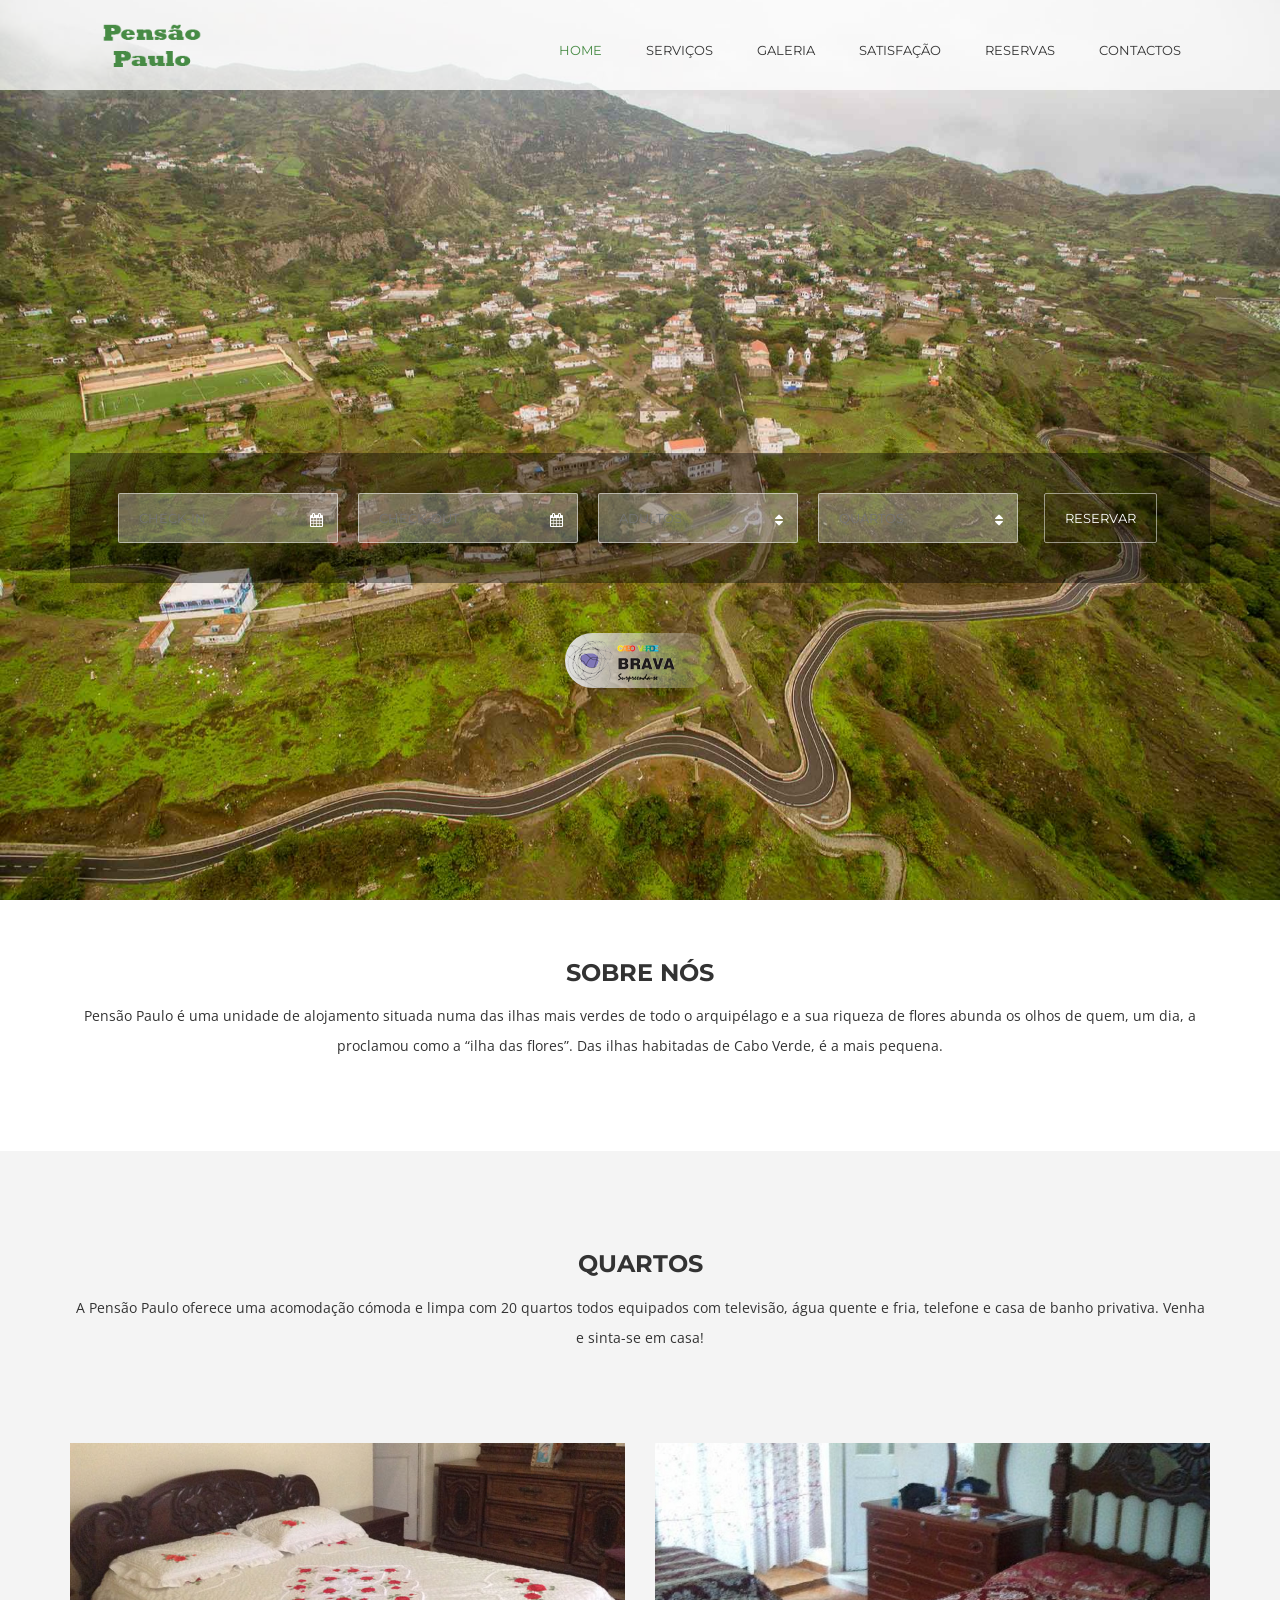
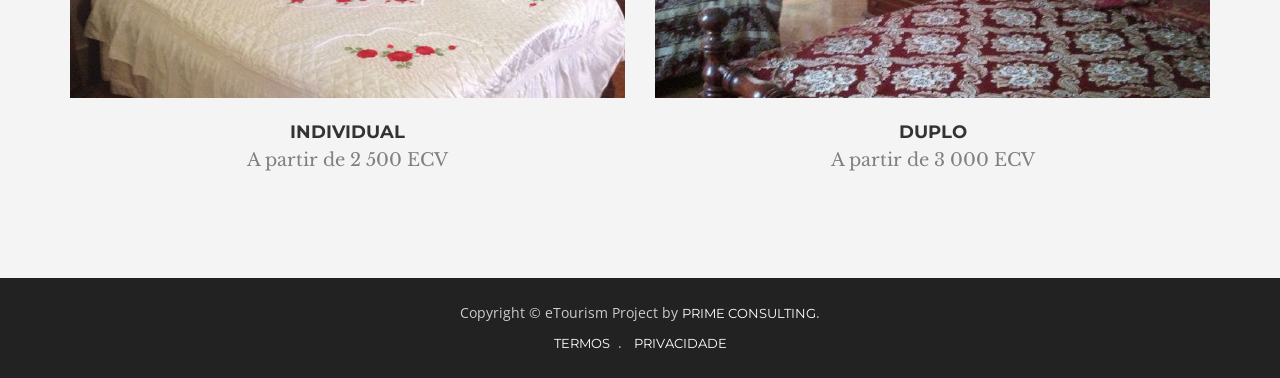
==== index.html @ f97680c7 "1a versao" ====
<!doctype html>
<html lang="en">

<head>
	<meta charset="utf-8">
	<meta name="viewport" content="width=device-width, initial-scale=1.0">
	<meta http-equiv="X-UA-Compatible" content="IE=edge">

	<title>Pensao Paulo</title>
	<link rel="icon" href="img/favicon.ico">
	<!-- Stylesheets -->
	<link rel="stylesheet" href="css/style.css">
	<link rel="stylesheet" href="css/owl.carousel.css">
  
  

	<!-- Google Font -->
	<link href='http://fonts.googleapis.com/css?family=Montserrat:400,700' rel='stylesheet' type='text/css'>
	<link href='http://fonts.googleapis.com/css?family=Open+Sans' rel='stylesheet' type='text/css'>
	<link href='http://fonts.googleapis.com/css?family=Libre+Baskerville:400italic' rel='stylesheet' type='text/css'>
  

	<!--[if IE 9]>
		<script src="js/media.match.min.js"></script>
	<![endif]-->
</head>

<body>

<!-- Start Main-Wrapper -->
<div id="main-wrapper">


	<!-- Start Header -->
	<header id="header">
		<div class="header-navi">
			<div class="container">
				<div class="row">
					<div class="col-md-12" id="bs-example-navbar-collapse-1">
						<div class="row">
							<ul class="nav navbar-nav main-nav pull-right text-right">
								<li class="active"><a href="index.html">Home</a></li>
								<li><a href="servicos.html">Serviços</a></li>
								<li><a href="galeria.html">Galeria</a></li>
								<li><a href="satisfacao.html">Satisfação</a></li>
								<li><a href="reservas.html">Reservas</a></li>
								<li><a href="contactos.html">Contactos</a></li>
								<li><div id="google_translate_element"></div></li>
							</ul>
						</div>
					</div>
				</div>
			</div>
		</div>
	</header>
	<!-- End Header -->

	<!-- Start Header-Toggle -->
	<div id="header-toggle">
		<i class="fa fa-bars"></i>
	</div>
	<!-- End Header-Toggle -->

	<!-- Start Header-Logo -->
	<div class="header-logo visible-lg visible-md">
		<div class="header-logo-inner">
			<div class="css-table">
				<div class="css-table-cell">
					<a href="index.html">
						<img src="img/logo.png" alt="" class="img-responsive center-block">
					</a>
				</div>
			</div>
		</div>
	</div>
	<div class="header-logo header-logo2 hidden-lg hidden-md">
		<div class="header-logo-inner2">
			<div class="css-table">
				<div class="css-table-cell">
					<a href="index.html">
						<img src="img/logo.png" alt="" class="img-responsive center-block">
					</a>
				</div>
			</div>
		</div>
	</div>
	<!-- End Header-Logo -->

	<!-- Start Banner -->
	<section id="banner">
		<div class="banner-bg">
			<div class="banner-bg-item"><img src="img/brava.jpg" alt=""></div>
		</div>
		<div class="css-table">
			<div class="css-table-cell">
				<!-- Start Banner-Search -->
				<div class="banner-search">
					<div class="container">
						<div id="hero-tabs" class="banner-search-inner">
							<ul class="custom-list tab-content-list">
								<!-- Start Hotel -->
								<li class="tab-content active">
									<form action="reservas.html" class="default-form">
										<span class="arrival calendar">
											<input type="text" name="checkin" placeholder="Check-in" data-dateformat="m/d/y">
											<i class="fa fa-calendar"></i>
										</span>
										<span class="departure calendar">
											<input type="text" name="checkout" placeholder="Check-out" data-dateformat="m/d/y">
											<i class="fa fa-calendar"></i>
										</span>
										<span class="adults select-box">
											<select name="adultos" data-placeholder="Adultos" class="form-control">
												<option>Adultos</option>
												<option value="1">1</option>
												<option value="2">2</option>
												<option value="3">3</option>
												<option value="4">4</option>
											</select>
										</span>
										<span class="children select-box">
											<select name="quartos" data-placeholder="Quartos" class="form-control">
												<option>Quartos</option>
												<option value="Individual">Individual</option>
												<option value="Duplo">Duplo</option>
											</select>
										</span>
										<span class="submit-btn">
											<button class="btn btn-transparent">Reservar</button>
										</span>
									</form>
								</li>
								<!-- End Hotel -->
							</ul>
						</div>
					</div>
				</div>
				<!-- End Banner-Search -->
				<img src="img/brava.png" alt="" class="img-responsive center-block shade" style="margin-top: 50px; margin-bottom: -100px; height: 55px;">
			</div>
		</div>
	</section>
	<!-- End Banner -->
  
	<!-- Start About -->
	<section class="supertabs" id="sobrenos" style="padding-bottom: 0px;">
		<div class="container">
		  <div class="row">
			<div class="preamble col-md-12">
			  <h3>Sobre Nós</h3>
			  <p>Pensão Paulo é uma unidade de alojamento situada numa das ilhas mais verdes de todo o arquipélago e a sua riqueza de flores abunda os olhos de quem, um dia, a proclamou como a “ilha das flores”. Das ilhas habitadas de Cabo Verde, é a mais pequena.</p>
			</div>
		  </div>
		</div>
	</section>
	<!-- End About -->
	
	<!-- Start quartos -->
	<section class="team" id="quartos" style="background-color: #F4F4F4;">
		<div class="container">
			<div class="row">
				<div class="preamble col-md-12">
					<h3>Quartos</h3>
					<p>A Pensão Paulo oferece uma acomodação cómoda e limpa com 20 quartos todos equipados com televisão, água quente e fria, telefone e casa de banho privativa. Venha e sinta-se em casa!</p>
				</div>
				<div class="member col-md-6 col-sm-6">
					<div class="avatar">
						<img src="img/rooms/quarto_01.jpg" alt="" class="img-responsive">
					</div>
					<div class="description">
						<h4>Individual</h4>
						<span class="work"> A partir de 2 500 ECV </span>
					</div>
				</div>
				<div class="member col-md-6 col-sm-6">
					<div class="avatar">
						<img src="img/rooms/quarto_03_small.jpg" alt="" class="img-responsive">
					</div>
					<div class="description">
						<h4>Duplo</h4>
						<span class="work">  A partir de 3 000 ECV </span>
					</div>
				</div>
			</div>
		</div>
	</section>
	<!-- End quartos -->
	
	<!-- Start Footer -->
	<footer id="footer">
		<!-- Start Footer-Copyrights -->
		<div class="footer-copyrights">
		  <div class="container">
			<div class="row">
			  <div class="col-md-12">
				<p>Copyright © eTourism Project by <a href="#">Prime Consulting</a>.</p>
				<p><a href="#">Termos</a>&nbsp . &nbsp <a href="#">Privacidade</a></p>
			  </div>
			</div>
		  </div>
		</div>
		<!-- End Footer-Copyrights -->
	</footer>
	<!-- End Footer -->

</div>
<!-- End Main-Wrapper -->


<!-- Scripts -->
<script src="js/jquery-2.1.4.min.js"></script>
<script src="js/scripts.js"></script>
<!--<script src="http://maps.googleapis.com/maps/api/js?sensor=false" type="text/javascript"></script>-->
<script src="js/gmap3.min.js"></script>
<script src="js/owl.carousel.min.js"></script>
<script src="js/jquery-ui-1.10.4.custom.min.js"></script>
<script src="js/jquery.ba-outside-events.min.js"></script>
<script src="js/jqueryui.js"></script>
<script src="js/jquery.vide.min.js"></script>
<script src="js/tab.js"></script>
<script src="js/transition.js"></script>
<script src="js/jquery.matchHeight-min.js"></script>
<!-- Google Translate -->
<script src="http://translate.google.com/translate_a/element.js?cb=googleTranslateElementInit"></script>
<style type="text/css">
	div#google_translate_element div.goog-te-gadget-simple{background-color: transparent; border: transparent;}
	div#google_translate_element div.goog-te-gadget-simple a.goog-te-menu-value span{color:#333333}
</style>
<script>
	function googleTranslateElementInit() {
	  new google.translate.TranslateElement({
		pageLanguage: 'pt',
		includedLanguages: 'ar,de,en,es,fr,it,ja,ms,nl,pl,pt,ru,tr,zh-CN,zh-TW',
		layout: google.translate.TranslateElement.InlineLayout.SIMPLE
	  }, 'google_translate_element');
	}
	
	/*$(document).ready(function(){
		$('#google_translate_element').bind('DOMNodeInserted', function(event) {
		  $('.goog-te-menu-value span:first').html('Translate');
		  $('.goog-te-menu-frame.skiptranslate').load(function(){
			setTimeout(function(){
			  $('.goog-te-menu-frame.skiptranslate').contents().find('.goog-te-menu2-item-selected .text').html('Translate');    
			}, 100);
		  });
		});
	});*/
</script>
	
	
</body>

</html>
---- css/style.css ----
/* LESS BUILD */
/*
  Color Mixins

  Example:
  #777777 lighten(@text-color, 46.5%)
  #bebebe lighten(@text-color, 74.5%)
*/
/* Bootstrap */
/* ====================================================== */
/*! normalize.css v3.0.2 | MIT License | git.io/normalize */
html {
  font-family: sans-serif;
  -ms-text-size-adjust: 100%;
  -webkit-text-size-adjust: 100%;
}
body {
  margin: 0;
}
article,
aside,
details,
figcaption,
figure,
footer,
header,
hgroup,
main,
menu,
nav,
section,
summary {
  display: block;
}
audio,
canvas,
progress,
video {
  display: inline-block;
  vertical-align: baseline;
}
audio:not([controls]) {
  display: none;
  height: 0;
}
[hidden],
template {
  display: none;
}
a {
  background-color: transparent;
}
a:active,
a:hover {
  outline: 0;
}
abbr[title] {
  border-bottom: 1px dotted;
}
b,
strong {
  font-weight: bold;
}
dfn {
  font-style: italic;
}
h1 {
  font-size: 2em;
  margin: 0.67em 0;
}
mark {
  background: #ff0;
  color: #000;
}
small {
  font-size: 80%;
}
sub,
sup {
  font-size: 75%;
  line-height: 0;
  position: relative;
  vertical-align: baseline;
}
sup {
  top: -0.5em;
}
sub {
  bottom: -0.25em;
}
img {
  border: 0;
}
svg:not(:root) {
  overflow: hidden;
}
figure {
  margin: 1em 40px;
}
hr {
  -moz-box-sizing: content-box;
  box-sizing: content-box;
  height: 0;
}
pre {
  overflow: auto;
}
code,
kbd,
pre,
samp {
  font-family: monospace, monospace;
  font-size: 1em;
}
button,
input,
optgroup,
select,
textarea {
  color: inherit;
  font: inherit;
  margin: 0;
}
button {
  overflow: visible;
}
button,
select {
  text-transform: none;
}
button,
html input[type="button"],
input[type="reset"],
input[type="submit"] {
  -webkit-appearance: button;
  cursor: pointer;
}
button[disabled],
html input[disabled] {
  cursor: default;
}
button::-moz-focus-inner,
input::-moz-focus-inner {
  border: 0;
  padding: 0;
}
input {
  line-height: normal;
}
input[type="checkbox"],
input[type="radio"] {
  box-sizing: border-box;
  padding: 0;
}
input[type="number"]::-webkit-inner-spin-button,
input[type="number"]::-webkit-outer-spin-button {
  height: auto;
}
input[type="search"] {
  -webkit-appearance: textfield;
  -moz-box-sizing: content-box;
  -webkit-box-sizing: content-box;
  box-sizing: content-box;
}
input[type="search"]::-webkit-search-cancel-button,
input[type="search"]::-webkit-search-decoration {
  -webkit-appearance: none;
}
fieldset {
  border: 1px solid #c0c0c0;
  margin: 0 2px;
  padding: 0.35em 0.625em 0.75em;
}
legend {
  border: 0;
  padding: 0;
}
textarea {
  overflow: auto;
}
optgroup {
  font-weight: bold;
}
table {
  border-collapse: collapse;
  border-spacing: 0;
}
td,
th {
  padding: 0;
}
h1,
h2,
h3,
h4,
h5,
h6,
.h1,
.h2,
.h3,
.h4,
.h5,
.h6 {
  font-family: inherit;
  font-weight: 500;
  line-height: 1.1;
  color: inherit;
}
h1 small,
h2 small,
h3 small,
h4 small,
h5 small,
h6 small,
.h1 small,
.h2 small,
.h3 small,
.h4 small,
.h5 small,
.h6 small,
h1 .small,
h2 .small,
h3 .small,
h4 .small,
h5 .small,
h6 .small,
.h1 .small,
.h2 .small,
.h3 .small,
.h4 .small,
.h5 .small,
.h6 .small {
  font-weight: normal;
  line-height: 1;
  color: #777777;
}
h1,
.h1,
h2,
.h2,
h3,
.h3 {
  margin-top: 20px;
  margin-bottom: 10px;
}
h1 small,
.h1 small,
h2 small,
.h2 small,
h3 small,
.h3 small,
h1 .small,
.h1 .small,
h2 .small,
.h2 .small,
h3 .small,
.h3 .small {
  font-size: 65%;
}
h4,
.h4,
h5,
.h5,
h6,
.h6 {
  margin-top: 10px;
  margin-bottom: 10px;
}
h4 small,
.h4 small,
h5 small,
.h5 small,
h6 small,
.h6 small,
h4 .small,
.h4 .small,
h5 .small,
.h5 .small,
h6 .small,
.h6 .small {
  font-size: 75%;
}
h1,
.h1 {
  font-size: 36px;
}
h2,
.h2 {
  font-size: 30px;
}
h3,
.h3 {
  font-size: 24px;
}
h4,
.h4 {
  font-size: 18px;
}
h5,
.h5 {
  font-size: 14px;
}
h6,
.h6 {
  font-size: 12px;
}
p {
  margin: 0 0 10px;
}
.lead {
  margin-bottom: 20px;
  font-size: 16px;
  font-weight: 300;
  line-height: 1.4;
}
@media (min-width: 768px) {
  .lead {
    font-size: 21px;
  }
}
small,
.small {
  font-size: 85%;
}
mark,
.mark {
  background-color: #fcf8e3;
  padding: .2em;
}
.text-left {
  text-align: left;
}
.text-right {
  text-align: right;
}
.text-center {
  text-align: center;
}
.text-justify {
  text-align: justify;
}
.text-nowrap {
  white-space: nowrap;
}
.text-lowercase {
  text-transform: lowercase;
}
.text-uppercase {
  text-transform: uppercase;
}
.text-capitalize {
  text-transform: capitalize;
}
.text-muted {
  color: #777777;
}
.text-primary {
  color: #337ab7;
}
a.text-primary:hover {
  color: #286090;
}
.text-success {
  color: #3c763d;
}
a.text-success:hover {
  color: #2b542c;
}
.text-info {
  color: #31708f;
}
a.text-info:hover {
  color: #245269;
}
.text-warning {
  color: #8a6d3b;
}
a.text-warning:hover {
  color: #66512c;
}
.text-danger {
  color: #a94442;
}
a.text-danger:hover {
  color: #843534;
}
.bg-primary {
  color: #fff;
  background-color: #337ab7;
}
a.bg-primary:hover {
  background-color: #286090;
}
.bg-success {
  background-color: #dff0d8;
}
a.bg-success:hover {
  background-color: #c1e2b3;
}
.bg-info {
  background-color: #d9edf7;
}
a.bg-info:hover {
  background-color: #afd9ee;
}
.bg-warning {
  background-color: #fcf8e3;
}
a.bg-warning:hover {
  background-color: #f7ecb5;
}
.bg-danger {
  background-color: #f2dede;
}
a.bg-danger:hover {
  background-color: #e4b9b9;
}
.page-header {
  padding-bottom: 9px;
  margin: 40px 0 20px;
  border-bottom: 1px solid #eeeeee;
}
ul,
ol {
  margin-top: 0;
  margin-bottom: 10px;
}
ul ul,
ol ul,
ul ol,
ol ol {
  margin-bottom: 0;
}
.list-unstyled {
  padding-left: 0;
  list-style: none;
}
.list-inline {
  padding-left: 0;
  list-style: none;
  margin-left: -5px;
}
.list-inline > li {
  display: inline-block;
  padding-left: 5px;
  padding-right: 5px;
}
dl {
  margin-top: 0;
  margin-bottom: 20px;
}
dt,
dd {
  line-height: 1.42857143;
}
dt {
  font-weight: bold;
}
dd {
  margin-left: 0;
}
@media (min-width: 768px) {
  .dl-horizontal dt {
    float: left;
    width: 160px;
    clear: left;
    text-align: right;
    overflow: hidden;
    text-overflow: ellipsis;
    white-space: nowrap;
  }
  .dl-horizontal dd {
    margin-left: 180px;
  }
}
abbr[title],
abbr[data-original-title] {
  cursor: help;
  border-bottom: 1px dotted #777777;
}
.initialism {
  font-size: 90%;
  text-transform: uppercase;
}
blockquote {
  padding: 10px 20px;
  margin: 0 0 20px;
  font-size: 17.5px;
  border-left: 5px solid #eeeeee;
}
blockquote p:last-child,
blockquote ul:last-child,
blockquote ol:last-child {
  margin-bottom: 0;
}
blockquote footer,
blockquote small,
blockquote .small {
  display: block;
  font-size: 80%;
  line-height: 1.42857143;
  color: #777777;
}
blockquote footer:before,
blockquote small:before,
blockquote .small:before {
  content: '\2014 \00A0';
}
.blockquote-reverse,
blockquote.pull-right {
  padding-right: 15px;
  padding-left: 0;
  border-right: 5px solid #eeeeee;
  border-left: 0;
  text-align: right;
}
.blockquote-reverse footer:before,
blockquote.pull-right footer:before,
.blockquote-reverse small:before,
blockquote.pull-right small:before,
.blockquote-reverse .small:before,
blockquote.pull-right .small:before {
  content: '';
}
.blockquote-reverse footer:after,
blockquote.pull-right footer:after,
.blockquote-reverse small:after,
blockquote.pull-right small:after,
.blockquote-reverse .small:after,
blockquote.pull-right .small:after {
  content: '\00A0 \2014';
}
address {
  margin-bottom: 20px;
  font-style: normal;
  line-height: 1.42857143;
}
code,
kbd,
pre,
samp {
  font-family: Menlo, Monaco, Consolas, "Courier New", monospace;
}
code {
  padding: 2px 4px;
  font-size: 90%;
  color: #c7254e;
  background-color: #f9f2f4;
  border-radius: 4px;
}
kbd {
  padding: 2px 4px;
  font-size: 90%;
  color: #fff;
  background-color: #333;
  border-radius: 3px;
  box-shadow: inset 0 -1px 0 rgba(0, 0, 0, 0.25);
}
kbd kbd {
  padding: 0;
  font-size: 100%;
  font-weight: bold;
  box-shadow: none;
}
pre {
  display: block;
  padding: 9.5px;
  margin: 0 0 10px;
  font-size: 13px;
  line-height: 1.42857143;
  word-break: break-all;
  word-wrap: break-word;
  color: #333333;
  background-color: #f5f5f5;
  border: 1px solid #ccc;
  border-radius: 4px;
}
pre code {
  padding: 0;
  font-size: inherit;
  color: inherit;
  white-space: pre-wrap;
  background-color: transparent;
  border-radius: 0;
}
.pre-scrollable {
  max-height: 340px;
  overflow-y: scroll;
}
.container {
  margin-right: auto;
  margin-left: auto;
  padding-left: 15px;
  padding-right: 15px;
}
@media (min-width: 768px) {
  .container {
    width: 750px;
  }
}
@media (min-width: 992px) {
  .container {
    width: 970px;
  }
}
@media (min-width: 1200px) {
  .container {
    width: 1170px;
  }
}
.container-fluid {
  margin-right: auto;
  margin-left: auto;
  padding-left: 15px;
  padding-right: 15px;
}
.row {
  margin-left: -15px;
  margin-right: -15px;
}
.col-xs-1, .col-sm-1, .col-md-1, .col-lg-1, .col-xs-2, .col-sm-2, .col-md-2, .col-lg-2, .col-xs-3, .col-sm-3, .col-md-3, .col-lg-3, .col-xs-4, .col-sm-4, .col-md-4, .col-lg-4, .col-xs-5, .col-sm-5, .col-md-5, .col-lg-5, .col-xs-6, .col-sm-6, .col-md-6, .col-lg-6, .col-xs-7, .col-sm-7, .col-md-7, .col-lg-7, .col-xs-8, .col-sm-8, .col-md-8, .col-lg-8, .col-xs-9, .col-sm-9, .col-md-9, .col-lg-9, .col-xs-10, .col-sm-10, .col-md-10, .col-lg-10, .col-xs-11, .col-sm-11, .col-md-11, .col-lg-11, .col-xs-12, .col-sm-12, .col-md-12, .col-lg-12 {
  position: relative;
  min-height: 1px;
  padding-left: 15px;
  padding-right: 15px;
}
.col-xs-1, .col-xs-2, .col-xs-3, .col-xs-4, .col-xs-5, .col-xs-6, .col-xs-7, .col-xs-8, .col-xs-9, .col-xs-10, .col-xs-11, .col-xs-12 {
  float: left;
}
.col-xs-12 {
  width: 100%;
}
.col-xs-11 {
  width: 91.66666667%;
}
.col-xs-10 {
  width: 83.33333333%;
}
.col-xs-9 {
  width: 75%;
}
.col-xs-8 {
  width: 66.66666667%;
}
.col-xs-7 {
  width: 58.33333333%;
}
.col-xs-6 {
  width: 50%;
}
.col-xs-5 {
  width: 41.66666667%;
}
.col-xs-4 {
  width: 33.33333333%;
}
.col-xs-3 {
  width: 25%;
}
.col-xs-2 {
  width: 16.66666667%;
}
.col-xs-1 {
  width: 8.33333333%;
}
.col-xs-pull-12 {
  right: 100%;
}
.col-xs-pull-11 {
  right: 91.66666667%;
}
.col-xs-pull-10 {
  right: 83.33333333%;
}
.col-xs-pull-9 {
  right: 75%;
}
.col-xs-pull-8 {
  right: 66.66666667%;
}
.col-xs-pull-7 {
  right: 58.33333333%;
}
.col-xs-pull-6 {
  right: 50%;
}
.col-xs-pull-5 {
  right: 41.66666667%;
}
.col-xs-pull-4 {
  right: 33.33333333%;
}
.col-xs-pull-3 {
  right: 25%;
}
.col-xs-pull-2 {
  right: 16.66666667%;
}
.col-xs-pull-1 {
  right: 8.33333333%;
}
.col-xs-pull-0 {
  right: auto;
}
.col-xs-push-12 {
  left: 100%;
}
.col-xs-push-11 {
  left: 91.66666667%;
}
.col-xs-push-10 {
  left: 83.33333333%;
}
.col-xs-push-9 {
  left: 75%;
}
.col-xs-push-8 {
  left: 66.66666667%;
}
.col-xs-push-7 {
  left: 58.33333333%;
}
.col-xs-push-6 {
  left: 50%;
}
.col-xs-push-5 {
  left: 41.66666667%;
}
.col-xs-push-4 {
  left: 33.33333333%;
}
.col-xs-push-3 {
  left: 25%;
}
.col-xs-push-2 {
  left: 16.66666667%;
}
.col-xs-push-1 {
  left: 8.33333333%;
}
.col-xs-push-0 {
  left: auto;
}
.col-xs-offset-12 {
  margin-left: 100%;
}
.col-xs-offset-11 {
  margin-left: 91.66666667%;
}
.col-xs-offset-10 {
  margin-left: 83.33333333%;
}
.col-xs-offset-9 {
  margin-left: 75%;
}
.col-xs-offset-8 {
  margin-left: 66.66666667%;
}
.col-xs-offset-7 {
  margin-left: 58.33333333%;
}
.col-xs-offset-6 {
  margin-left: 50%;
}
.col-xs-offset-5 {
  margin-left: 41.66666667%;
}
.col-xs-offset-4 {
  margin-left: 33.33333333%;
}
.col-xs-offset-3 {
  margin-left: 25%;
}
.col-xs-offset-2 {
  margin-left: 16.66666667%;
}
.col-xs-offset-1 {
  margin-left: 8.33333333%;
}
.col-xs-offset-0 {
  margin-left: 0%;
}
@media (min-width: 768px) {
  .col-sm-1, .col-sm-2, .col-sm-3, .col-sm-4, .col-sm-5, .col-sm-6, .col-sm-7, .col-sm-8, .col-sm-9, .col-sm-10, .col-sm-11, .col-sm-12 {
    float: left;
  }
  .col-sm-12 {
    width: 100%;
  }
  .col-sm-11 {
    width: 91.66666667%;
  }
  .col-sm-10 {
    width: 83.33333333%;
  }
  .col-sm-9 {
    width: 75%;
  }
  .col-sm-8 {
    width: 66.66666667%;
  }
  .col-sm-7 {
    width: 58.33333333%;
  }
  .col-sm-6 {
    width: 50%;
  }
  .col-sm-5 {
    width: 41.66666667%;
  }
  .col-sm-4 {
    width: 33.33333333%;
  }
  .col-sm-3 {
    width: 25%;
  }
  .col-sm-2 {
    width: 16.66666667%;
  }
  .col-sm-1 {
    width: 8.33333333%;
  }
  .col-sm-pull-12 {
    right: 100%;
  }
  .col-sm-pull-11 {
    right: 91.66666667%;
  }
  .col-sm-pull-10 {
    right: 83.33333333%;
  }
  .col-sm-pull-9 {
    right: 75%;
  }
  .col-sm-pull-8 {
    right: 66.66666667%;
  }
  .col-sm-pull-7 {
    right: 58.33333333%;
  }
  .col-sm-pull-6 {
    right: 50%;
  }
  .col-sm-pull-5 {
    right: 41.66666667%;
  }
  .col-sm-pull-4 {
    right: 33.33333333%;
  }
  .col-sm-pull-3 {
    right: 25%;
  }
  .col-sm-pull-2 {
    right: 16.66666667%;
  }
  .col-sm-pull-1 {
    right: 8.33333333%;
  }
  .col-sm-pull-0 {
    right: auto;
  }
  .col-sm-push-12 {
    left: 100%;
  }
  .col-sm-push-11 {
    left: 91.66666667%;
  }
  .col-sm-push-10 {
    left: 83.33333333%;
  }
  .col-sm-push-9 {
    left: 75%;
  }
  .col-sm-push-8 {
    left: 66.66666667%;
  }
  .col-sm-push-7 {
    left: 58.33333333%;
  }
  .col-sm-push-6 {
    left: 50%;
  }
  .col-sm-push-5 {
    left: 41.66666667%;
  }
  .col-sm-push-4 {
    left: 33.33333333%;
  }
  .col-sm-push-3 {
    left: 25%;
  }
  .col-sm-push-2 {
    left: 16.66666667%;
  }
  .col-sm-push-1 {
    left: 8.33333333%;
  }
  .col-sm-push-0 {
    left: auto;
  }
  .col-sm-offset-12 {
    margin-left: 100%;
  }
  .col-sm-offset-11 {
    margin-left: 91.66666667%;
  }
  .col-sm-offset-10 {
    margin-left: 83.33333333%;
  }
  .col-sm-offset-9 {
    margin-left: 75%;
  }
  .col-sm-offset-8 {
    margin-left: 66.66666667%;
  }
  .col-sm-offset-7 {
    margin-left: 58.33333333%;
  }
  .col-sm-offset-6 {
    margin-left: 50%;
  }
  .col-sm-offset-5 {
    margin-left: 41.66666667%;
  }
  .col-sm-offset-4 {
    margin-left: 33.33333333%;
  }
  .col-sm-offset-3 {
    margin-left: 25%;
  }
  .col-sm-offset-2 {
    margin-left: 16.66666667%;
  }
  .col-sm-offset-1 {
    margin-left: 8.33333333%;
  }
  .col-sm-offset-0 {
    margin-left: 0%;
  }
}
@media (min-width: 992px) {
  .col-md-1, .col-md-2, .col-md-3, .col-md-4, .col-md-5, .col-md-6, .col-md-7, .col-md-8, .col-md-9, .col-md-10, .col-md-11, .col-md-12 {
    float: left;
  }
  .col-md-12 {
    width: 100%;
  }
  .col-md-11 {
    width: 91.66666667%;
  }
  .col-md-10 {
    width: 83.33333333%;
  }
  .col-md-9 {
    width: 75%;
  }
  .col-md-8 {
    width: 66.66666667%;
  }
  .col-md-7 {
    width: 58.33333333%;
  }
  .col-md-6 {
    width: 50%;
  }
  .col-md-5 {
    width: 41.66666667%;
  }
  .col-md-4 {
    width: 33.33333333%;
  }
  .col-md-3 {
    width: 25%;
  }
  .col-md-2 {
    width: 16.66666667%;
  }
  .col-md-1 {
    width: 8.33333333%;
  }
  .col-md-pull-12 {
    right: 100%;
  }
  .col-md-pull-11 {
    right: 91.66666667%;
  }
  .col-md-pull-10 {
    right: 83.33333333%;
  }
  .col-md-pull-9 {
    right: 75%;
  }
  .col-md-pull-8 {
    right: 66.66666667%;
  }
  .col-md-pull-7 {
    right: 58.33333333%;
  }
  .col-md-pull-6 {
    right: 50%;
  }
  .col-md-pull-5 {
    right: 41.66666667%;
  }
  .col-md-pull-4 {
    right: 33.33333333%;
  }
  .col-md-pull-3 {
    right: 25%;
  }
  .col-md-pull-2 {
    right: 16.66666667%;
  }
  .col-md-pull-1 {
    right: 8.33333333%;
  }
  .col-md-pull-0 {
    right: auto;
  }
  .col-md-push-12 {
    left: 100%;
  }
  .col-md-push-11 {
    left: 91.66666667%;
  }
  .col-md-push-10 {
    left: 83.33333333%;
  }
  .col-md-push-9 {
    left: 75%;
  }
  .col-md-push-8 {
    left: 66.66666667%;
  }
  .col-md-push-7 {
    left: 58.33333333%;
  }
  .col-md-push-6 {
    left: 50%;
  }
  .col-md-push-5 {
    left: 41.66666667%;
  }
  .col-md-push-4 {
    left: 33.33333333%;
  }
  .col-md-push-3 {
    left: 25%;
  }
  .col-md-push-2 {
    left: 16.66666667%;
  }
  .col-md-push-1 {
    left: 8.33333333%;
  }
  .col-md-push-0 {
    left: auto;
  }
  .col-md-offset-12 {
    margin-left: 100%;
  }
  .col-md-offset-11 {
    margin-left: 91.66666667%;
  }
  .col-md-offset-10 {
    margin-left: 83.33333333%;
  }
  .col-md-offset-9 {
    margin-left: 75%;
  }
  .col-md-offset-8 {
    margin-left: 66.66666667%;
  }
  .col-md-offset-7 {
    margin-left: 58.33333333%;
  }
  .col-md-offset-6 {
    margin-left: 50%;
  }
  .col-md-offset-5 {
    margin-left: 41.66666667%;
  }
  .col-md-offset-4 {
    margin-left: 33.33333333%;
  }
  .col-md-offset-3 {
    margin-left: 25%;
  }
  .col-md-offset-2 {
    margin-left: 16.66666667%;
  }
  .col-md-offset-1 {
    margin-left: 8.33333333%;
  }
  .col-md-offset-0 {
    margin-left: 0%;
  }
}
@media (min-width: 1200px) {
  .col-lg-1, .col-lg-2, .col-lg-3, .col-lg-4, .col-lg-5, .col-lg-6, .col-lg-7, .col-lg-8, .col-lg-9, .col-lg-10, .col-lg-11, .col-lg-12 {
    float: left;
  }
  .col-lg-12 {
    width: 100%;
  }
  .col-lg-11 {
    width: 91.66666667%;
  }
  .col-lg-10 {
    width: 83.33333333%;
  }
  .col-lg-9 {
    width: 75%;
  }
  .col-lg-8 {
    width: 66.66666667%;
  }
  .col-lg-7 {
    width: 58.33333333%;
  }
  .col-lg-6 {
    width: 50%;
  }
  .col-lg-5 {
    width: 41.66666667%;
  }
  .col-lg-4 {
    width: 33.33333333%;
  }
  .col-lg-3 {
    width: 25%;
  }
  .col-lg-2 {
    width: 16.66666667%;
  }
  .col-lg-1 {
    width: 8.33333333%;
  }
  .col-lg-pull-12 {
    right: 100%;
  }
  .col-lg-pull-11 {
    right: 91.66666667%;
  }
  .col-lg-pull-10 {
    right: 83.33333333%;
  }
  .col-lg-pull-9 {
    right: 75%;
  }
  .col-lg-pull-8 {
    right: 66.66666667%;
  }
  .col-lg-pull-7 {
    right: 58.33333333%;
  }
  .col-lg-pull-6 {
    right: 50%;
  }
  .col-lg-pull-5 {
    right: 41.66666667%;
  }
  .col-lg-pull-4 {
    right: 33.33333333%;
  }
  .col-lg-pull-3 {
    right: 25%;
  }
  .col-lg-pull-2 {
    right: 16.66666667%;
  }
  .col-lg-pull-1 {
    right: 8.33333333%;
  }
  .col-lg-pull-0 {
    right: auto;
  }
  .col-lg-push-12 {
    left: 100%;
  }
  .col-lg-push-11 {
    left: 91.66666667%;
  }
  .col-lg-push-10 {
    left: 83.33333333%;
  }
  .col-lg-push-9 {
    left: 75%;
  }
  .col-lg-push-8 {
    left: 66.66666667%;
  }
  .col-lg-push-7 {
    left: 58.33333333%;
  }
  .col-lg-push-6 {
    left: 50%;
  }
  .col-lg-push-5 {
    left: 41.66666667%;
  }
  .col-lg-push-4 {
    left: 33.33333333%;
  }
  .col-lg-push-3 {
    left: 25%;
  }
  .col-lg-push-2 {
    left: 16.66666667%;
  }
  .col-lg-push-1 {
    left: 8.33333333%;
  }
  .col-lg-push-0 {
    left: auto;
  }
  .col-lg-offset-12 {
    margin-left: 100%;
  }
  .col-lg-offset-11 {
    margin-left: 91.66666667%;
  }
  .col-lg-offset-10 {
    margin-left: 83.33333333%;
  }
  .col-lg-offset-9 {
    margin-left: 75%;
  }
  .col-lg-offset-8 {
    margin-left: 66.66666667%;
  }
  .col-lg-offset-7 {
    margin-left: 58.33333333%;
  }
  .col-lg-offset-6 {
    margin-left: 50%;
  }
  .col-lg-offset-5 {
    margin-left: 41.66666667%;
  }
  .col-lg-offset-4 {
    margin-left: 33.33333333%;
  }
  .col-lg-offset-3 {
    margin-left: 25%;
  }
  .col-lg-offset-2 {
    margin-left: 16.66666667%;
  }
  .col-lg-offset-1 {
    margin-left: 8.33333333%;
  }
  .col-lg-offset-0 {
    margin-left: 0%;
  }
}
fieldset {
  padding: 0;
  margin: 0;
  border: 0;
  min-width: 0;
}
legend {
  display: block;
  width: 100%;
  padding: 0;
  margin-bottom: 20px;
  font-size: 21px;
  line-height: inherit;
  color: #333333;
  border: 0;
  border-bottom: 1px solid #e5e5e5;
}
label {
  display: inline-block;
  max-width: 100%;
  margin-bottom: 5px;
  font-weight: bold;
}
input[type="search"] {
  -ms-box-sizing: border-box;
  -moz-box-sizing: border-box;
  -webkit-box-sizing: border-box;
  box-sizing: border-box;
}
input[type="radio"],
input[type="checkbox"] {
  margin: 4px 0 0;
  margin-top: 1px \9;
  line-height: normal;
}
input[type="file"] {
  display: block;
}
input[type="range"] {
  display: block;
  width: 100%;
}
select[multiple],
select[size] {
  height: auto;
}
input[type="file"]:focus,
input[type="radio"]:focus,
input[type="checkbox"]:focus {
  outline: thin dotted;
  outline: 5px auto -webkit-focus-ring-color;
  outline-offset: -2px;
}
output {
  display: block;
  padding-top: 7px;
  font-size: 14px;
  line-height: 1.42857143;
  color: #555555;
}
.form-control {
  display: block;
  width: 100%;
  height: 34px;
  padding: 6px 12px;
  font-size: 14px;
  line-height: 1.42857143;
  color: #555555;
  background-color: #fff;
  background-image: none;
  border: 1px solid #ccc;
  border-radius: 4px;
  -webkit-box-shadow: inset 0 1px 1px rgba(0, 0, 0, 0.075);
  -moz-box-shadow: inset 0 1px 1px rgba(0, 0, 0, 0.075);
  box-shadow: inset 0 1px 1px rgba(0, 0, 0, 0.075);
  -webkit-transition: border-color ease-in-out .15s, box-shadow ease-in-out .15s;
  -o-transition: border-color ease-in-out .15s, box-shadow ease-in-out .15s;
  transition: border-color ease-in-out .15s, box-shadow ease-in-out .15s;
  -webkit-transition: all border-color ease-in-out .15s, box-shadow ease-in-out .15s ease-out;
  -moz-transition: all border-color ease-in-out .15s, box-shadow ease-in-out .15s ease-out;
  -o-transition: all border-color ease-in-out .15s, box-shadow ease-in-out .15s ease-out;
  transition: all border-color ease-in-out .15s, box-shadow ease-in-out .15s ease-out;
}
.form-control:focus {
  border-color: #66afe9;
  outline: 0;
  -webkit-box-shadow: inset 0 1px 1px rgba(0,0,0,.075), 0 0 8px rgba(102, 175, 233, 0.6);
  -moz-box-shadow: inset 0 1px 1px rgba(0,0,0,.075), 0 0 8px rgba(102, 175, 233, 0.6);
  box-shadow: inset 0 1px 1px rgba(0,0,0,.075), 0 0 8px rgba(102, 175, 233, 0.6);
}
.form-control::-moz-placeholder {
  color: #999;
  opacity: 1;
}
.form-control:-ms-input-placeholder {
  color: #999;
}
.form-control::-webkit-input-placeholder {
  color: #999;
}
.form-control[disabled],
.form-control[readonly],
fieldset[disabled] .form-control {
  background-color: #eeeeee;
  opacity: 1;
}
.form-control[disabled],
fieldset[disabled] .form-control {
  cursor: not-allowed;
}
textarea.form-control {
  height: auto;
}
input[type="search"] {
  -webkit-appearance: none;
}
@media screen and (-webkit-min-device-pixel-ratio: 0) {
  input[type="date"],
  input[type="time"],
  input[type="datetime-local"],
  input[type="month"] {
    line-height: 34px;
  }
  input[type="date"].input-sm,
  input[type="time"].input-sm,
  input[type="datetime-local"].input-sm,
  input[type="month"].input-sm,
  .input-group-sm input[type="date"],
  .input-group-sm input[type="time"],
  .input-group-sm input[type="datetime-local"],
  .input-group-sm input[type="month"] {
    line-height: 30px;
  }
  input[type="date"].input-lg,
  input[type="time"].input-lg,
  input[type="datetime-local"].input-lg,
  input[type="month"].input-lg,
  .input-group-lg input[type="date"],
  .input-group-lg input[type="time"],
  .input-group-lg input[type="datetime-local"],
  .input-group-lg input[type="month"] {
    line-height: 46px;
  }
}
.form-group {
  margin-bottom: 15px;
}
.radio,
.checkbox {
  position: relative;
  display: block;
  margin-top: 10px;
  margin-bottom: 10px;
}
.radio label,
.checkbox label {
  min-height: 20px;
  padding-left: 20px;
  margin-bottom: 0;
  font-weight: normal;
  cursor: pointer;
}
.radio input[type="radio"],
.radio-inline input[type="radio"],
.checkbox input[type="checkbox"],
.checkbox-inline input[type="checkbox"] {
  position: absolute;
  margin-left: -20px;
  margin-top: 4px \9;
}
.radio + .radio,
.checkbox + .checkbox {
  margin-top: -5px;
}
.radio-inline,
.checkbox-inline {
  position: relative;
  display: inline-block;
  padding-left: 20px;
  margin-bottom: 0;
  vertical-align: middle;
  font-weight: normal;
  cursor: pointer;
}
.radio-inline + .radio-inline,
.checkbox-inline + .checkbox-inline {
  margin-top: 0;
  margin-left: 10px;
}
input[type="radio"][disabled],
input[type="checkbox"][disabled],
input[type="radio"].disabled,
input[type="checkbox"].disabled,
fieldset[disabled] input[type="radio"],
fieldset[disabled] input[type="checkbox"] {
  cursor: not-allowed;
}
.radio-inline.disabled,
.checkbox-inline.disabled,
fieldset[disabled] .radio-inline,
fieldset[disabled] .checkbox-inline {
  cursor: not-allowed;
}
.radio.disabled label,
.checkbox.disabled label,
fieldset[disabled] .radio label,
fieldset[disabled] .checkbox label {
  cursor: not-allowed;
}
.form-control-static {
  padding-top: 7px;
  padding-bottom: 7px;
  margin-bottom: 0;
  min-height: 34px;
}
.form-control-static.input-lg,
.form-control-static.input-sm {
  padding-left: 0;
  padding-right: 0;
}
.input-sm {
  height: 30px;
  padding: 5px 10px;
  font-size: 12px;
  line-height: 1.5;
  border-radius: 3px;
}
select.input-sm {
  height: 30px;
  line-height: 30px;
}
textarea.input-sm,
select[multiple].input-sm {
  height: auto;
}
.form-group-sm .form-control {
  height: 30px;
  padding: 5px 10px;
  font-size: 12px;
  line-height: 1.5;
  border-radius: 3px;
}
select.form-group-sm .form-control {
  height: 30px;
  line-height: 30px;
}
textarea.form-group-sm .form-control,
select[multiple].form-group-sm .form-control {
  height: auto;
}
.form-group-sm .form-control-static {
  height: 30px;
  padding: 5px 10px;
  font-size: 12px;
  line-height: 1.5;
  min-height: 32px;
}
.input-lg {
  height: 46px;
  padding: 10px 16px;
  font-size: 18px;
  line-height: 1.3333333;
  border-radius: 6px;
}
select.input-lg {
  height: 46px;
  line-height: 46px;
}
textarea.input-lg,
select[multiple].input-lg {
  height: auto;
}
.form-group-lg .form-control {
  height: 46px;
  padding: 10px 16px;
  font-size: 18px;
  line-height: 1.3333333;
  border-radius: 6px;
}
select.form-group-lg .form-control {
  height: 46px;
  line-height: 46px;
}
textarea.form-group-lg .form-control,
select[multiple].form-group-lg .form-control {
  height: auto;
}
.form-group-lg .form-control-static {
  height: 46px;
  padding: 10px 16px;
  font-size: 18px;
  line-height: 1.3333333;
  min-height: 38px;
}
.has-feedback {
  position: relative;
}
.has-feedback .form-control {
  padding-right: 42.5px;
}
.form-control-feedback {
  position: absolute;
  top: 0;
  right: 0;
  z-index: 2;
  display: block;
  width: 34px;
  height: 34px;
  line-height: 34px;
  text-align: center;
  pointer-events: none;
}
.input-lg + .form-control-feedback {
  width: 46px;
  height: 46px;
  line-height: 46px;
}
.input-sm + .form-control-feedback {
  width: 30px;
  height: 30px;
  line-height: 30px;
}
.has-success .help-block,
.has-success .control-label,
.has-success .radio,
.has-success .checkbox,
.has-success .radio-inline,
.has-success .checkbox-inline,
.has-success.radio label,
.has-success.checkbox label,
.has-success.radio-inline label,
.has-success.checkbox-inline label {
  color: #3c763d;
}
.has-success .form-control {
  border-color: #3c763d;
  -webkit-box-shadow: inset 0 1px 1px rgba(0, 0, 0, 0.075);
  -moz-box-shadow: inset 0 1px 1px rgba(0, 0, 0, 0.075);
  box-shadow: inset 0 1px 1px rgba(0, 0, 0, 0.075);
}
.has-success .form-control:focus {
  border-color: #2b542c;
  -webkit-box-shadow: inset 0 1px 1px rgba(0, 0, 0, 0.075), 0 0 6px #67b168;
  -moz-box-shadow: inset 0 1px 1px rgba(0, 0, 0, 0.075), 0 0 6px #67b168;
  box-shadow: inset 0 1px 1px rgba(0, 0, 0, 0.075), 0 0 6px #67b168;
}
.has-success .input-group-addon {
  color: #3c763d;
  border-color: #3c763d;
  background-color: #dff0d8;
}
.has-success .form-control-feedback {
  color: #3c763d;
}
.has-warning .help-block,
.has-warning .control-label,
.has-warning .radio,
.has-warning .checkbox,
.has-warning .radio-inline,
.has-warning .checkbox-inline,
.has-warning.radio label,
.has-warning.checkbox label,
.has-warning.radio-inline label,
.has-warning.checkbox-inline label {
  color: #8a6d3b;
}
.has-warning .form-control {
  border-color: #8a6d3b;
  -webkit-box-shadow: inset 0 1px 1px rgba(0, 0, 0, 0.075);
  -moz-box-shadow: inset 0 1px 1px rgba(0, 0, 0, 0.075);
  box-shadow: inset 0 1px 1px rgba(0, 0, 0, 0.075);
}
.has-warning .form-control:focus {
  border-color: #66512c;
  -webkit-box-shadow: inset 0 1px 1px rgba(0, 0, 0, 0.075), 0 0 6px #c0a16b;
  -moz-box-shadow: inset 0 1px 1px rgba(0, 0, 0, 0.075), 0 0 6px #c0a16b;
  box-shadow: inset 0 1px 1px rgba(0, 0, 0, 0.075), 0 0 6px #c0a16b;
}
.has-warning .input-group-addon {
  color: #8a6d3b;
  border-color: #8a6d3b;
  background-color: #fcf8e3;
}
.has-warning .form-control-feedback {
  color: #8a6d3b;
}
.has-error .help-block,
.has-error .control-label,
.has-error .radio,
.has-error .checkbox,
.has-error .radio-inline,
.has-error .checkbox-inline,
.has-error.radio label,
.has-error.checkbox label,
.has-error.radio-inline label,
.has-error.checkbox-inline label {
  color: #a94442;
}
.has-error .form-control {
  border-color: #a94442;
  -webkit-box-shadow: inset 0 1px 1px rgba(0, 0, 0, 0.075);
  -moz-box-shadow: inset 0 1px 1px rgba(0, 0, 0, 0.075);
  box-shadow: inset 0 1px 1px rgba(0, 0, 0, 0.075);
}
.has-error .form-control:focus {
  border-color: #843534;
  -webkit-box-shadow: inset 0 1px 1px rgba(0, 0, 0, 0.075), 0 0 6px #ce8483;
  -moz-box-shadow: inset 0 1px 1px rgba(0, 0, 0, 0.075), 0 0 6px #ce8483;
  box-shadow: inset 0 1px 1px rgba(0, 0, 0, 0.075), 0 0 6px #ce8483;
}
.has-error .input-group-addon {
  color: #a94442;
  border-color: #a94442;
  background-color: #f2dede;
}
.has-error .form-control-feedback {
  color: #a94442;
}
.has-feedback label ~ .form-control-feedback {
  top: 25px;
}
.has-feedback label.sr-only ~ .form-control-feedback {
  top: 0;
}
.help-block {
  display: block;
  margin-top: 5px;
  margin-bottom: 10px;
  color: #737373;
}
@media (min-width: 768px) {
  .form-inline .form-group {
    display: inline-block;
    margin-bottom: 0;
    vertical-align: middle;
  }
  .form-inline .form-control {
    display: inline-block;
    width: auto;
    vertical-align: middle;
  }
  .form-inline .form-control-static {
    display: inline-block;
  }
  .form-inline .input-group {
    display: inline-table;
    vertical-align: middle;
  }
  .form-inline .input-group .input-group-addon,
  .form-inline .input-group .input-group-btn,
  .form-inline .input-group .form-control {
    width: auto;
  }
  .form-inline .input-group > .form-control {
    width: 100%;
  }
  .form-inline .control-label {
    margin-bottom: 0;
    vertical-align: middle;
  }
  .form-inline .radio,
  .form-inline .checkbox {
    display: inline-block;
    margin-top: 0;
    margin-bottom: 0;
    vertical-align: middle;
  }
  .form-inline .radio label,
  .form-inline .checkbox label {
    padding-left: 0;
  }
  .form-inline .radio input[type="radio"],
  .form-inline .checkbox input[type="checkbox"] {
    position: relative;
    margin-left: 0;
  }
  .form-inline .has-feedback .form-control-feedback {
    top: 0;
  }
}
.form-horizontal .radio,
.form-horizontal .checkbox,
.form-horizontal .radio-inline,
.form-horizontal .checkbox-inline {
  margin-top: 0;
  margin-bottom: 0;
  padding-top: 7px;
}
.form-horizontal .radio,
.form-horizontal .checkbox {
  min-height: 27px;
}
.form-horizontal .form-group {
  margin-left: -15px;
  margin-right: -15px;
}
@media (min-width: 768px) {
  .form-horizontal .control-label {
    text-align: right;
    margin-bottom: 0;
    padding-top: 7px;
  }
}
.form-horizontal .has-feedback .form-control-feedback {
  right: 15px;
}
@media (min-width: 768px) {
  .form-horizontal .form-group-lg .control-label {
    padding-top: 14.333333px;
  }
}
@media (min-width: 768px) {
  .form-horizontal .form-group-sm .control-label {
    padding-top: 6px;
  }
}
.nav {
  margin-bottom: 0;
  padding-left: 0;
  list-style: none;
}
.nav > li {
  position: relative;
  display: block;
}
.nav > li > a {
  position: relative;
  display: block;
  padding: 10px 15px;
}
.nav > li > a:hover,
.nav > li > a:focus {
  text-decoration: none;
  background-color: #eeeeee;
}
.nav > li.disabled > a {
  color: #777777;
}
.nav > li.disabled > a:hover,
.nav > li.disabled > a:focus {
  color: #777777;
  text-decoration: none;
  background-color: transparent;
  cursor: not-allowed;
}
.nav .open > a,
.nav .open > a:hover,
.nav .open > a:focus {
  background-color: #eeeeee;
  border-color: #337ab7;
}
.nav .nav-divider {
  height: 1px;
  margin: 9px 0;
  overflow: hidden;
  background-color: #e5e5e5;
}
.nav > li > a > img {
  max-width: none;
}
.nav-tabs {
  border-bottom: 1px solid #ddd;
}
.nav-tabs > li {
  float: left;
  margin-bottom: -1px;
}
.nav-tabs > li > a {
  margin-right: 2px;
  line-height: 1.42857143;
  border: 1px solid transparent;
  border-radius: 4px 4px 0 0;
}
.nav-tabs > li > a:hover {
  border-color: #eeeeee #eeeeee #ddd;
}
.nav-tabs > li.active > a,
.nav-tabs > li.active > a:hover,
.nav-tabs > li.active > a:focus {
  color: #555555;
  background-color: #fff;
  border: 1px solid #ddd;
  border-bottom-color: transparent;
  cursor: default;
}
.nav-tabs.nav-justified {
  width: 100%;
  border-bottom: 0;
}
.nav-tabs.nav-justified > li {
  float: none;
}
.nav-tabs.nav-justified > li > a {
  text-align: center;
  margin-bottom: 5px;
}
.nav-tabs.nav-justified > .dropdown .dropdown-menu {
  top: auto;
  left: auto;
}
@media (min-width: 768px) {
  .nav-tabs.nav-justified > li {
    display: table-cell;
    width: 1%;
  }
  .nav-tabs.nav-justified > li > a {
    margin-bottom: 0;
  }
}
.nav-tabs.nav-justified > li > a {
  margin-right: 0;
  border-radius: 4px;
}
.nav-tabs.nav-justified > .active > a,
.nav-tabs.nav-justified > .active > a:hover,
.nav-tabs.nav-justified > .active > a:focus {
  border: 1px solid #ddd;
}
@media (min-width: 768px) {
  .nav-tabs.nav-justified > li > a {
    border-bottom: 1px solid #ddd;
    border-radius: 4px 4px 0 0;
  }
  .nav-tabs.nav-justified > .active > a,
  .nav-tabs.nav-justified > .active > a:hover,
  .nav-tabs.nav-justified > .active > a:focus {
    border-bottom-color: #fff;
  }
}
.nav-pills > li {
  float: left;
}
.nav-pills > li > a {
  border-radius: 4px;
}
.nav-pills > li + li {
  margin-left: 2px;
}
.nav-pills > li.active > a,
.nav-pills > li.active > a:hover,
.nav-pills > li.active > a:focus {
  color: #fff;
  background-color: #337ab7;
}
.nav-stacked > li {
  float: none;
}
.nav-stacked > li + li {
  margin-top: 2px;
  margin-left: 0;
}
.nav-justified {
  width: 100%;
}
.nav-justified > li {
  float: none;
}
.nav-justified > li > a {
  text-align: center;
  margin-bottom: 5px;
}
.nav-justified > .dropdown .dropdown-menu {
  top: auto;
  left: auto;
}
@media (min-width: 768px) {
  .nav-justified > li {
    display: table-cell;
    width: 1%;
  }
  .nav-justified > li > a {
    margin-bottom: 0;
  }
}
.nav-tabs-justified {
  border-bottom: 0;
}
.nav-tabs-justified > li > a {
  margin-right: 0;
  border-radius: 4px;
}
.nav-tabs-justified > .active > a,
.nav-tabs-justified > .active > a:hover,
.nav-tabs-justified > .active > a:focus {
  border: 1px solid #ddd;
}
@media (min-width: 768px) {
  .nav-tabs-justified > li > a {
    border-bottom: 1px solid #ddd;
    border-radius: 4px 4px 0 0;
  }
  .nav-tabs-justified > .active > a,
  .nav-tabs-justified > .active > a:hover,
  .nav-tabs-justified > .active > a:focus {
    border-bottom-color: #fff;
  }
}
.tab-content > .tab-pane {
  display: none;
}
.tab-content > .active {
  display: block;
}
.nav-tabs .dropdown-menu {
  margin-top: -1px;
  border-top-right-radius: 0;
  border-top-left-radius: 0;
}
.navbar {
  position: relative;
  min-height: 50px;
  margin-bottom: 20px;
  border: 1px solid transparent;
}
@media (min-width: 768px) {
  .navbar {
    border-radius: 4px;
  }
}
@media (min-width: 768px) {
  .navbar-header {
    float: left;
  }
}
.navbar-collapse {
  overflow-x: visible;
  padding-right: 15px;
  padding-left: 15px;
  border-top: 1px solid transparent;
  box-shadow: inset 0 1px 0 rgba(255, 255, 255, 0.1);
  -webkit-overflow-scrolling: touch;
}
.navbar-collapse.in {
  overflow-y: auto;
}
@media (min-width: 768px) {
  .navbar-collapse {
    width: auto;
    border-top: 0;
    box-shadow: none;
  }
  .navbar-collapse.collapse {
    display: block !important;
    height: auto !important;
    padding-bottom: 0;
    overflow: visible !important;
  }
  .navbar-collapse.in {
    overflow-y: visible;
  }
  .navbar-fixed-top .navbar-collapse,
  .navbar-static-top .navbar-collapse,
  .navbar-fixed-bottom .navbar-collapse {
    padding-left: 0;
    padding-right: 0;
  }
}
.navbar-fixed-top .navbar-collapse,
.navbar-fixed-bottom .navbar-collapse {
  max-height: 340px;
}
@media (max-device-width: 480px) and (orientation: landscape) {
  .navbar-fixed-top .navbar-collapse,
  .navbar-fixed-bottom .navbar-collapse {
    max-height: 200px;
  }
}
.container > .navbar-header,
.container-fluid > .navbar-header,
.container > .navbar-collapse,
.container-fluid > .navbar-collapse {
  margin-right: -15px;
  margin-left: -15px;
}
@media (min-width: 768px) {
  .container > .navbar-header,
  .container-fluid > .navbar-header,
  .container > .navbar-collapse,
  .container-fluid > .navbar-collapse {
    margin-right: 0;
    margin-left: 0;
  }
}
.navbar-static-top {
  z-index: 1000;
  border-width: 0 0 1px;
}
@media (min-width: 768px) {
  .navbar-static-top {
    border-radius: 0;
  }
}
.navbar-fixed-top,
.navbar-fixed-bottom {
  position: fixed;
  right: 0;
  left: 0;
  z-index: 1030;
}
@media (min-width: 768px) {
  .navbar-fixed-top,
  .navbar-fixed-bottom {
    border-radius: 0;
  }
}
.navbar-fixed-top {
  top: 0;
  border-width: 0 0 1px;
}
.navbar-fixed-bottom {
  bottom: 0;
  margin-bottom: 0;
  border-width: 1px 0 0;
}
.navbar-brand {
  float: left;
  padding: 15px 15px;
  font-size: 18px;
  line-height: 20px;
  height: 50px;
}
.navbar-brand:hover,
.navbar-brand:focus {
  text-decoration: none;
}
.navbar-brand > img {
  display: block;
}
@media (min-width: 768px) {
  .navbar > .container .navbar-brand,
  .navbar > .container-fluid .navbar-brand {
    margin-left: -15px;
  }
}
.navbar-toggle {
  position: relative;
  float: right;
  margin-right: 15px;
  padding: 9px 10px;
  margin-top: 8px;
  margin-bottom: 8px;
  background-color: transparent;
  background-image: none;
  border: 1px solid transparent;
  border-radius: 4px;
}
.navbar-toggle:focus {
  outline: 0;
}
.navbar-toggle .icon-bar {
  display: block;
  width: 22px;
  height: 2px;
  border-radius: 1px;
}
.navbar-toggle .icon-bar + .icon-bar {
  margin-top: 4px;
}
@media (min-width: 768px) {
  .navbar-toggle {
    display: none;
  }
}
.navbar-nav {
  margin: 7.5px -15px;
}
.navbar-nav > li > a {
  padding-top: 10px;
  padding-bottom: 10px;
  line-height: 20px;
}
@media (max-width: 767px) {
  .navbar-nav .open .dropdown-menu {
    position: static;
    float: none;
    width: auto;
    margin-top: 0;
    background-color: transparent;
    border: 0;
    box-shadow: none;
  }
  .navbar-nav .open .dropdown-menu > li > a,
  .navbar-nav .open .dropdown-menu .dropdown-header {
    padding: 5px 15px 5px 25px;
  }
  .navbar-nav .open .dropdown-menu > li > a {
    line-height: 20px;
  }
  .navbar-nav .open .dropdown-menu > li > a:hover,
  .navbar-nav .open .dropdown-menu > li > a:focus {
    background-image: none;
  }
}
@media (min-width: 768px) {
  .navbar-nav {
    float: left;
    margin: 0;
  }
  .navbar-nav > li {
    float: left;
  }
  .navbar-nav > li > a {
    padding-top: 15px;
    padding-bottom: 15px;
  }
}
.navbar-form {
  margin-left: -15px;
  margin-right: -15px;
  padding: 10px 15px;
  border-top: 1px solid transparent;
  border-bottom: 1px solid transparent;
  -webkit-box-shadow: inset 0 1px 0 rgba(255, 255, 255, 0.1), 0 1px 0 rgba(255, 255, 255, 0.1);
  -moz-box-shadow: inset 0 1px 0 rgba(255, 255, 255, 0.1), 0 1px 0 rgba(255, 255, 255, 0.1);
  box-shadow: inset 0 1px 0 rgba(255, 255, 255, 0.1), 0 1px 0 rgba(255, 255, 255, 0.1);
  margin-top: 8px;
  margin-bottom: 8px;
}
@media (min-width: 768px) {
  .navbar-form .form-group {
    display: inline-block;
    margin-bottom: 0;
    vertical-align: middle;
  }
  .navbar-form .form-control {
    display: inline-block;
    width: auto;
    vertical-align: middle;
  }
  .navbar-form .form-control-static {
    display: inline-block;
  }
  .navbar-form .input-group {
    display: inline-table;
    vertical-align: middle;
  }
  .navbar-form .input-group .input-group-addon,
  .navbar-form .input-group .input-group-btn,
  .navbar-form .input-group .form-control {
    width: auto;
  }
  .navbar-form .input-group > .form-control {
    width: 100%;
  }
  .navbar-form .control-label {
    margin-bottom: 0;
    vertical-align: middle;
  }
  .navbar-form .radio,
  .navbar-form .checkbox {
    display: inline-block;
    margin-top: 0;
    margin-bottom: 0;
    vertical-align: middle;
  }
  .navbar-form .radio label,
  .navbar-form .checkbox label {
    padding-left: 0;
  }
  .navbar-form .radio input[type="radio"],
  .navbar-form .checkbox input[type="checkbox"] {
    position: relative;
    margin-left: 0;
  }
  .navbar-form .has-feedback .form-control-feedback {
    top: 0;
  }
}
@media (max-width: 767px) {
  .navbar-form .form-group {
    margin-bottom: 5px;
  }
  .navbar-form .form-group:last-child {
    margin-bottom: 0;
  }
}
@media (min-width: 768px) {
  .navbar-form {
    width: auto;
    border: 0;
    margin-left: 0;
    margin-right: 0;
    padding-top: 0;
    padding-bottom: 0;
    -webkit-box-shadow: none;
    -moz-box-shadow: none;
    box-shadow: none;
  }
}
.navbar-nav > li > .dropdown-menu {
  margin-top: 0;
  border-top-right-radius: 0;
  border-top-left-radius: 0;
}
.navbar-fixed-bottom .navbar-nav > li > .dropdown-menu {
  margin-bottom: 0;
  border-top-right-radius: 4px;
  border-top-left-radius: 4px;
  border-bottom-right-radius: 0;
  border-bottom-left-radius: 0;
}
.navbar-btn {
  margin-top: 8px;
  margin-bottom: 8px;
}
.navbar-btn.btn-sm {
  margin-top: 10px;
  margin-bottom: 10px;
}
.navbar-btn.btn-xs {
  margin-top: 14px;
  margin-bottom: 14px;
}
.navbar-text {
  margin-top: 15px;
  margin-bottom: 15px;
}
@media (min-width: 768px) {
  .navbar-text {
    float: left;
    margin-left: 15px;
    margin-right: 15px;
  }
}
@media (min-width: 768px) {
  .navbar-left {
    float: left !important;
  }
  .navbar-right {
    float: right !important;
    margin-right: -15px;
  }
  .navbar-right ~ .navbar-right {
    margin-right: 0;
  }
}
.navbar-default {
  background-color: #f8f8f8;
  border-color: #e7e7e7;
}
.navbar-default .navbar-brand {
  color: #777;
}
.navbar-default .navbar-brand:hover,
.navbar-default .navbar-brand:focus {
  color: #5e5e5e;
  background-color: transparent;
}
.navbar-default .navbar-text {
  color: #777;
}
.navbar-default .navbar-nav > li > a {
  color: #777;
}
.navbar-default .navbar-nav > li > a:hover,
.navbar-default .navbar-nav > li > a:focus {
  color: #333;
  background-color: transparent;
}
.navbar-default .navbar-nav > .active > a,
.navbar-default .navbar-nav > .active > a:hover,
.navbar-default .navbar-nav > .active > a:focus {
  color: #555;
  background-color: #e7e7e7;
}
.navbar-default .navbar-nav > .disabled > a,
.navbar-default .navbar-nav > .disabled > a:hover,
.navbar-default .navbar-nav > .disabled > a:focus {
  color: #ccc;
  background-color: transparent;
}
.navbar-default .navbar-toggle {
  border-color: #ddd;
}
.navbar-default .navbar-toggle:hover,
.navbar-default .navbar-toggle:focus {
  background-color: #ddd;
}
.navbar-default .navbar-toggle .icon-bar {
  background-color: #888;
}
.navbar-default .navbar-collapse,
.navbar-default .navbar-form {
  border-color: #e7e7e7;
}
.navbar-default .navbar-nav > .open > a,
.navbar-default .navbar-nav > .open > a:hover,
.navbar-default .navbar-nav > .open > a:focus {
  background-color: #e7e7e7;
  color: #555;
}
@media (max-width: 767px) {
  .navbar-default .navbar-nav .open .dropdown-menu > li > a {
    color: #777;
  }
  .navbar-default .navbar-nav .open .dropdown-menu > li > a:hover,
  .navbar-default .navbar-nav .open .dropdown-menu > li > a:focus {
    color: #333;
    background-color: transparent;
  }
  .navbar-default .navbar-nav .open .dropdown-menu > .active > a,
  .navbar-default .navbar-nav .open .dropdown-menu > .active > a:hover,
  .navbar-default .navbar-nav .open .dropdown-menu > .active > a:focus {
    color: #555;
    background-color: #e7e7e7;
  }
  .navbar-default .navbar-nav .open .dropdown-menu > .disabled > a,
  .navbar-default .navbar-nav .open .dropdown-menu > .disabled > a:hover,
  .navbar-default .navbar-nav .open .dropdown-menu > .disabled > a:focus {
    color: #ccc;
    background-color: transparent;
  }
}
.navbar-default .navbar-link {
  color: #777;
}
.navbar-default .navbar-link:hover {
  color: #333;
}
.navbar-default .btn-link {
  color: #777;
}
.navbar-default .btn-link:hover,
.navbar-default .btn-link:focus {
  color: #333;
}
.navbar-default .btn-link[disabled]:hover,
fieldset[disabled] .navbar-default .btn-link:hover,
.navbar-default .btn-link[disabled]:focus,
fieldset[disabled] .navbar-default .btn-link:focus {
  color: #ccc;
}
.navbar-inverse {
  background-color: #222;
  border-color: #080808;
}
.navbar-inverse .navbar-brand {
  color: #9d9d9d;
}
.navbar-inverse .navbar-brand:hover,
.navbar-inverse .navbar-brand:focus {
  color: #fff;
  background-color: transparent;
}
.navbar-inverse .navbar-text {
  color: #9d9d9d;
}
.navbar-inverse .navbar-nav > li > a {
  color: #9d9d9d;
}
.navbar-inverse .navbar-nav > li > a:hover,
.navbar-inverse .navbar-nav > li > a:focus {
  color: #fff;
  background-color: transparent;
}
.navbar-inverse .navbar-nav > .active > a,
.navbar-inverse .navbar-nav > .active > a:hover,
.navbar-inverse .navbar-nav > .active > a:focus {
  color: #fff;
  background-color: #080808;
}
.navbar-inverse .navbar-nav > .disabled > a,
.navbar-inverse .navbar-nav > .disabled > a:hover,
.navbar-inverse .navbar-nav > .disabled > a:focus {
  color: #444;
  background-color: transparent;
}
.navbar-inverse .navbar-toggle {
  border-color: #333;
}
.navbar-inverse .navbar-toggle:hover,
.navbar-inverse .navbar-toggle:focus {
  background-color: #333;
}
.navbar-inverse .navbar-toggle .icon-bar {
  background-color: #fff;
}
.navbar-inverse .navbar-collapse,
.navbar-inverse .navbar-form {
  border-color: #101010;
}
.navbar-inverse .navbar-nav > .open > a,
.navbar-inverse .navbar-nav > .open > a:hover,
.navbar-inverse .navbar-nav > .open > a:focus {
  background-color: #080808;
  color: #fff;
}
@media (max-width: 767px) {
  .navbar-inverse .navbar-nav .open .dropdown-menu > .dropdown-header {
    border-color: #080808;
  }
  .navbar-inverse .navbar-nav .open .dropdown-menu .divider {
    background-color: #080808;
  }
  .navbar-inverse .navbar-nav .open .dropdown-menu > li > a {
    color: #9d9d9d;
  }
  .navbar-inverse .navbar-nav .open .dropdown-menu > li > a:hover,
  .navbar-inverse .navbar-nav .open .dropdown-menu > li > a:focus {
    color: #fff;
    background-color: transparent;
  }
  .navbar-inverse .navbar-nav .open .dropdown-menu > .active > a,
  .navbar-inverse .navbar-nav .open .dropdown-menu > .active > a:hover,
  .navbar-inverse .navbar-nav .open .dropdown-menu > .active > a:focus {
    color: #fff;
    background-color: #080808;
  }
  .navbar-inverse .navbar-nav .open .dropdown-menu > .disabled > a,
  .navbar-inverse .navbar-nav .open .dropdown-menu > .disabled > a:hover,
  .navbar-inverse .navbar-nav .open .dropdown-menu > .disabled > a:focus {
    color: #444;
    background-color: transparent;
  }
}
.navbar-inverse .navbar-link {
  color: #9d9d9d;
}
.navbar-inverse .navbar-link:hover {
  color: #fff;
}
.navbar-inverse .btn-link {
  color: #9d9d9d;
}
.navbar-inverse .btn-link:hover,
.navbar-inverse .btn-link:focus {
  color: #fff;
}
.navbar-inverse .btn-link[disabled]:hover,
fieldset[disabled] .navbar-inverse .btn-link:hover,
.navbar-inverse .btn-link[disabled]:focus,
fieldset[disabled] .navbar-inverse .btn-link:focus {
  color: #444;
}
.modal-open {
  overflow: hidden;
}
.modal {
  display: none;
  overflow: hidden;
  position: fixed;
  top: 0;
  right: 0;
  bottom: 0;
  left: 0;
  z-index: 1050;
  -webkit-overflow-scrolling: touch;
  outline: 0;
}
.modal.fade .modal-dialog {
  -webkit-transform: translate(0, -25%);
  -moz-transform: translate(0, -25%);
  -o-transform: translate(0, -25%);
  -ms-transform: translate(0, -25%);
  transform: translate(0, -25%);
  -webkit-transition: -webkit-transform 0.3s ease-out;
  -moz-transition: -moz-transform 0.3s ease-out;
  -o-transition: -o-transform 0.3s ease-out;
  transition: transform 0.3s ease-out;
}
.modal.in .modal-dialog {
  -webkit-transform: translate(0, 0);
  -moz-transform: translate(0, 0);
  -o-transform: translate(0, 0);
  -ms-transform: translate(0, 0);
  transform: translate(0, 0);
}
.modal-open .modal {
  overflow-x: hidden;
  overflow-y: auto;
}
.modal-dialog {
  position: relative;
  width: auto;
  margin: 10px;
}
.modal-content {
  position: relative;
  background-color: #fff;
  border: 1px solid #999;
  border: 1px solid rgba(0, 0, 0, 0.2);
  border-radius: 6px;
  -webkit-box-shadow: 0 3px 9px rgba(0, 0, 0, 0.5);
  -moz-box-shadow: 0 3px 9px rgba(0, 0, 0, 0.5);
  box-shadow: 0 3px 9px rgba(0, 0, 0, 0.5);
  background-clip: padding-box;
  outline: 0;
}
.modal-backdrop {
  position: fixed;
  top: 0;
  right: 0;
  bottom: 0;
  left: 0;
  z-index: 1040;
  background-color: #000;
}
.modal-backdrop.fade {
  -moz-opacity: 0;
  -khtml-opacity: 0;
  -webkit-opacity: 0;
  opacity: 0;
  -ms-filter: progid:DXImageTransform.Microsoft.Alpha(opacity=0);
  filter: alpha(opacity=0);
}
.modal-backdrop.in {
  -moz-opacity: 0.5;
  -khtml-opacity: 0.5;
  -webkit-opacity: 0.5;
  opacity: 0.5;
  -ms-filter: progid:DXImageTransform.Microsoft.Alpha(opacity=50);
  filter: alpha(opacity=50);
}
.modal-header {
  padding: 15px;
  border-bottom: 1px solid #e5e5e5;
  min-height: 16.42857143px;
}
.modal-header .close {
  margin-top: -2px;
}
.modal-title {
  margin: 0;
  line-height: 1.42857143;
}
.modal-body {
  position: relative;
  padding: 15px;
}
.modal-footer {
  padding: 15px;
  text-align: right;
  border-top: 1px solid #e5e5e5;
}
.modal-footer .btn + .btn {
  margin-left: 5px;
  margin-bottom: 0;
}
.modal-footer .btn-group .btn + .btn {
  margin-left: -1px;
}
.modal-footer .btn-block + .btn-block {
  margin-left: 0;
}
.modal-scrollbar-measure {
  position: absolute;
  top: -9999px;
  width: 50px;
  height: 50px;
  overflow: scroll;
}
@media (min-width: 768px) {
  .modal-dialog {
    width: 600px;
    margin: 30px auto;
  }
  .modal-content {
    -webkit-box-shadow: 0 5px 15px rgba(0, 0, 0, 0.5);
    -moz-box-shadow: 0 5px 15px rgba(0, 0, 0, 0.5);
    box-shadow: 0 5px 15px rgba(0, 0, 0, 0.5);
  }
  .modal-sm {
    width: 300px;
  }
}
@media (min-width: 992px) {
  .modal-lg {
    width: 900px;
  }
}
.clearfix:before,
.clearfix:after,
.dl-horizontal dd:before,
.dl-horizontal dd:after,
.container:before,
.container:after,
.container-fluid:before,
.container-fluid:after,
.row:before,
.row:after,
.form-horizontal .form-group:before,
.form-horizontal .form-group:after,
.nav:before,
.nav:after,
.navbar:before,
.navbar:after,
.navbar-header:before,
.navbar-header:after,
.navbar-collapse:before,
.navbar-collapse:after,
.modal-footer:before,
.modal-footer:after {
  content: " ";
  display: table;
}
.clearfix:after,
.dl-horizontal dd:after,
.container:after,
.container-fluid:after,
.row:after,
.form-horizontal .form-group:after,
.nav:after,
.navbar:after,
.navbar-header:after,
.navbar-collapse:after,
.modal-footer:after {
  clear: both;
}
.center-block {
  display: block;
  margin-left: auto;
  margin-right: auto;
}
.pull-right {
  float: right !important;
}
.pull-left {
  float: left !important;
}
.hide {
  display: none !important;
}
.show {
  display: block !important;
}
.invisible {
  visibility: hidden;
}
.text-hide {
  font: 0/0 a;
  color: transparent;
  text-shadow: none;
  background-color: transparent;
  border: 0;
}
.hidden {
  display: none !important;
}
.affix {
  position: fixed;
}
@-ms-viewport {
  width: device-width;
}
.visible-xs,
.visible-sm,
.visible-md,
.visible-lg {
  display: none !important;
}
.visible-xs-block,
.visible-xs-inline,
.visible-xs-inline-block,
.visible-sm-block,
.visible-sm-inline,
.visible-sm-inline-block,
.visible-md-block,
.visible-md-inline,
.visible-md-inline-block,
.visible-lg-block,
.visible-lg-inline,
.visible-lg-inline-block {
  display: none !important;
}
@media (max-width: 767px) {
  .visible-xs {
    display: block !important;
  }
  table.visible-xs {
    display: table;
  }
  tr.visible-xs {
    display: table-row !important;
  }
  th.visible-xs,
  td.visible-xs {
    display: table-cell !important;
  }
}
@media (max-width: 767px) {
  .visible-xs-block {
    display: block !important;
  }
}
@media (max-width: 767px) {
  .visible-xs-inline {
    display: inline !important;
  }
}
@media (max-width: 767px) {
  .visible-xs-inline-block {
    display: inline-block !important;
  }
}
@media (min-width: 768px) and (max-width: 991px) {
  .visible-sm {
    display: block !important;
  }
  table.visible-sm {
    display: table;
  }
  tr.visible-sm {
    display: table-row !important;
  }
  th.visible-sm,
  td.visible-sm {
    display: table-cell !important;
  }
}
@media (min-width: 768px) and (max-width: 991px) {
  .visible-sm-block {
    display: block !important;
  }
}
@media (min-width: 768px) and (max-width: 991px) {
  .visible-sm-inline {
    display: inline !important;
  }
}
@media (min-width: 768px) and (max-width: 991px) {
  .visible-sm-inline-block {
    display: inline-block !important;
  }
}
@media (min-width: 992px) and (max-width: 1199px) {
  .visible-md {
    display: block !important;
  }
  table.visible-md {
    display: table;
  }
  tr.visible-md {
    display: table-row !important;
  }
  th.visible-md,
  td.visible-md {
    display: table-cell !important;
  }
}
@media (min-width: 992px) and (max-width: 1199px) {
  .visible-md-block {
    display: block !important;
  }
}
@media (min-width: 992px) and (max-width: 1199px) {
  .visible-md-inline {
    display: inline !important;
  }
}
@media (min-width: 992px) and (max-width: 1199px) {
  .visible-md-inline-block {
    display: inline-block !important;
  }
}
@media (min-width: 1200px) {
  .visible-lg {
    display: block !important;
  }
  table.visible-lg {
    display: table;
  }
  tr.visible-lg {
    display: table-row !important;
  }
  th.visible-lg,
  td.visible-lg {
    display: table-cell !important;
  }
}
@media (min-width: 1200px) {
  .visible-lg-block {
    display: block !important;
  }
}
@media (min-width: 1200px) {
  .visible-lg-inline {
    display: inline !important;
  }
}
@media (min-width: 1200px) {
  .visible-lg-inline-block {
    display: inline-block !important;
  }
}
@media (max-width: 767px) {
  .hidden-xs {
    display: none !important;
  }
}
@media (min-width: 768px) and (max-width: 991px) {
  .hidden-sm {
    display: none !important;
  }
}
@media (min-width: 992px) and (max-width: 1199px) {
  .hidden-md {
    display: none !important;
  }
}
@media (min-width: 1200px) {
  .hidden-lg {
    display: none !important;
  }
}
.visible-print {
  display: none !important;
}
@media print {
  .visible-print {
    display: block !important;
  }
  table.visible-print {
    display: table;
  }
  tr.visible-print {
    display: table-row !important;
  }
  th.visible-print,
  td.visible-print {
    display: table-cell !important;
  }
}
.visible-print-block {
  display: none !important;
}
@media print {
  .visible-print-block {
    display: block !important;
  }
}
.visible-print-inline {
  display: none !important;
}
@media print {
  .visible-print-inline {
    display: inline !important;
  }
}
.visible-print-inline-block {
  display: none !important;
}
@media print {
  .visible-print-inline-block {
    display: inline-block !important;
  }
}
@media print {
  .hidden-print {
    display: none !important;
  }
}
/* Font Awesome */
/* ====================================================== */
/* FONT PATH
 * -------------------------- */
@font-face {
  font-family: 'FontAwesome';
  src: url('../fonts/fontawesome-webfont78ce.eot?v=4.2.0');
  src: url('../fonts/fontawesome-webfontd41d.eot?#iefix&v=4.2.0') format('embedded-opentype'), url('../fonts/fontawesome-webfont78ce.woff?v=4.2.0') format('woff'), url('../fonts/fontawesome-webfont78ce.ttf?v=4.2.0') format('truetype'), url('../fonts/fontawesome-webfont78ce.svg?v=4.2.0#fontawesomeregular') format('svg');
  font-weight: normal;
  font-style: normal;
}
.fa {
  display: inline-block;
  font: normal normal normal 14px/1 FontAwesome;
  font-size: inherit;
  text-rendering: auto;
  -webkit-font-smoothing: antialiased;
  -moz-osx-font-smoothing: grayscale;
}
/* Font Awesome uses the Unicode Private Use Area (PUA) to ensure screen
   readers do not read off random characters that represent icons */
.fa-glass:before {
  content: "\f000";
}
.fa-music:before {
  content: "\f001";
}
.fa-search:before {
  content: "\f002";
}
.fa-envelope-o:before {
  content: "\f003";
}
.fa-heart:before {
  content: "\f004";
}
.fa-star:before {
  content: "\f005";
}
.fa-star-o:before {
  content: "\f006";
}
.fa-user:before {
  content: "\f007";
}
.fa-film:before {
  content: "\f008";
}
.fa-th-large:before {
  content: "\f009";
}
.fa-th:before {
  content: "\f00a";
}
.fa-th-list:before {
  content: "\f00b";
}
.fa-check:before {
  content: "\f00c";
}
.fa-remove:before,
.fa-close:before,
.fa-times:before {
  content: "\f00d";
}
.fa-search-plus:before {
  content: "\f00e";
}
.fa-search-minus:before {
  content: "\f010";
}
.fa-power-off:before {
  content: "\f011";
}
.fa-signal:before {
  content: "\f012";
}
.fa-gear:before,
.fa-cog:before {
  content: "\f013";
}
.fa-trash-o:before {
  content: "\f014";
}
.fa-home:before {
  content: "\f015";
}
.fa-file-o:before {
  content: "\f016";
}
.fa-clock-o:before {
  content: "\f017";
}
.fa-road:before {
  content: "\f018";
}
.fa-download:before {
  content: "\f019";
}
.fa-arrow-circle-o-down:before {
  content: "\f01a";
}
.fa-arrow-circle-o-up:before {
  content: "\f01b";
}
.fa-inbox:before {
  content: "\f01c";
}
.fa-play-circle-o:before {
  content: "\f01d";
}
.fa-rotate-right:before,
.fa-repeat:before {
  content: "\f01e";
}
.fa-refresh:before {
  content: "\f021";
}
.fa-list-alt:before {
  content: "\f022";
}
.fa-lock:before {
  content: "\f023";
}
.fa-flag:before {
  content: "\f024";
}
.fa-headphones:before {
  content: "\f025";
}
.fa-volume-off:before {
  content: "\f026";
}
.fa-volume-down:before {
  content: "\f027";
}
.fa-volume-up:before {
  content: "\f028";
}
.fa-qrcode:before {
  content: "\f029";
}
.fa-barcode:before {
  content: "\f02a";
}
.fa-tag:before {
  content: "\f02b";
}
.fa-tags:before {
  content: "\f02c";
}
.fa-book:before {
  content: "\f02d";
}
.fa-bookmark:before {
  content: "\f02e";
}
.fa-print:before {
  content: "\f02f";
}
.fa-camera:before {
  content: "\f030";
}
.fa-font:before {
  content: "\f031";
}
.fa-bold:before {
  content: "\f032";
}
.fa-italic:before {
  content: "\f033";
}
.fa-text-height:before {
  content: "\f034";
}
.fa-text-width:before {
  content: "\f035";
}
.fa-align-left:before {
  content: "\f036";
}
.fa-align-center:before {
  content: "\f037";
}
.fa-align-right:before {
  content: "\f038";
}
.fa-align-justify:before {
  content: "\f039";
}
.fa-list:before {
  content: "\f03a";
}
.fa-dedent:before,
.fa-outdent:before {
  content: "\f03b";
}
.fa-indent:before {
  content: "\f03c";
}
.fa-video-camera:before {
  content: "\f03d";
}
.fa-photo:before,
.fa-image:before,
.fa-picture-o:before {
  content: "\f03e";
}
.fa-pencil:before {
  content: "\f040";
}
.fa-map-marker:before {
  content: "\f041";
}
.fa-adjust:before {
  content: "\f042";
}
.fa-tint:before {
  content: "\f043";
}
.fa-edit:before,
.fa-pencil-square-o:before {
  content: "\f044";
}
.fa-share-square-o:before {
  content: "\f045";
}
.fa-check-square-o:before {
  content: "\f046";
}
.fa-arrows:before {
  content: "\f047";
}
.fa-step-backward:before {
  content: "\f048";
}
.fa-fast-backward:before {
  content: "\f049";
}
.fa-backward:before {
  content: "\f04a";
}
.fa-play:before {
  content: "\f04b";
}
.fa-pause:before {
  content: "\f04c";
}
.fa-stop:before {
  content: "\f04d";
}
.fa-forward:before {
  content: "\f04e";
}
.fa-fast-forward:before {
  content: "\f050";
}
.fa-step-forward:before {
  content: "\f051";
}
.fa-eject:before {
  content: "\f052";
}
.fa-chevron-left:before {
  content: "\f053";
}
.fa-chevron-right:before {
  content: "\f054";
}
.fa-plus-circle:before {
  content: "\f055";
}
.fa-minus-circle:before {
  content: "\f056";
}
.fa-times-circle:before {
  content: "\f057";
}
.fa-check-circle:before {
  content: "\f058";
}
.fa-question-circle:before {
  content: "\f059";
}
.fa-info-circle:before {
  content: "\f05a";
}
.fa-crosshairs:before {
  content: "\f05b";
}
.fa-times-circle-o:before {
  content: "\f05c";
}
.fa-check-circle-o:before {
  content: "\f05d";
}
.fa-ban:before {
  content: "\f05e";
}
.fa-arrow-left:before {
  content: "\f060";
}
.fa-arrow-right:before {
  content: "\f061";
}
.fa-arrow-up:before {
  content: "\f062";
}
.fa-arrow-down:before {
  content: "\f063";
}
.fa-mail-forward:before,
.fa-share:before {
  content: "\f064";
}
.fa-expand:before {
  content: "\f065";
}
.fa-compress:before {
  content: "\f066";
}
.fa-plus:before {
  content: "\f067";
}
.fa-minus:before {
  content: "\f068";
}
.fa-asterisk:before {
  content: "\f069";
}
.fa-exclamation-circle:before {
  content: "\f06a";
}
.fa-gift:before {
  content: "\f06b";
}
.fa-leaf:before {
  content: "\f06c";
}
.fa-fire:before {
  content: "\f06d";
}
.fa-eye:before {
  content: "\f06e";
}
.fa-eye-slash:before {
  content: "\f070";
}
.fa-warning:before,
.fa-exclamation-triangle:before {
  content: "\f071";
}
.fa-plane:before {
  content: "\f072";
}
.fa-calendar:before {
  content: "\f073";
}
.fa-random:before {
  content: "\f074";
}
.fa-comment:before {
  content: "\f075";
}
.fa-magnet:before {
  content: "\f076";
}
.fa-chevron-up:before {
  content: "\f077";
}
.fa-chevron-down:before {
  content: "\f078";
}
.fa-retweet:before {
  content: "\f079";
}
.fa-shopping-cart:before {
  content: "\f07a";
}
.fa-folder:before {
  content: "\f07b";
}
.fa-folder-open:before {
  content: "\f07c";
}
.fa-arrows-v:before {
  content: "\f07d";
}
.fa-arrows-h:before {
  content: "\f07e";
}
.fa-bar-chart-o:before,
.fa-bar-chart:before {
  content: "\f080";
}
.fa-twitter-square:before {
  content: "\f081";
}
.fa-facebook-square:before {
  content: "\f082";
}
.fa-camera-retro:before {
  content: "\f083";
}
.fa-key:before {
  content: "\f084";
}
.fa-gears:before,
.fa-cogs:before {
  content: "\f085";
}
.fa-comments:before {
  content: "\f086";
}
.fa-thumbs-o-up:before {
  content: "\f087";
}
.fa-thumbs-o-down:before {
  content: "\f088";
}
.fa-star-half:before {
  content: "\f089";
}
.fa-heart-o:before {
  content: "\f08a";
}
.fa-sign-out:before {
  content: "\f08b";
}
.fa-linkedin-square:before {
  content: "\f08c";
}
.fa-thumb-tack:before {
  content: "\f08d";
}
.fa-external-link:before {
  content: "\f08e";
}
.fa-sign-in:before {
  content: "\f090";
}
.fa-trophy:before {
  content: "\f091";
}
.fa-github-square:before {
  content: "\f092";
}
.fa-upload:before {
  content: "\f093";
}
.fa-lemon-o:before {
  content: "\f094";
}
.fa-phone:before {
  content: "\f095";
}
.fa-square-o:before {
  content: "\f096";
}
.fa-bookmark-o:before {
  content: "\f097";
}
.fa-phone-square:before {
  content: "\f098";
}
.fa-twitter:before {
  content: "\f099";
}
.fa-facebook:before {
  content: "\f09a";
}
.fa-github:before {
  content: "\f09b";
}
.fa-unlock:before {
  content: "\f09c";
}
.fa-credit-card:before {
  content: "\f09d";
}
.fa-rss:before {
  content: "\f09e";
}
.fa-hdd-o:before {
  content: "\f0a0";
}
.fa-bullhorn:before {
  content: "\f0a1";
}
.fa-bell:before {
  content: "\f0f3";
}
.fa-certificate:before {
  content: "\f0a3";
}
.fa-hand-o-right:before {
  content: "\f0a4";
}
.fa-hand-o-left:before {
  content: "\f0a5";
}
.fa-hand-o-up:before {
  content: "\f0a6";
}
.fa-hand-o-down:before {
  content: "\f0a7";
}
.fa-arrow-circle-left:before {
  content: "\f0a8";
}
.fa-arrow-circle-right:before {
  content: "\f0a9";
}
.fa-arrow-circle-up:before {
  content: "\f0aa";
}
.fa-arrow-circle-down:before {
  content: "\f0ab";
}
.fa-globe:before {
  content: "\f0ac";
}
.fa-wrench:before {
  content: "\f0ad";
}
.fa-tasks:before {
  content: "\f0ae";
}
.fa-filter:before {
  content: "\f0b0";
}
.fa-briefcase:before {
  content: "\f0b1";
}
.fa-arrows-alt:before {
  content: "\f0b2";
}
.fa-group:before,
.fa-users:before {
  content: "\f0c0";
}
.fa-chain:before,
.fa-link:before {
  content: "\f0c1";
}
.fa-cloud:before {
  content: "\f0c2";
}
.fa-flask:before {
  content: "\f0c3";
}
.fa-cut:before,
.fa-scissors:before {
  content: "\f0c4";
}
.fa-copy:before,
.fa-files-o:before {
  content: "\f0c5";
}
.fa-paperclip:before {
  content: "\f0c6";
}
.fa-save:before,
.fa-floppy-o:before {
  content: "\f0c7";
}
.fa-square:before {
  content: "\f0c8";
}
.fa-navicon:before,
.fa-reorder:before,
.fa-bars:before {
  content: "\f0c9";
}
.fa-list-ul:before {
  content: "\f0ca";
}
.fa-list-ol:before {
  content: "\f0cb";
}
.fa-strikethrough:before {
  content: "\f0cc";
}
.fa-underline:before {
  content: "\f0cd";
}
.fa-table:before {
  content: "\f0ce";
}
.fa-magic:before {
  content: "\f0d0";
}
.fa-truck:before {
  content: "\f0d1";
}
.fa-pinterest:before {
  content: "\f0d2";
}
.fa-pinterest-square:before {
  content: "\f0d3";
}
.fa-google-plus-square:before {
  content: "\f0d4";
}
.fa-google-plus:before {
  content: "\f0d5";
}
.fa-money:before {
  content: "\f0d6";
}
.fa-caret-down:before {
  content: "\f0d7";
}
.fa-caret-up:before {
  content: "\f0d8";
}
.fa-caret-left:before {
  content: "\f0d9";
}
.fa-caret-right:before {
  content: "\f0da";
}
.fa-columns:before {
  content: "\f0db";
}
.fa-unsorted:before,
.fa-sort:before {
  content: "\f0dc";
}
.fa-sort-down:before,
.fa-sort-desc:before {
  content: "\f0dd";
}
.fa-sort-up:before,
.fa-sort-asc:before {
  content: "\f0de";
}
.fa-envelope:before {
  content: "\f0e0";
}
.fa-linkedin:before {
  content: "\f0e1";
}
.fa-rotate-left:before,
.fa-undo:before {
  content: "\f0e2";
}
.fa-legal:before,
.fa-gavel:before {
  content: "\f0e3";
}
.fa-dashboard:before,
.fa-tachometer:before {
  content: "\f0e4";
}
.fa-comment-o:before {
  content: "\f0e5";
}
.fa-comments-o:before {
  content: "\f0e6";
}
.fa-flash:before,
.fa-bolt:before {
  content: "\f0e7";
}
.fa-sitemap:before {
  content: "\f0e8";
}
.fa-umbrella:before {
  content: "\f0e9";
}
.fa-paste:before,
.fa-clipboard:before {
  content: "\f0ea";
}
.fa-lightbulb-o:before {
  content: "\f0eb";
}
.fa-exchange:before {
  content: "\f0ec";
}
.fa-cloud-download:before {
  content: "\f0ed";
}
.fa-cloud-upload:before {
  content: "\f0ee";
}
.fa-user-md:before {
  content: "\f0f0";
}
.fa-stethoscope:before {
  content: "\f0f1";
}
.fa-suitcase:before {
  content: "\f0f2";
}
.fa-bell-o:before {
  content: "\f0a2";
}
.fa-coffee:before {
  content: "\f0f4";
}
.fa-cutlery:before {
  content: "\f0f5";
}
.fa-file-text-o:before {
  content: "\f0f6";
}
.fa-building-o:before {
  content: "\f0f7";
}
.fa-hospital-o:before {
  content: "\f0f8";
}
.fa-ambulance:before {
  content: "\f0f9";
}
.fa-medkit:before {
  content: "\f0fa";
}
.fa-fighter-jet:before {
  content: "\f0fb";
}
.fa-beer:before {
  content: "\f0fc";
}
.fa-h-square:before {
  content: "\f0fd";
}
.fa-plus-square:before {
  content: "\f0fe";
}
.fa-angle-double-left:before {
  content: "\f100";
}
.fa-angle-double-right:before {
  content: "\f101";
}
.fa-angle-double-up:before {
  content: "\f102";
}
.fa-angle-double-down:before {
  content: "\f103";
}
.fa-angle-left:before {
  content: "\f104";
}
.fa-angle-right:before {
  content: "\f105";
}
.fa-angle-up:before {
  content: "\f106";
}
.fa-angle-down:before {
  content: "\f107";
}
.fa-desktop:before {
  content: "\f108";
}
.fa-laptop:before {
  content: "\f109";
}
.fa-tablet:before {
  content: "\f10a";
}
.fa-mobile-phone:before,
.fa-mobile:before {
  content: "\f10b";
}
.fa-circle-o:before {
  content: "\f10c";
}
.fa-quote-left:before {
  content: "\f10d";
}
.fa-quote-right:before {
  content: "\f10e";
}
.fa-spinner:before {
  content: "\f110";
}
.fa-circle:before {
  content: "\f111";
}
.fa-mail-reply:before,
.fa-reply:before {
  content: "\f112";
}
.fa-github-alt:before {
  content: "\f113";
}
.fa-folder-o:before {
  content: "\f114";
}
.fa-folder-open-o:before {
  content: "\f115";
}
.fa-smile-o:before {
  content: "\f118";
}
.fa-frown-o:before {
  content: "\f119";
}
.fa-meh-o:before {
  content: "\f11a";
}
.fa-gamepad:before {
  content: "\f11b";
}
.fa-keyboard-o:before {
  content: "\f11c";
}
.fa-flag-o:before {
  content: "\f11d";
}
.fa-flag-checkered:before {
  content: "\f11e";
}
.fa-terminal:before {
  content: "\f120";
}
.fa-code:before {
  content: "\f121";
}
.fa-mail-reply-all:before,
.fa-reply-all:before {
  content: "\f122";
}
.fa-star-half-empty:before,
.fa-star-half-full:before,
.fa-star-half-o:before {
  content: "\f123";
}
.fa-location-arrow:before {
  content: "\f124";
}
.fa-crop:before {
  content: "\f125";
}
.fa-code-fork:before {
  content: "\f126";
}
.fa-unlink:before,
.fa-chain-broken:before {
  content: "\f127";
}
.fa-question:before {
  content: "\f128";
}
.fa-info:before {
  content: "\f129";
}
.fa-exclamation:before {
  content: "\f12a";
}
.fa-superscript:before {
  content: "\f12b";
}
.fa-subscript:before {
  content: "\f12c";
}
.fa-eraser:before {
  content: "\f12d";
}
.fa-puzzle-piece:before {
  content: "\f12e";
}
.fa-microphone:before {
  content: "\f130";
}
.fa-microphone-slash:before {
  content: "\f131";
}
.fa-shield:before {
  content: "\f132";
}
.fa-calendar-o:before {
  content: "\f133";
}
.fa-fire-extinguisher:before {
  content: "\f134";
}
.fa-rocket:before {
  content: "\f135";
}
.fa-maxcdn:before {
  content: "\f136";
}
.fa-chevron-circle-left:before {
  content: "\f137";
}
.fa-chevron-circle-right:before {
  content: "\f138";
}
.fa-chevron-circle-up:before {
  content: "\f139";
}
.fa-chevron-circle-down:before {
  content: "\f13a";
}
.fa-html5:before {
  content: "\f13b";
}
.fa-css3:before {
  content: "\f13c";
}
.fa-anchor:before {
  content: "\f13d";
}
.fa-unlock-alt:before {
  content: "\f13e";
}
.fa-bullseye:before {
  content: "\f140";
}
.fa-ellipsis-h:before {
  content: "\f141";
}
.fa-ellipsis-v:before {
  content: "\f142";
}
.fa-rss-square:before {
  content: "\f143";
}
.fa-play-circle:before {
  content: "\f144";
}
.fa-ticket:before {
  content: "\f145";
}
.fa-minus-square:before {
  content: "\f146";
}
.fa-minus-square-o:before {
  content: "\f147";
}
.fa-level-up:before {
  content: "\f148";
}
.fa-level-down:before {
  content: "\f149";
}
.fa-check-square:before {
  content: "\f14a";
}
.fa-pencil-square:before {
  content: "\f14b";
}
.fa-external-link-square:before {
  content: "\f14c";
}
.fa-share-square:before {
  content: "\f14d";
}
.fa-compass:before {
  content: "\f14e";
}
.fa-toggle-down:before,
.fa-caret-square-o-down:before {
  content: "\f150";
}
.fa-toggle-up:before,
.fa-caret-square-o-up:before {
  content: "\f151";
}
.fa-toggle-right:before,
.fa-caret-square-o-right:before {
  content: "\f152";
}
.fa-euro:before,
.fa-eur:before {
  content: "\f153";
}
.fa-gbp:before {
  content: "\f154";
}
.fa-dollar:before,
.fa-usd:before {
  content: "\f155";
}
.fa-rupee:before,
.fa-inr:before {
  content: "\f156";
}
.fa-cny:before,
.fa-rmb:before,
.fa-yen:before,
.fa-jpy:before {
  content: "\f157";
}
.fa-ruble:before,
.fa-rouble:before,
.fa-rub:before {
  content: "\f158";
}
.fa-won:before,
.fa-krw:before {
  content: "\f159";
}
.fa-bitcoin:before,
.fa-btc:before {
  content: "\f15a";
}
.fa-file:before {
  content: "\f15b";
}
.fa-file-text:before {
  content: "\f15c";
}
.fa-sort-alpha-asc:before {
  content: "\f15d";
}
.fa-sort-alpha-desc:before {
  content: "\f15e";
}
.fa-sort-amount-asc:before {
  content: "\f160";
}
.fa-sort-amount-desc:before {
  content: "\f161";
}
.fa-sort-numeric-asc:before {
  content: "\f162";
}
.fa-sort-numeric-desc:before {
  content: "\f163";
}
.fa-thumbs-up:before {
  content: "\f164";
}
.fa-thumbs-down:before {
  content: "\f165";
}
.fa-youtube-square:before {
  content: "\f166";
}
.fa-youtube:before {
  content: "\f167";
}
.fa-xing:before {
  content: "\f168";
}
.fa-xing-square:before {
  content: "\f169";
}
.fa-youtube-play:before {
  content: "\f16a";
}
.fa-dropbox:before {
  content: "\f16b";
}
.fa-stack-overflow:before {
  content: "\f16c";
}
.fa-instagram:before {
  content: "\f16d";
}
.fa-flickr:before {
  content: "\f16e";
}
.fa-adn:before {
  content: "\f170";
}
.fa-bitbucket:before {
  content: "\f171";
}
.fa-bitbucket-square:before {
  content: "\f172";
}
.fa-tumblr:before {
  content: "\f173";
}
.fa-tumblr-square:before {
  content: "\f174";
}
.fa-long-arrow-down:before {
  content: "\f175";
}
.fa-long-arrow-up:before {
  content: "\f176";
}
.fa-long-arrow-left:before {
  content: "\f177";
}
.fa-long-arrow-right:before {
  content: "\f178";
}
.fa-apple:before {
  content: "\f179";
}
.fa-windows:before {
  content: "\f17a";
}
.fa-android:before {
  content: "\f17b";
}
.fa-linux:before {
  content: "\f17c";
}
.fa-dribbble:before {
  content: "\f17d";
}
.fa-skype:before {
  content: "\f17e";
}
.fa-foursquare:before {
  content: "\f180";
}
.fa-trello:before {
  content: "\f181";
}
.fa-female:before {
  content: "\f182";
}
.fa-male:before {
  content: "\f183";
}
.fa-gittip:before {
  content: "\f184";
}
.fa-sun-o:before {
  content: "\f185";
}
.fa-moon-o:before {
  content: "\f186";
}
.fa-archive:before {
  content: "\f187";
}
.fa-bug:before {
  content: "\f188";
}
.fa-vk:before {
  content: "\f189";
}
.fa-weibo:before {
  content: "\f18a";
}
.fa-renren:before {
  content: "\f18b";
}
.fa-pagelines:before {
  content: "\f18c";
}
.fa-stack-exchange:before {
  content: "\f18d";
}
.fa-arrow-circle-o-right:before {
  content: "\f18e";
}
.fa-arrow-circle-o-left:before {
  content: "\f190";
}
.fa-toggle-left:before,
.fa-caret-square-o-left:before {
  content: "\f191";
}
.fa-dot-circle-o:before {
  content: "\f192";
}
.fa-wheelchair:before {
  content: "\f193";
}
.fa-vimeo-square:before {
  content: "\f194";
}
.fa-turkish-lira:before,
.fa-try:before {
  content: "\f195";
}
.fa-plus-square-o:before {
  content: "\f196";
}
.fa-space-shuttle:before {
  content: "\f197";
}
.fa-slack:before {
  content: "\f198";
}
.fa-envelope-square:before {
  content: "\f199";
}
.fa-wordpress:before {
  content: "\f19a";
}
.fa-openid:before {
  content: "\f19b";
}
.fa-institution:before,
.fa-bank:before,
.fa-university:before {
  content: "\f19c";
}
.fa-mortar-board:before,
.fa-graduation-cap:before {
  content: "\f19d";
}
.fa-yahoo:before {
  content: "\f19e";
}
.fa-google:before {
  content: "\f1a0";
}
.fa-reddit:before {
  content: "\f1a1";
}
.fa-reddit-square:before {
  content: "\f1a2";
}
.fa-stumbleupon-circle:before {
  content: "\f1a3";
}
.fa-stumbleupon:before {
  content: "\f1a4";
}
.fa-delicious:before {
  content: "\f1a5";
}
.fa-digg:before {
  content: "\f1a6";
}
.fa-pied-piper:before {
  content: "\f1a7";
}
.fa-pied-piper-alt:before {
  content: "\f1a8";
}
.fa-drupal:before {
  content: "\f1a9";
}
.fa-joomla:before {
  content: "\f1aa";
}
.fa-language:before {
  content: "\f1ab";
}
.fa-fax:before {
  content: "\f1ac";
}
.fa-building:before {
  content: "\f1ad";
}
.fa-child:before {
  content: "\f1ae";
}
.fa-paw:before {
  content: "\f1b0";
}
.fa-spoon:before {
  content: "\f1b1";
}
.fa-cube:before {
  content: "\f1b2";
}
.fa-cubes:before {
  content: "\f1b3";
}
.fa-behance:before {
  content: "\f1b4";
}
.fa-behance-square:before {
  content: "\f1b5";
}
.fa-steam:before {
  content: "\f1b6";
}
.fa-steam-square:before {
  content: "\f1b7";
}
.fa-recycle:before {
  content: "\f1b8";
}
.fa-automobile:before,
.fa-car:before {
  content: "\f1b9";
}
.fa-cab:before,
.fa-taxi:before {
  content: "\f1ba";
}
.fa-tree:before {
  content: "\f1bb";
}
.fa-spotify:before {
  content: "\f1bc";
}
.fa-deviantart:before {
  content: "\f1bd";
}
.fa-soundcloud:before {
  content: "\f1be";
}
.fa-database:before {
  content: "\f1c0";
}
.fa-file-pdf-o:before {
  content: "\f1c1";
}
.fa-file-word-o:before {
  content: "\f1c2";
}
.fa-file-excel-o:before {
  content: "\f1c3";
}
.fa-file-powerpoint-o:before {
  content: "\f1c4";
}
.fa-file-photo-o:before,
.fa-file-picture-o:before,
.fa-file-image-o:before {
  content: "\f1c5";
}
.fa-file-zip-o:before,
.fa-file-archive-o:before {
  content: "\f1c6";
}
.fa-file-sound-o:before,
.fa-file-audio-o:before {
  content: "\f1c7";
}
.fa-file-movie-o:before,
.fa-file-video-o:before {
  content: "\f1c8";
}
.fa-file-code-o:before {
  content: "\f1c9";
}
.fa-vine:before {
  content: "\f1ca";
}
.fa-codepen:before {
  content: "\f1cb";
}
.fa-jsfiddle:before {
  content: "\f1cc";
}
.fa-life-bouy:before,
.fa-life-buoy:before,
.fa-life-saver:before,
.fa-support:before,
.fa-life-ring:before {
  content: "\f1cd";
}
.fa-circle-o-notch:before {
  content: "\f1ce";
}
.fa-ra:before,
.fa-rebel:before {
  content: "\f1d0";
}
.fa-ge:before,
.fa-empire:before {
  content: "\f1d1";
}
.fa-git-square:before {
  content: "\f1d2";
}
.fa-git:before {
  content: "\f1d3";
}
.fa-hacker-news:before {
  content: "\f1d4";
}
.fa-tencent-weibo:before {
  content: "\f1d5";
}
.fa-qq:before {
  content: "\f1d6";
}
.fa-wechat:before,
.fa-weixin:before {
  content: "\f1d7";
}
.fa-send:before,
.fa-paper-plane:before {
  content: "\f1d8";
}
.fa-send-o:before,
.fa-paper-plane-o:before {
  content: "\f1d9";
}
.fa-history:before {
  content: "\f1da";
}
.fa-circle-thin:before {
  content: "\f1db";
}
.fa-header:before {
  content: "\f1dc";
}
.fa-paragraph:before {
  content: "\f1dd";
}
.fa-sliders:before {
  content: "\f1de";
}
.fa-share-alt:before {
  content: "\f1e0";
}
.fa-share-alt-square:before {
  content: "\f1e1";
}
.fa-bomb:before {
  content: "\f1e2";
}
.fa-soccer-ball-o:before,
.fa-futbol-o:before {
  content: "\f1e3";
}
.fa-tty:before {
  content: "\f1e4";
}
.fa-binoculars:before {
  content: "\f1e5";
}
.fa-plug:before {
  content: "\f1e6";
}
.fa-slideshare:before {
  content: "\f1e7";
}
.fa-twitch:before {
  content: "\f1e8";
}
.fa-yelp:before {
  content: "\f1e9";
}
.fa-newspaper-o:before {
  content: "\f1ea";
}
.fa-wifi:before {
  content: "\f1eb";
}
.fa-calculator:before {
  content: "\f1ec";
}
.fa-paypal:before {
  content: "\f1ed";
}
.fa-google-wallet:before {
  content: "\f1ee";
}
.fa-cc-visa:before {
  content: "\f1f0";
}
.fa-cc-mastercard:before {
  content: "\f1f1";
}
.fa-cc-discover:before {
  content: "\f1f2";
}
.fa-cc-amex:before {
  content: "\f1f3";
}
.fa-cc-paypal:before {
  content: "\f1f4";
}
.fa-cc-stripe:before {
  content: "\f1f5";
}
.fa-bell-slash:before {
  content: "\f1f6";
}
.fa-bell-slash-o:before {
  content: "\f1f7";
}
.fa-trash:before {
  content: "\f1f8";
}
.fa-copyright:before {
  content: "\f1f9";
}
.fa-at:before {
  content: "\f1fa";
}
.fa-eyedropper:before {
  content: "\f1fb";
}
.fa-paint-brush:before {
  content: "\f1fc";
}
.fa-birthday-cake:before {
  content: "\f1fd";
}
.fa-area-chart:before {
  content: "\f1fe";
}
.fa-pie-chart:before {
  content: "\f200";
}
.fa-line-chart:before {
  content: "\f201";
}
.fa-lastfm:before {
  content: "\f202";
}
.fa-lastfm-square:before {
  content: "\f203";
}
.fa-toggle-off:before {
  content: "\f204";
}
.fa-toggle-on:before {
  content: "\f205";
}
.fa-bicycle:before {
  content: "\f206";
}
.fa-bus:before {
  content: "\f207";
}
.fa-ioxhost:before {
  content: "\f208";
}
.fa-angellist:before {
  content: "\f209";
}
.fa-cc:before {
  content: "\f20a";
}
.fa-shekel:before,
.fa-sheqel:before,
.fa-ils:before {
  content: "\f20b";
}
.fa-meanpath:before {
  content: "\f20c";
}
/* PLugins */
/* ====================================================== */
/* Style */
/* ====================================================== */
* {
  -ms-box-sizing: border-box;
  -moz-box-sizing: border-box;
  -webkit-box-sizing: border-box;
  box-sizing: border-box;
}
*:before,
*:after {
  -ms-box-sizing: border-box;
  -moz-box-sizing: border-box;
  -webkit-box-sizing: border-box;
  box-sizing: border-box;
}
html {
  font-size: 10px;
  -webkit-tap-highlight-color: rgba(0, 0, 0, 0);
}
body {
  font-family: 'open sans', "Helvetica Neue", Helvetica, Arial, sans-serif;
  font-size: 14px;
  line-height: 1.42857143;
  color: #333333;
  background-color: #fff;
}
p {
  line-height: 30px;
}
input,
button,
select,
textarea {
  font-family: inherit;
  font-size: inherit;
  line-height: inherit;
}
h1,
h2,
h3,
h4,
h5,
h6 {
  text-transform: uppercase;
  font-family: 'Montserrat', "Helvetica Neue", Helvetica, Arial, sans-serif;
  font-weight: 700;
}
a {
  color: #333333;
  font-family: 'Montserrat', "Helvetica Neue", Helvetica, Arial, sans-serif;
  text-decoration: none;
  text-transform: uppercase;
  font-size: 13px;
  -webkit-transition: 0.2s ease-in;
  -o-transition: 0.2s ease-in;
  transition: 0.2s ease-in;
  -webkit-transition: all 0.2s ease-in ease-out;
  -moz-transition: all 0.2s ease-in ease-out;
  -o-transition: all 0.2s ease-in ease-out;
  transition: all 0.2s ease-in ease-out;
}
a:hover,
a:focus {
  color: #478b45;
  text-decoration: none;
}
a:focus {
  outline: thin dotted;
  outline: 5px auto -webkit-focus-ring-color;
  outline-offset: -2px;
}
figure {
  margin: 0;
}
img {
  vertical-align: middle;
}
.img-responsive {
  display: block;
  max-width: 100%;
  height: auto;
}
.img-rounded {
  border-radius: 6px;
}
.img-thumbnail {
  padding: 4px;
  line-height: 1.42857143;
  background-color: #fff;
  border: 1px solid #ddd;
  border-radius: 4px;
  -webkit-transition: all 0.2s ease-in-out;
  -o-transition: all 0.2s ease-in-out;
  transition: all 0.2s ease-in-out;
  -webkit-transition: all all 0.2s ease-in-out ease-out;
  -moz-transition: all all 0.2s ease-in-out ease-out;
  -o-transition: all all 0.2s ease-in-out ease-out;
  transition: all all 0.2s ease-in-out ease-out;
  display: inline-block;
  max-width: 100%;
  height: auto;
}
.img-circle {
  border-radius: 50%;
}
hr {
  margin-top: 20px;
  margin-bottom: 20px;
  border: 0;
  border-top: 1px solid #eeeeee;
}
.sr-only {
  position: absolute;
  width: 1px;
  height: 1px;
  margin: -1px;
  padding: 0;
  overflow: hidden;
  clip: rect(0, 0, 0, 0);
  border: 0;
}
.sr-only-focusable:active,
.sr-only-focusable:focus {
  position: static;
  width: auto;
  height: auto;
  margin: 0;
  overflow: visible;
  clip: auto;
}
/* TYPOGRAPHY */
/* FORMS */
.default-form input {
  padding: 15px 20px;
  width: 100%;
  height: 50px;
  border-radius: 2px;
  text-transform: uppercase;
  font-size: 13px;
  background: #fff;
  border: 1px solid #ededed;
  font-family: 'Montserrat', "Helvetica Neue", Helvetica, Arial, sans-serif;
}
.default-form select {
  display: none;
}
.default-form textarea {
  padding: 15px 20px;
  width: 100%;
  height: 150px;
  border-radius: 2px;
  text-transform: uppercase;
  font-size: 13px;
  background: #fff;
  border: 1px solid #ededed;
  font-family: 'Montserrat', "Helvetica Neue", Helvetica, Arial, sans-serif;
}
.default-form button {
  padding: 15px 20px;
  height: 50px;
  border: 1px solid rgba(255, 255, 255, 0.5);
  border-radius: 2px;
  text-transform: uppercase;
  font-size: 13px;
  line-height: 1.5em;
  -webkit-transition: 0.2s ease-in;
  -o-transition: 0.2s ease-in;
  transition: 0.2s ease-in;
  -webkit-transition: all 0.2s ease-in ease-out;
  -moz-transition: all 0.2s ease-in ease-out;
  -o-transition: all 0.2s ease-in ease-out;
  transition: all 0.2s ease-in ease-out;
  font-family: 'Montserrat', "Helvetica Neue", Helvetica, Arial, sans-serif;
}
.default-form button.btn-transparent {
  background: transparent;
  color: #fff;
}
.default-form button.btn-transparent:hover {
  background: #fff;
  color: #333333;
}
.default-form button.btn-blue {
  background: #478b45;
}
/* BUTTONS */
.btn {
  padding: 15px 20px;
  height: 50px;
  display: inline-block;
  border-radius: 2px;
  text-transform: uppercase;
  font-size: 13px;
  -webkit-transition: 0.2s ease-in;
  -o-transition: 0.2s ease-in;
  transition: 0.2s ease-in;
  -webkit-transition: all 0.2s ease-in ease-out;
  -moz-transition: all 0.2s ease-in ease-out;
  -o-transition: all 0.2s ease-in ease-out;
  transition: all 0.2s ease-in ease-out;
  font-family: 'Montserrat', "Helvetica Neue", Helvetica, Arial, sans-serif;
}
.btn.btn-transparent-white {
  background: transparent;
  color: #fff;
  border: 1px solid rgba(255, 255, 255, 0.5);
}
.btn.btn-transparent-white:hover {
  background: #fff;
  color: #333333;
}
.btn.btn-transparent-gray {
  background: transparent;
  color: #808080;
  border: 1px solid #808080;
}
.btn.btn-transparent-gray:hover {
  background: #808080;
  color: #fff;
}
.btn.btn-gray-dark {
  background: #333333;
  color: #fff;
  border: 1px solid #333333;
}
/* HEADER */
#header {
  position: absolute;
  top: 0;
  left: 0;
  right: 0;
  width: 100%;
  z-index: 9999;
  font-family: 'Montserrat', "Helvetica Neue", Helvetica, Arial, sans-serif;
}
@media (max-width: 992px) {
  #header {
    top: 40px;
    display: none;
    background: #fff;
    z-index: 9999999;
  }
}
#header .header-top {
  position: relative;
  height: 40px;
  background: #fff;
}
@media (max-width: 992px) {
  #header .header-top {
    height: auto;
  }
}
#header .header-top .contact-info {
  padding: 10px 0;
}
@media (max-width: 992px) {
  #header .header-top .contact-info {
    border-bottom: 1px solid #ededed;
  }
}
#header .header-top .contact-info li {
  padding: 0 0 0 21px;
  border-right: 1px solid #ededed;
}
#header .header-top .contact-info li:first-child {
  padding: 0 25px 0 0;
}
@media (max-width: 992px) {
  #header .header-top .contact-info li:first-child {
    padding: 0;
  }
}
#header .header-top .contact-info li:last-child {
  border-right: none;
}
#header .header-top .contact-info li .fa {
  margin-right: 10px;
}
#header .header-top .contact-info li span {
  text-transform: uppercase;
  font-size: 12px;
}
@media (max-width: 992px) {
  #header .header-top .contact-info li {
    padding: 0;
    display: block;
    text-align: center;
    border: none;
  }
}
#header .header-top .contact-right {
  float: right;
}
@media (max-width: 992px) {
  #header .header-top .contact-right {
    float: none;
    width: 100%;
  }
}
#header .header-top .contact-right .social {
  padding: 10px 12px 10px 0;
  display: inline-block;
}
@media (max-width: 992px) {
  #header .header-top .contact-right .social {
    padding: 10px 0;
    width: 100%;
    text-align: center;
  }
}
#header .header-top .contact-right .social li {
  padding: 0 2.5px;
}
#header .header-top .contact-right .social li a {
  color: #333333;
}
#header .header-top .contact-right .header-login {
  position: relative;
  padding: 10px 0;
  display: inline-block;
}
@media (max-width: 992px) {
  #header .header-top .contact-right .header-login {
    padding: 10px 0;
    width: 100%;
    border-top: 1px solid #ededed;
    text-align: center;
  }
}
#header .header-top .contact-right .header-login .fa {
  margin-right: 10px;
}
#header .header-top .contact-right .header-login .header-btn {
  padding: 0 20px;
  font-size: 12px;
  text-transform: uppercase;
  cursor: pointer;
  background: transparent;
  border: 1px solid #ededed;
  border-width: 0 1px;
  line-height: 20px;
}
@media (max-width: 992px) {
  #header .header-top .contact-right .header-login .header-btn {
    border: none;
  }
}
#header .header-top .contact-right .header-login .header-form {
  position: absolute;
  padding-top: 19px;
  top: 20px;
  right: -17px;
  display: none;
  z-index: 99;
}
@media (max-width: 992px) {
  #header .header-top .contact-right .header-login .header-form {
    position: relative;
    top: 0;
    right: 0;
    left: 0;
  }
}
#header .header-top .contact-right .header-login .header-form form {
  padding: 30px;
  width: 270px;
  background: #fff;
  box-shadow: 0 1px 2px rgba(0, 0, 0, 0.2);
}
@media (max-width: 992px) {
  #header .header-top .contact-right .header-login .header-form form {
    padding: 0 0 10px 0;
    margin: 0 auto;
    display: block;
    box-shadow: none;
    width: 250px;
  }
}
#header .header-top .contact-right .header-login .header-form form .alert-message {
  display: none;
}
#header .header-top .contact-right .header-login .header-form form .form-row {
  margin-bottom: 20px;
  text-align: left;
}
#header .header-top .contact-right .header-login .header-form form .form-row input {
  width: 100%;
}
#header .header-top .contact-right .header-login .header-form form .form-row button {
  width: 100%;
  color: #fff;
  border: 1px solid #478b45;
}
#header .header-top .contact-right .header-login .header-form form .form-row.forgot-password {
  margin: 0;
}
#header .header-top .contact-right .header-login .header-form form .form-row.register {
  margin: 0;
}
#header .header-top .contact-right .header-language {
  position: relative;
  padding: 0 0 0 20px;
  display: inline-block;
}
@media (max-width: 992px) {
  #header .header-top .contact-right .header-language {
    padding: 10px 0;
    width: 100%;
    text-align: center;
    border: 1px solid #ededed;
    border-width: 1px 0;
  }
}
#header .header-top .contact-right .header-language .fa {
  margin-right: 10px;
}
#header .header-top .contact-right .header-language .header-btn {
  padding: 0;
  font-size: 12px;
  text-transform: uppercase;
  cursor: pointer;
  background: transparent;
  border: none;
  line-height: 20px;
}
#header .header-top .contact-right .header-language .header-nav {
  position: absolute;
  padding-top: 19px;
  top: 10px;
  right: 0;
  display: none;
  z-index: 9999;
}
@media (max-width: 992px) {
  #header .header-top .contact-right .header-language .header-nav {
    position: relative;
    padding: 10px 0;
    display: none;
    top: 0;
    left: 0;
  }
}
#header .header-top .contact-right .header-language .header-nav ul {
  background: #fff;
  box-shadow: 0 1px 2px rgba(0, 0, 0, 0.2);
}
@media (max-width: 992px) {
  #header .header-top .contact-right .header-language .header-nav ul {
    box-shadow: none;
  }
}
#header .header-top .contact-right .header-language .header-nav ul li:last-child a {
  border-bottom: none;
}
@media (max-width: 992px) {
  #header .header-top .contact-right .header-language .header-nav ul li {
    display: inline-block;
  }
}
#header .header-top .contact-right .header-language .header-nav ul li a {
  padding: 15px 20px;
  display: block;
  border-bottom: 1px solid #ededed;
  cursor: pointer;
  color: #333333;
  text-transform: uppercase;
  font-size: 13px;
  text-align: left;
}
@media (max-width: 992px) {
  #header .header-top .contact-right .header-language .header-nav ul li a {
    padding: 5px 10px 0 10px;
    border: none;
  }
}
#header .header-top .contact-right .header-language .header-nav ul li a:hover {
  background: #478b45;
  color: #fff;
}
#header .header-navi {
  position: relative;
  background: rgba(255, 255, 255, 0.75);
}
@media (max-width: 992px) {
  #header .header-navi {
    padding-bottom: 10px;
  }
}
#header .header-navi .navbar-nav {
  position: relative;
  width: 100%;
}
@media (max-width: 992px) {
  #header .header-navi .navbar-nav {
    margin: 0 auto;
    display: block;
    width: 250px;
    text-align: left !important;
    float: none !important;
  }
}
#header .header-navi .navbar-nav li {
  position: relative;
  display: inline-block;
  float: none !important;
}
@media (max-width: 992px) {
  #header .header-navi .navbar-nav li {
    width: 100%;
  }
}
#header .header-navi .navbar-nav li:last-child a {
  padding-right: 0;
}
#header .header-navi .navbar-nav li.active a {
  color: #478b45;
}
#header .header-navi .navbar-nav li .submenu-toggle {
  padding-top: 10px;
  display: none;
  background: transparent;
  color: #333333;
  border: none;
  cursor: pointer;
}
@media (max-width: 992px) {
  #header .header-navi .navbar-nav li .submenu-toggle {
    float: right;
    display: block;
    position: absolute;
    top: 0;
    right: 0;
  }
}
#header .header-navi .navbar-nav li.has-submenu ul {
  position: absolute;
  left: -30px;
  display: none;
  width: 220px;
  background: #fff;
  box-shadow: 0 1px 2px rgba(0, 0, 0, 0.2);
}
@media (max-width: 992px) {
  #header .header-navi .navbar-nav li.has-submenu ul {
    position: relative;
    left: 0;
    width: 250px;
    max-width: 250px;
    box-shadow: none;
  }
}
#header .header-navi .navbar-nav li.has-submenu ul ul {
  margin-top: -60px;
  left: 220px;
}
@media (max-width: 992px) {
  #header .header-navi .navbar-nav li.has-submenu ul ul {
    left: 0;
    margin-top: 0;
  }
  #header .header-navi .navbar-nav li.has-submenu ul ul li > a {
    padding-left: 40px !important;
  }
}
#header .header-navi .navbar-nav li.has-submenu ul li {
  width: 100%;
}
#header .header-navi .navbar-nav li.has-submenu ul li:last-child a {
  border-bottom: none;
}
#header .header-navi .navbar-nav li.has-submenu ul li .submenu-toggle {
  position: absolute;
  padding-top: 0;
  top: 20px;
  right: 25px;
  display: none;
  background: transparent;
  color: #333333;
  border: none;
  cursor: pointer;
}
@media (max-width: 992px) {
  #header .header-navi .navbar-nav li.has-submenu ul li .submenu-toggle {
    padding: 0 5px;
    right: 0;
    top: 10px;
    display: block;
  }
}
#header .header-navi .navbar-nav li.has-submenu ul li a {
  padding: 20px 30px;
  display: block;
  height: auto;
  border-bottom: 1px solid #ededed;
  cursor: pointer;
  color: #333333;
  text-transform: uppercase;
  font-size: 13px;
  text-align: left;
}
@media (max-width: 992px) {
  #header .header-navi .navbar-nav li.has-submenu ul li a {
    padding: 10px 0 0 20px;
    height: auto;
    border-bottom: none;
  }
}
#header .header-navi .navbar-nav li.has-submenu ul li a .submenu-toggle {
  display: block;
}
@media (max-width: 992px) {
  #header .header-navi .navbar-nav li.has-submenu ul li a .submenu-toggle {
    display: none;
  }
}
#header .header-navi .navbar-nav li.has-submenu ul li a:hover {
  background: #478b45;
  color: #fff;
}
@media (max-width: 992px) {
  #header .header-navi .navbar-nav li.has-submenu ul li a:hover {
    background: transparent;
    color: #478b45;
  }
}
#header .header-navi .navbar-nav li.has-submenu ul li a:hover .submenu-toggle {
  color: #fff;
}
#header .header-navi .navbar-nav li a {
  padding: 40px 40px 40px 0;
  height: 90px;
  display: inline-block;
  font-size: 13px;
  text-transform: uppercase;
}
@media (max-width: 992px) {
  #header .header-navi .navbar-nav li a {
    padding: 10px 0 0 0;
    height: auto;
  }
}
#header .header-navi .navbar-nav li a:hover {
  background: transparent;
}
@media (max-width: 1200px) {
  #header .header-navi .navbar-nav li a {
    padding-right: 20px;
  }
}
.header-logo {
  position: absolute;
  left: 8%;
  /*margin-left: -80px;*/
  top: 0;
  z-index: 999999;
}
.header-logo2 {
  position: absolute;
  left: 50%;
  margin-left: -50px;
  top: 0;
  z-index: 999999;
}
@media (max-width: 992px) {
  .header-logo {
    top: 40px;
  }
}
.header-logo .header-logo-inner {
  margin: 0 auto;
  width: 100px;
  height: 94px;
  /*background: #fff;
  box-shadow: 0 1px 2px rgba(0, 0, 0, 0.2);*/
}
.header-logo .header-logo-inner2 {
  margin: 0 auto;
  width: 100px;
  height: 94px;
  background: #fff;
  box-shadow: 0 1px 2px rgba(0, 0, 0, 0.2);
}
#header-toggle {
  display: none;
  width: 100%;
  height: 40px;
  line-height: 40px;
  text-align: center;
  overflow: hidden;
  cursor: pointer;
}
@media (max-width: 992px) {
  #header-toggle {
    display: block;
  }
}
#header-toggle .fa {
  font-size: 18px;
}
/* FOOTER */
#footer {
  position: relative;
}
#footer .footer-top {
  padding: 30px 0 0 0;
  background: #333333 url(../img/footer-bg.jpg) no-repeat center;
}
#footer .footer-top .logo-footer {
  padding: 0 0 30px 0;
}
#footer .footer-top .logo-footer img {
  margin: 0 auto;
}
#footer .footer-top .widget {
  margin-bottom: 50px;
}
#footer .footer-top .widget .title {
  margin: 0 0 35px 0;
  color: #fff;
}
#footer .footer-top .widget p {
  color: #fff;
  opacity: .3;
}
#footer .footer-top .widget.widget-news ul li:last-child a {
  border-bottom: 1px solid rgba(255, 255, 255, 0.1);
}
#footer .footer-top .widget.widget-news ul li a {
  padding: 15px 25px 15px 0;
  display: block;
  color: #fff;
  opacity: .7;
  font-family: 'open sans';
  text-transform: none;
  border-top: 1px solid rgba(255, 255, 255, 0.1);
}
#footer .footer-top .widget.widget-news ul li a:hover {
  color: #fff;
  opacity: 1;
}
#footer .footer-top .widget.widget-news ul li a:before {
  padding: 0 10px;
  content: "\f0da";
  font-family: fontAwesome;
}
#footer .footer-top .widget.widget-newsletter form {
  margin: 0 105px 30px 0;
}
#footer .footer-top .widget.widget-newsletter form input {
  width: 100%;
  background: rgba(255, 255, 255, 0.3);
  color: #fff;
}
#footer .footer-top .widget.widget-newsletter form button {
  position: absolute;
  top: 50px;
  right: 15px;
  width: 100px;
}
#footer .footer-top .widget.widget-newsletter .social .title {
  margin: 0 0 20px 0;
  line-height: 42px;
}
@media (max-width: 992px) {
  #footer .footer-top .widget.widget-newsletter .social .title {
    margin-bottom: 50px;
  }
}
#footer .footer-top .widget.widget-newsletter .social ul li:last-child {
  padding-right: 0;
}
#footer .footer-top .widget.widget-newsletter .social ul li a {
  font-size: 30px;
  color: rgba(255, 255, 255, 0.5);
}
#footer .footer-top .widget.widget-newsletter .social ul li a:hover {
  color: #fff;
}
#footer .footer-copyrights {
  padding: 20px 0;
  text-align: center;
  background: #222222;
}
#footer .footer-copyrights p {
  margin: 0;
  color: #ccc;
}
#footer .footer-copyrights p a {
  color: #fff;
}
/* WIDGETS */
/* TABS */
.tab-pane {
  display: none;
}
.tab-pane.active {
  display: block;
}
.fade {
  opacity: 0;
  -webkit-transition: opacity 0.15s linear;
  -moz-transition: opacity 0.15s linear;
  -o-transition: opacity 0.15s linear;
  transition: opacity 0.15s linear;
}
.fade.in {
  opacity: 1;
}
.modal-backdrop.fade.in {
  opacity: .5;
}
/* SHORTCODES */
.custom-list {
  padding: 0;
  margin: 0;
  list-style: none;
}
.css-table {
  display: table;
  width: 100%;
  height: 100%;
}
.css-table-cell {
  display: table-cell;
  vertical-align: middle;
}
.preamble {
  margin-bottom: 90px;
  text-align: center;
}
.preamble h3 {
  margin-top: 0;
}
/*.preamble h3:after {
  margin-top: 15px;
  display: block;
  font-family: FontAwesome;
  font-style: normal;
  font-weight: normal;
  line-height: 1;
  color: #333333;
  -moz-osx-font-smoothing: grayscale;
  content: "\f005 \f005 \f005 \f005 \f005";
  font-size: 14px;
}*/
.preamble p {
  margin: 15px 0 0 0;
  font-size: 14px;
  line-height: 30px;
}
.preamble.light h3 {
  color: #fff;
}
.preamble.light h3:after {
  color: #fff;
}
.preamble.light p {
  color: #fff;
}
#media-query-breakpoint {
  display: none;
}
#media-query-breakpoint,
#media-query-breakpoint span:before {
  content: "1200";
}
@media (max-width: 1200px) {
  #media-query-breakpoint,
  #media-query-breakpoint span:before {
    content: "1200";
  }
}
@media (max-width: 991px) {
  #media-query-breakpoint,
  #media-query-breakpoint span:before {
    content: "991";
  }
}
@media (max-width: 768px) {
  #media-query-breakpoint,
  #media-query-breakpoint span:before {
    content: "768";
  }
}
@media (max-width: 480px) {
  #media-query-breakpoint,
  #media-query-breakpoint span:before {
    content: "480";
  }
}
/* BANNER */
#banner {
  position: relative;
  height: 100vh;
  min-height: 650px;
  font-family: 'Montserrat', "Helvetica Neue", Helvetica, Arial, sans-serif;
}
@media (max-width: 768px) {
  #banner {
    min-height: 920px;
  }
}
#banner .banner-bg {
  position: relative;
  height: 100vh;
  min-height: 650px;
}
@media (max-width: 768px) {
  #banner .banner-bg {
    min-height: 920px;
  }
}
@media (max-width: 992px) {
  #banner .banner-bg .owl-buttons {
    display: none;
  }
}
#banner .banner-bg .owl-buttons .owl-prev {
  position: absolute;
  margin: 0;
  top: 50%;
  left: 30px;
  z-index: 99;
  display: inline-block;
  cursor: pointer;
}
@media (max-width: 1366px) {
  #banner .banner-bg .owl-buttons .owl-prev {
    margin-left: 15px;
  }
}
#banner .banner-bg .owl-buttons .owl-next {
  position: absolute;
  margin: 0;
  right: 30px;
  top: 50%;
  z-index: 99;
  display: inline-block;
  cursor: pointer;
}
@media (max-width: 1366px) {
  #banner .banner-bg .owl-buttons .owl-next {
    margin-right: 15px;
  }
}
#banner .banner-bg .owl-buttons .fa {
  font-size: 80px;
  color: #fff;
}
#banner .banner-bg .banner-bg-item {
  height: 100vh;
  min-height: 650px;
  background-size: cover;
  background-position: center;
}
@media (max-width: 768px) {
  #banner .banner-bg .banner-bg-item {
    min-height: 920px;
  }
}
#banner .css-table {
  position: absolute;
  top: 0;
}
@media (max-width: 768px) {
  #banner .css-table {
    padding-top: 190px;
  }
}
#banner #hero-tabs {
  padding-top: 140px;
}
@media (max-width: 992px) {
  #banner #hero-tabs {
    padding-top: 30px;
  }
}
#banner #hero-tabs .tab-title-list {
  border-bottom: 2px solid #fff;
}
#banner #hero-tabs .tab-title-list li {
  margin-right: 3px;
  float: left;
}
@media (max-width: 768px) {
  #banner #hero-tabs .tab-title-list li {
    float: none;
  }
}
#banner #hero-tabs .tab-title-list li.active a {
  color: #333333;
  background: #fff;
}
#banner #hero-tabs .tab-title-list li.active a:hover {
  color: #333333;
  background: #fff;
}
#banner #hero-tabs .tab-title-list li a {
  padding: 15px 0;
  width: 200px;
  display: block;
  background: rgba(0, 0, 0, 0.4);
  text-align: center;
  color: #fff;
  text-transform: uppercase;
  text-decoration: none;
  color: rgba(255, 255, 255, 0.7);
}
@media (max-width: 992px) {
  #banner #hero-tabs .tab-title-list li a {
    width: 170px;
  }
}
@media (max-width: 768px) {
  #banner #hero-tabs .tab-title-list li a {
    width: 100%;
  }
}
#banner #hero-tabs .tab-title-list li a:hover {
  color: #fff;
  background: #333333;
}
#banner #hero-tabs .tab-content-list {
  padding: 40px;
  text-align: center;
  background: rgba(0, 0, 0, 0.4);
}
#banner #hero-tabs .tab-content-list .tab-content {
  display: none;
}
#banner #hero-tabs .tab-content-list .tab-content.active {
  display: list-item;
}
#banner #hero-tabs .tab-content-list .tab-content span {
  position: relative;
  margin-right: 16px;
  display: inline-block;
  vertical-align: top;
}
#banner #hero-tabs .tab-content-list .tab-content span.calendar {
  width: 220px;
}
@media (max-width: 1200px) {
  #banner #hero-tabs .tab-content-list .tab-content span.calendar {
    width: 170px;
  }
}
@media (max-width: 992px) {
  #banner #hero-tabs .tab-content-list .tab-content span.calendar {
    margin-bottom: 30px;
    width: 150px;
  }
}
@media (max-width: 768px) {
  #banner #hero-tabs .tab-content-list .tab-content span.calendar {
    width: 100%;
  }
}
#banner #hero-tabs .tab-content-list .tab-content span.select-box {
  width: 200px;
}
@media (max-width: 1200px) {
  #banner #hero-tabs .tab-content-list .tab-content span.select-box {
    width: 155px;
  }
}
@media (max-width: 992px) {
  #banner #hero-tabs .tab-content-list .tab-content span.select-box {
    margin-bottom: 30px;
    width: 130px;
  }
  #banner #hero-tabs .tab-content-list .tab-content span.select-box > * {
    display: none;
  }
  #banner #hero-tabs .tab-content-list .tab-content span.select-box > select {
    display: block;
    height: 50px;
  }
}
@media (max-width: 768px) {
  #banner #hero-tabs .tab-content-list .tab-content span.select-box {
    width: 100%;
  }
}
#banner #hero-tabs .tab-content-list .tab-content span.submit-btn {
  margin-right: 0;
  width: 125px;
  text-align: center;
}
#banner #hero-tabs .tab-content-list .tab-content span input {
  position: relative;
  color: #fff;
  background: rgba(255, 255, 255, 0.3);
  border: 1px solid rgba(255, 255, 255, 0.5);
  cursor: pointer;
}
#banner #hero-tabs .tab-content-list .tab-content span .select-clone {
  position: absolute;
  left: 0;
  right: 0;
  display: none;
  background: #fff;
  z-index: 99;
}
#banner #hero-tabs .tab-content-list .tab-content span .select-clone li {
  padding: 20px;
  display: block;
  border-bottom: 1px solid #ededed;
  cursor: pointer;
  color: #333333;
  text-transform: uppercase;
  font-size: 13px;
  text-align: left;
}
#banner #hero-tabs .tab-content-list .tab-content span .select-clone li:hover {
  background: #478b45;
  color: #fff;
}
#banner #hero-tabs .tab-content-list .tab-content span .select-clone li:last-child {
  border-bottom: none;
}
#banner #hero-tabs .tab-content-list .tab-content span .advanced {
  position: absolute;
  left: 0;
  right: 0;
  bottom: -25px;
  font-size: 11px;
  color: #fff;
  text-transform: uppercase;
}
#banner #hero-tabs .tab-content-list .tab-content span .fa {
  position: absolute;
  padding: 5px;
  margin-top: -10px;
  right: 10px;
  top: 50%;
  color: #fff;
  cursor: pointer;
}
/* CALENDAR */
.ui-datepicker {
  width: 220px;
  background: #fff;
}
.ui-datepicker .ui-datepicker-header {
  position: relative;
  padding: 20px 0;
}
.ui-datepicker .ui-datepicker-header .ui-datepicker-next {
  position: absolute;
  right: 20px;
  top: 20px;
  cursor: pointer;
}
.ui-datepicker .ui-datepicker-header .ui-datepicker-next:before {
  display: inline-block;
  font-family: FontAwesome;
  font-style: normal;
  font-weight: normal;
  line-height: 1;
  color: #333333;
  -moz-osx-font-smoothing: grayscale;
  content: "\f105";
}
.ui-datepicker .ui-datepicker-header .ui-datepicker-next span {
  display: none;
}
.ui-datepicker .ui-datepicker-header .ui-datepicker-prev {
  position: absolute;
  left: 20px;
  top: 20px;
  cursor: pointer;
}
.ui-datepicker .ui-datepicker-header .ui-datepicker-prev:before {
  display: inline-block;
  font-family: FontAwesome;
  font-style: normal;
  font-weight: normal;
  line-height: 1;
  color: #333333;
  -moz-osx-font-smoothing: grayscale;
  content: "\f104";
}
.ui-datepicker .ui-datepicker-header .ui-datepicker-prev span {
  display: none;
}
.ui-datepicker .ui-datepicker-header .ui-datepicker-title {
  text-align: center;
  text-transform: uppercase;
}
.ui-datepicker .ui-datepicker-calendar {
  width: 100%;
  border-top: 1px solid #ededed;
  border-spacing: 1% 2em;
}
.ui-datepicker .ui-datepicker-calendar thead tr th {
  padding: 5px;
  font-size: 13px;
}
.ui-datepicker .ui-datepicker-calendar tbody tr td {
  padding: 5px;
  text-align: center;
}
.ui-datepicker .ui-datepicker-calendar tbody .ui-state-default {
  color: #c7c7c7;
}
/* ABOUT */
.about {
  position: relative;
  padding: 100px 0 60px 0;
}
.about .feature {
  margin-bottom: 20px;
}
.about .feature h4 {
  margin: 20px 0 15px 0;
}
.about .feature .overlay-content {
  margin-top: -25px;
}
.overlay {
  position: relative;
  display: block;
  overflow: hidden;
}
.overlay .overlay-shadow {
  position: absolute;
  margin: 20px;
  top: 0;
  left: 0;
  bottom: 0;
  right: 0;
  opacity: 0;
  background: rgba(19, 96, 132, 0.7);
  -webkit-transition: all 0.3s ease-in-out;
  -moz-transition: all 0.3s ease-in-out;
  -o-transition: all 0.3s ease-in-out;
  transition: all 0.3s ease-in-out;
  -webkit-transform: scale(1);
  -moz-transform: scale(1);
  -o-transform: scale(1);
  -ms-transform: scale(1);
  transform: scale(1);
}
.overlay .overlay-shadow .overlay-content {
  position: absolute;
  top: 50%;
  width: 100%;
  text-align: center;
  visibility: hidden;
  opacity: 0;
  -webkit-transform: scale(0.2);
  -moz-transform: scale(0.2);
  -ms-transform: scale(0.2);
  -o-transform: scale(0.2);
  transform: scale(0.2);
  -webkit-transition: all 0.3s ease-in-out;
  -moz-transition: all 0.3s ease-in-out;
  -o-transition: all 0.3s ease-in-out;
  transition: all 0.3s ease-in-out;
}
.overlay:hover .overlay-shadow {
  visibility: visible;
  opacity: 1;
  z-index: 999;
}
.overlay:hover .overlay-content {
  opacity: 1;
  visibility: visible;
  -webkit-transform: scale(1);
  -moz-transform: scale(1);
  -o-transform: scale(1);
  -ms-transform: scale(1);
  transform: scale(1);
}
/*---------------------------------------------------
    LESS Elements 0.9
  ---------------------------------------------------
    A set of useful LESS mixins
    More info at: http://lesselements.com
  ---------------------------------------------------*/
/* TESTIMONIALS */
.testimonials {
  position: relative;
  padding: 100px 0 70px 0;
}
.testimonials #video_testimonials {
  position: absolute;
  top: 0px;
  height: 100%;
  width: 100%;
  z-index: 0;
}
.testimonials .video_gradient {
  position: absolute;
  top: 0px;
  right: 0px;
  bottom: 0px;
  left: 0px;
  background: rgba(19, 96, 132, 0.7);
  z-index: 0;
}
.testimonials .preamble {
  margin-bottom: 15px;
}
.testimonials blockquote {
  padding: 0px;
  margin: 20px 0px 70px 0;
  font-size: 15px;
  line-height: 30px;
  text-align: center;
  border: medium none;
  z-index: 99;
  color: #fff;
  font-family: "Libre Baskerville", serif;
}
.testimonials blockquote cite {
  margin-bottom: 25px;
  display: inline-block;
  text-transform: uppercase;
  font-weight: bold;
  font-size: 18px;
  font-family: 'Montserrat', "Helvetica Neue", Helvetica, Arial, sans-serif;
  font-style: normal;
}
.testimonials blockquote cite span {
  display: block;
  font-size: 14px;
  line-height: 14px;
}
.testimonials blockquote .stars {
  margin-bottom: 20px;
  line-height: 25px;
}
.testimonials blockquote:after {
  margin: 25px auto 0px;
  display: block;
  font: 28px/28px "FontAwesome";
  text-align: center;
  color: rgba(255, 255, 255, 0.75);
  content: "\f10e";
}
.testimonials .owl-pagination {
  text-align: center;
}
.testimonials .owl-pagination .owl-page {
  cursor: pointer;
  border: 2px solid #fff;
  margin-right: 2px;
  margin-left: 2px;
  display: inline-block;
}
.testimonials .owl-pagination .owl-page.active span {
  background: #fff;
}
.testimonials .owl-pagination .owl-page span {
  display: block;
  width: 10px;
  height: 10px;
  background: transparent;
  padding: 2px;
  margin: 2px;
}
/* CLIENTS */
.partners {
  position: relative;
  padding: 50px 0;
  background: #ededed;
}
.partners.partners-white {
  background: #fff;
}
.partners .preamble {
  margin-bottom: 40px;
}
.partners .owl-item img {
  margin: 0 auto;
  width: 75%;
}
/* SUPERTABS */
.supertabs {
  position: relative;
  padding: 60px 0;
}
.supertabs .tab-navigation {
  padding-right: 0;
}
@media (max-width: 992px) {
  .supertabs .tab-navigation {
    padding-right: 15px;
  }
}
.supertabs .tab-navigation ul li {
  margin-left: 10px;
  border: 1px solid #e0e0e0;
  border-width: 1px 1px 0 1px;
}
.supertabs .tab-navigation ul li:last-child {
  border-bottom: 1px solid #e0e0e0;
}
.supertabs .tab-navigation ul li.active {
  margin-left: 0;
  border-left: 2px solid #478b45;
}
.supertabs .tab-navigation ul li.active a {
  background: #fff;
}
.supertabs .tab-navigation ul li a {
  padding: 45px 50px;
  display: block;
  background: #ededed;
}
.supertabs .tab-navigation ul li a .title {
  margin: 0 0 3px 0;
  font-size: 14px;
}
.supertabs .tab-navigation ul li a .subtitle {
  margin: 0;
  color: #808080;
  font-size: 13px;
  font-weight: normal;
}
.supertabs .tab-content {
  padding-left: 0;
}
@media (max-width: 992px) {
  .supertabs .tab-content {
    padding-left: 15px;
  }
}
.supertabs .tab-content .tab-pane {
  background-repeat: no-repeat;
  background-size: cover;
}
@media (max-width: 992px) {
  .supertabs .tab-content .tab-pane {
    min-height: 350px !important;
  }
}
.supertabs .tab-content .tab-pane header {
  padding: 40px 0 0 50px;
}
.supertabs .tab-content .tab-pane header .title {
  margin: 0 0 3px 0;
  font-size: 14px;
}
.supertabs .tab-content .tab-pane header .subtitle {
  margin: 0;
  color: #808080;
  font-size: 13px;
  font-weight: normal;
}
.supertabs .tab-content .tab-pane p {
  position: absolute;
  bottom: 35px;
  left: 50px;
  right: 50px;
}
@media (max-width: 992px) {
  .supertabs .tab-content .tab-pane p {
    position: relative;
    padding: 0 50px;
    margin-top: 50px;
    left: auto;
    right: auto;
    bottom: auto;
  }
}
/* HEADER SECTION */
.header-section {
  position: relative;
  padding: 215px 0 90px 0;
  background: #222222;
}
.header-section #gradient {
  position: absolute;
  left: 0;
  right: 0;
  bottom: 0;
  top: 0;
  opacity: .5;
  background: #172431;
}
.header-section.listing {
  background: url(../img/brava.jpg) no-repeat center;
  background-size: cover;
}
.header-section.contact {
  background: url(../img/brava.jpg) no-repeat center;
  background-size: cover;
}
.header-section.room {
  padding: 215px 0 160px 0;
  background: url(../img/brava.jpg) no-repeat center;
  background-size: cover;
}
.header-section .title-section {
  margin: 0;
  font-size: 30px;
  color: #fff;
  font-weight: 400;
}
@media (max-width: 480px) {
  .header-section .title-section {
    float: none !important;
  }
}
@media (max-width: 480px) {
  .header-section .breadcrumbs {
    float: none !important;
  }
}
.header-section .breadcrumbs li {
  padding: 6px 0;
}
.header-section .breadcrumbs li:last-child:after {
  display: none;
}
.header-section .breadcrumbs li:after {
  padding: 0 5px 0 10px;
  content: "/";
  color: #fff;
}
.header-section .breadcrumbs li a {
  color: #fff;
}
.header-slider {
  position: relative;
  width: 100%;
  padding-bottom: 36.25%;
}
@media (max-width: 900px) {
  .header-slider {
    padding-bottom: 56.25%;
  }
}
@media (max-width: 550px) {
  .header-slider {
    padding-bottom: 75%;
  }
}
.header-slider .background-slider {
  position: absolute;
  top: 0;
  bottom: 0;
  left: 0;
  right: 0;
}
.header-slider .owl-buttons .owl-prev {
  position: absolute;
  margin: 0;
  top: 50%;
  left: 30px;
  z-index: 99;
  display: inline-block;
  cursor: pointer;
}
.header-slider .owl-buttons .owl-next {
  position: absolute;
  margin: 0;
  right: 30px;
  top: 50%;
  z-index: 99;
  display: inline-block;
  cursor: pointer;
}
.header-slider .owl-buttons .fa {
  font-size: 80px;
  color: #fff;
}
.header-slider img {
  width: 100%;
  max-width: 100%;
  height: auto;
}
/* LISTING */
#listing {
  position: relative;
  padding: 60px 0;
  background: #f0f0f0;
}
#listing .fleets-filters {
  margin-bottom: 30px;
  background: #fff;
  box-shadow: 0 0 10px rgba(0, 0, 0, 0.1);
}
#listing .fleets-filters .toggle-title {
  position: relative;
  padding: 27px 30px;
  margin: 0;
  display: block;
  border-bottom: 1px solid #ededed;
}
#listing .fleets-filters .toggle-title:after {
  position: absolute;
  padding: 5px;
  display: block;
  top: 21px;
  right: 25px;
  font-size: 16px;
  color: #555555;
  font-family: FontAwesome;
  font-style: normal;
  font-weight: normal;
  line-height: 1;
  -moz-osx-font-smoothing: grayscale;
  content: "\f107";
  cursor: pointer;
}
#listing .fleets-filters .toggle-content {
  display: block;
}
@media (max-width: 992px) {
  #listing .fleets-filters .toggle-content {
    display: none;
  }
}
#listing .fleets-filters .toggle-content .search {
  position: relative;
  padding: 30px;
  border-bottom: 1px solid #ededed;
}
#listing .fleets-filters .toggle-content .search input {
  position: relative;
}
#listing .fleets-filters .toggle-content .search .fa {
  position: absolute;
  right: 55px;
  top: 48px;
  color: #808080;
}
#listing .fleets-filters .toggle-content .general {
  padding: 0 30px 25px 30px;
}
#listing .fleets-filters .toggle-content .general .title {
  margin: 30px 0;
}
#listing .fleets-filters .toggle-content .general form span {
  position: relative;
  display: block;
  margin-bottom: 20px;
}
#listing .fleets-filters .toggle-content .general form span .fa {
  position: absolute;
  right: 25px;
  top: 18px;
  color: #808080;
  cursor: pointer;
}
#listing .fleets-filters .toggle-content .general form span select {
  display: none;
}
#listing .fleets-filters .toggle-content .general form span .select-clone {
  position: absolute;
  left: 0;
  right: 0;
  display: none;
  background: #fff;
  border: 1px solid #ededed;
  border-width: 0 1px 1px 1px;
  z-index: 99;
}
#listing .fleets-filters .toggle-content .general form span .select-clone li {
  padding: 20px;
  display: block;
  border-bottom: 1px solid #ededed;
  cursor: pointer;
  color: #333333;
  text-transform: uppercase;
  font-size: 13px;
  text-align: left;
}
#listing .fleets-filters .toggle-content .general form span .select-clone li:hover {
  background: #478b45;
  color: #fff;
}
#listing .fleets-filters .toggle-content .general form span .select-clone li:last-child {
  border-bottom: none;
}
#listing .fleets-filters .toggle-content .general .additional-filter-list li {
  line-height: 30px;
}
#listing .fleets-filters .toggle-content .general .additional-filter-list li .checkbox-input input {
  display: none;
}
#listing .fleets-filters .toggle-content .general .additional-filter-list li .checkbox-input.active label:before {
  top: 0px;
  font: 14px/17px "fontawesome";
  -moz-osx-font-smoothing: grayscale;
  content: "\f00c";
}
#listing .fleets-filters .toggle-content .general .additional-filter-list li .checkbox-input label {
  margin-bottom: 0px;
  cursor: pointer;
  text-transform: uppercase;
}
#listing .fleets-filters .toggle-content .general .additional-filter-list li .checkbox-input label:before {
  position: relative;
  display: inline-block;
  top: 3px;
  margin-right: 10px;
  width: 17px;
  height: 17px;
  line-height: 30px;
  text-align: center;
  color: #808080;
  border: 1px solid #808080;
  content: "";
}
#listing .fleets-filters .toggle-content .slider-range-container {
  position: relative;
}
#listing .fleets-filters .toggle-content .slider-range-container .slider-range {
  position: relative;
  margin-bottom: 10px;
  display: block;
  height: 10px;
  line-height: 1px;
  background: #ededed;
}
#listing .fleets-filters .toggle-content .slider-range-container .slider-range .ui-slider-range {
  display: block;
  position: absolute;
  top: 0;
  height: 10px;
  line-height: 1px;
  background: #222222;
}
#listing .fleets-filters .toggle-content .slider-range-container .slider-range .ui-slider-handle {
  display: block;
  position: absolute;
  width: 14px;
  height: 14px;
  border-radius: 3px;
  top: -2px;
  border: 3px solid transparent;
  background: #222222;
}
#listing .fleets-filters .toggle-content .slider-range-container .slider-range .ui-slider-handle:last-child {
  margin-left: -14px;
}
#listing .fleets-filters .toggle-content .slider-range-container input {
  padding: 5px;
  height: 30px;
  text-align: center;
  border-radius: 2px;
  text-transform: uppercase;
  font-size: 13px;
  background: #fff;
  border: 1px solid #ededed;
  font-family: 'Montserrat', "Helvetica Neue", Helvetica, Arial, sans-serif;
}
#listing .fleets-filters .toggle-content .slider-range-container .range-from {
  float: left;
  width: 70px;
}
#listing .fleets-filters .toggle-content .slider-range-container .range-to {
  float: right;
  width: 70px;
}
#listing .fleets-filters .toggle-content .buttons {
  position: relative;
  padding: 30px 30px 20px 30px;
  display: inline-block;
  width: 100%;
  min-height: 110px;
  border-top: 1px solid #ededed;
}
@media (max-width: 1200px) {
  #listing .fleets-filters .toggle-content .buttons .btn {
    margin-bottom: 10px;
    width: 100%;
  }
}
#listing .special-offers {
  width: 100%;
  display: inline-block;
  float: left;
  background: #fff;
  box-shadow: 0 0 10px rgba(0, 0, 0, 0.1);
}
#listing .special-offers.listing {
  display: none;
}
@media (max-width: 992px) {
  #listing .special-offers.sidebar {
    display: none;
  }
  #listing .special-offers.listing {
    margin-top: 30px;
    display: block;
  }
}
#listing .special-offers .title-section {
  position: relative;
  padding: 27px 30px;
  margin: 0;
  display: block;
  border-bottom: 1px solid #ededed;
}
#listing .special-offers ul {
  padding: 30px 30px 10px 30px;
}
#listing .special-offers ul li {
  margin-bottom: 20px;
  min-height: 50px;
}
#listing .special-offers ul li .title {
  padding-left: 70px;
  margin: 0 0 5px 0;
  display: block;
}
#listing .special-offers ul li .price {
  padding-left: 20px;
  font-family: "Libre Baskerville", serif;
  color: #222222;
}
@media (max-width: 1200px) {
  #listing .special-offers ul li .price {
    font-size: 11px;
  }
}
#listing .special-offers ul li .thumbnail {
  float: left;
  width: 50px;
  height: 50px;
}
#listing .special-offers ul li .thumbnail img {
  width: 100%;
  height: 100%;
}
#listing .listing-content .listing-pagination {
  position: relative;
  padding: 20px 30px;
  margin-bottom: 30px;
  float: left;
  width: 100%;
  background: #fff;
  box-shadow: 0 0 10px rgba(0, 0, 0, 0.1);
}
#listing .listing-content .listing-pagination.footer {
  margin-bottom: 0;
}
#listing .listing-content .listing-pagination .title {
  padding: 7px 0;
  margin: 0;
}
@media (max-width: 570px) {
  #listing .listing-content .listing-pagination .title {
    float: none !important;
    text-align: center;
  }
}
#listing .listing-content .listing-pagination .select-box {
  position: relative;
}
@media (max-width: 570px) {
  #listing .listing-content .listing-pagination .select-box {
    text-align: center;
    width: 100%;
  }
}
#listing .listing-content .listing-pagination .select-box select {
  display: none;
}
#listing .listing-content .listing-pagination .select-box input {
  position: relative;
  padding: 3px 10px;
  width: 130px;
  height: 30px;
  color: #808080;
  background: #fff;
  border: 1px solid #ededed;
  cursor: pointer;
}
@media (max-width: 570px) {
  #listing .listing-content .listing-pagination .select-box input {
    width: 100%;
  }
}
#listing .listing-content .listing-pagination .select-box .fa {
  position: absolute;
  padding: 5px;
  top: 4px;
  right: 5px;
  color: #808080;
  cursor: pointer;
}
#listing .listing-content .listing-pagination .select-box .select-clone {
  position: absolute;
  left: 0;
  right: 0;
  display: none;
  background: #fff;
  border: 1px solid #ededed;
  border-width: 0 1px 1px 1px;
  z-index: 99;
}
#listing .listing-content .listing-pagination .select-box .select-clone li {
  padding: 20px;
  display: block;
  border-bottom: 1px solid #ededed;
  cursor: pointer;
  color: #333333;
  text-transform: uppercase;
  font-size: 13px;
  text-align: left;
}
#listing .listing-content .listing-pagination .select-box .select-clone li:hover {
  background: #478b45;
  color: #fff;
}
#listing .listing-content .listing-pagination .select-box .select-clone li:last-child {
  border-bottom: none;
}
#listing .listing-content .listing-pagination .pagination {
  margin-right: 45px;
}
@media (max-width: 570px) {
  #listing .listing-content .listing-pagination .pagination {
    margin-right: 0;
    float: none !important;
    text-align: center;
  }
}
#listing .listing-content .listing-pagination .pagination.no-margin {
  margin: 0;
}
#listing .listing-content .listing-pagination .pagination li a {
  padding: 6px 0;
  display: inline-block;
  color: #808080;
}
#listing .listing-content .listing-room-list {
  position: relative;
  padding: 5px 30px 5px 5px;
  margin-bottom: 10px;
  float: left;
  width: 100%;
  min-height: 210px;
  background: #fff;
  box-shadow: 0 0 10px rgba(0, 0, 0, 0.1);
}
@media (max-width: 768px) {
  #listing .listing-content .listing-room-list {
    padding: 5px 15px;
  }
}
#listing .listing-content .listing-room-list .thumbnail {
  position: absolute;
  left: 5px;
  top: 5px;
  width: 200px;
  height: 200px;
}
@media (max-width: 768px) {
  #listing .listing-content .listing-room-list .thumbnail {
    position: relative;
    margin: 0 auto;
  }
}
#listing .listing-content .listing-room-list .thumbnail img {
  width: 100%;
  height: 100%;
}
#listing .listing-content .listing-room-list .thumbnail .owl-buttons {
  display: none;
}
#listing .listing-content .listing-room-list .thumbnail .owl-prev {
  position: absolute;
  top: 50%;
  margin-top: -20px;
  left: 0;
  width: 40px;
  height: 40px;
  text-align: center;
  line-height: 40px;
  background: rgba(0, 0, 0, 0.4);
}
#listing .listing-content .listing-room-list .thumbnail .owl-prev:hover {
  background: #222222;
}
#listing .listing-content .listing-room-list .thumbnail .owl-prev .fa {
  color: #fff;
}
#listing .listing-content .listing-room-list .thumbnail .owl-next {
  position: absolute;
  top: 50%;
  right: 0;
  margin-top: -20px;
  width: 40px;
  height: 40px;
  text-align: center;
  line-height: 40px;
  background: rgba(0, 0, 0, 0.4);
}
#listing .listing-content .listing-room-list .thumbnail .owl-next:hover {
  background: #222222;
}
#listing .listing-content .listing-room-list .thumbnail .owl-next .fa {
  color: #fff;
}
#listing .listing-content .listing-room-list .listing-room-content {
  padding-left: 230px;
}
@media (max-width: 768px) {
  #listing .listing-content .listing-room-list .listing-room-content {
    padding-left: 0;
  }
}
#listing .listing-content .listing-room-list .listing-room-content header {
  padding-bottom: 17px;
  margin-bottom: 17px;
  float: left;
  width: 100%;
  border-bottom: 1px solid #ededed;
}
#listing .listing-content .listing-room-list .listing-room-content header .title {
  margin: 17px 0 5px 0;
}
@media (max-width: 480px) {
  #listing .listing-content .listing-room-list .listing-room-content header .pull-right,
  #listing .listing-content .listing-room-list .listing-room-content header .pull-left {
    float: none !important;
  }
}
#listing .listing-content .listing-room-list .listing-room-content header .tags li:after {
  padding-left: 10px;
  color: #808080;
  content: "/";
}
#listing .listing-content .listing-room-list .listing-room-content header .tags li:last-child:after {
  display: none;
}
#listing .listing-content .listing-room-list .listing-room-content header .tags li:first-child {
  padding-left: 0;
}
#listing .listing-content .listing-room-list .listing-room-content header .tags li a {
  color: #808080;
}
#listing .listing-content .listing-room-list .listing-room-content header .tags li a:hover {
  color: #676767;
}
#listing .listing-content .listing-room-list .listing-room-content header .price {
  padding-top: 30px;
  display: block;
  font-size: 18px;
  font-family: "Libre Baskerville", serif;
  color: #222222;
}
@media (max-width: 480px) {
  #listing .listing-content .listing-room-list .listing-room-content header .price {
    padding-top: 10px;
  }
}
#listing .listing-content .listing-room-list .listing-room-content .listing-facitilities {
  float: left;
  width: 100%;
}
#listing .listing-content .listing-room-list .listing-room-content .facilities-list li {
  line-height: 30px;
}
#listing .listing-content .listing-room-list .listing-room-content .facilities-list li span {
  margin-left: 5px;
  color: #808080;
  text-transform: uppercase;
  font-size: 13px;
  font-family: 'Montserrat', "Helvetica Neue", Helvetica, Arial, sans-serif;
}
@media (max-width: 1200px) {
  #listing .listing-content .listing-room-list .listing-room-content .facilities-list li span {
    font-size: 8px;
  }
}
@media (max-width: 992px) {
  #listing .listing-content .listing-room-list .listing-room-content .facilities-list li span {
    font-size: 9px;
  }
}
@media (max-width: 768px) {
  #listing .listing-content .listing-room-list .listing-room-content .facilities-list li span {
    font-size: 13px;
  }
}
#listing .listing-content .listing-room-list .listing-room-content .btn {
  padding: 10px 0;
  width: 100%;
  height: 40px;
}
#listing .listing-content .listing-room-list .listing-room-content .btn.btn-gray-dark {
  margin-top: 10px;
  display: none;
}
#listing .listing-content .listing-room-list:hover .thumbnail .owl-buttons {
  display: block;
}
#listing .listing-content .listing-room-list:hover .btn.btn-gray-dark {
  display: block;
}
#listing .listing-content .listing-room-grid {
  position: relative;
  padding: 5px;
  float: left;
  width: 100%;
  margin-bottom: 30px;
  text-align: center;
  background: #fff;
  box-shadow: 0 0 10px rgba(0, 0, 0, 0.1);
}
#listing .listing-content .listing-room-grid .thumbnail {
  position: relative;
  width: 100%;
  height: 100%;
}
#listing .listing-content .listing-room-grid .thumbnail img {
  width: 100%;
  height: 100%;
}
#listing .listing-content .listing-room-grid .thumbnail .owl-buttons {
  display: none;
}
#listing .listing-content .listing-room-grid .thumbnail .owl-prev {
  position: absolute;
  top: 50%;
  margin-top: -20px;
  left: 0;
  width: 40px;
  height: 40px;
  text-align: center;
  line-height: 40px;
  background: rgba(0, 0, 0, 0.4);
}
#listing .listing-content .listing-room-grid .thumbnail .owl-prev:hover {
  background: #222222;
}
#listing .listing-content .listing-room-grid .thumbnail .owl-prev .fa {
  color: #fff;
}
#listing .listing-content .listing-room-grid .thumbnail .owl-next {
  position: absolute;
  top: 50%;
  right: 0;
  margin-top: -20px;
  width: 40px;
  height: 40px;
  text-align: center;
  line-height: 40px;
  background: rgba(0, 0, 0, 0.4);
}
#listing .listing-content .listing-room-grid .thumbnail .owl-next:hover {
  background: #222222;
}
#listing .listing-content .listing-room-grid .thumbnail .owl-next .fa {
  color: #fff;
}
#listing .listing-content .listing-room-grid header {
  padding-bottom: 17px;
  margin-bottom: 17px;
  float: left;
  width: 100%;
  border-bottom: 1px solid #ededed;
}
#listing .listing-content .listing-room-grid header .title {
  margin: 30px 0 5px 0;
}
#listing .listing-content .listing-room-grid header .tags li:after {
  padding-left: 10px;
  color: #808080;
  content: "/";
}
#listing .listing-content .listing-room-grid header .tags li:last-child:after {
  display: none;
}
#listing .listing-content .listing-room-grid header .tags li:first-child {
  padding-left: 0;
}
#listing .listing-content .listing-room-grid header .tags li a {
  color: #808080;
}
#listing .listing-content .listing-room-grid header .tags li a:hover {
  color: #676767;
}
#listing .listing-content .listing-room-grid .price {
  margin-bottom: 20px;
  float: left;
  width: 100%;
  display: block;
  font-size: 18px;
  font-family: "Libre Baskerville", serif;
  color: #222222;
}
@media (max-width: 480px) {
  #listing .listing-content .listing-room-grid .price {
    padding-top: 10px;
  }
}
#listing .listing-content .listing-room-grid .btn {
  margin-bottom: 30px;
}
#listing .listing-content .listing-room-grid:hover .thumbnail .owl-buttons {
  display: block;
}
/* ROOM */
#room {
  position: relative;
  padding: 0 0 60px 0;
  background: #f0f0f0;
}
#room .room-wrapper {
  margin-top: -70px;
  float: left;
  width: 100%;
  background: #fff;
  box-shadow: 0 0 10px rgba(0, 0, 0, 0.1);
}
#room .room-wrapper .sidebar {
  padding: 0;
  box-shadow: 0 0 10px rgba(0, 0, 0, 0.1);
}
#room .room-wrapper .sidebar #map {
  width: 100%;
  height: 285px;
}
#room .room-wrapper .sidebar .widget-title {
  padding: 30px;
  margin: 0;
  border: 1px solid #ededed;
  border-width: 1px 0;
}
#room .room-wrapper .sidebar .widget-content {
  padding: 30px;
}
#room .room-wrapper .sidebar .widget-content form span {
  position: relative;
  display: block;
  margin-bottom: 20px;
}
#room .room-wrapper .sidebar .widget-content form span .fa {
  position: absolute;
  right: 25px;
  top: 18px;
  color: #808080;
  cursor: pointer;
}
#room .room-wrapper .sidebar .widget-content form span select {
  display: none;
}
#room .room-wrapper .sidebar .widget-content form span .select-clone {
  position: absolute;
  left: 0;
  right: 0;
  display: none;
  background: #fff;
  border: 1px solid #ededed;
  border-width: 0 1px 1px 1px;
  z-index: 99;
}
#room .room-wrapper .sidebar .widget-content form span .select-clone li {
  padding: 20px;
  display: block;
  border-bottom: 1px solid #ededed;
  cursor: pointer;
  color: #333333;
  text-transform: uppercase;
  font-size: 13px;
  text-align: left;
}
#room .room-wrapper .sidebar .widget-content form span .select-clone li:hover {
  background: #478b45;
  color: #fff;
}
#room .room-wrapper .sidebar .widget-content form span .select-clone li:last-child {
  border-bottom: none;
}
#room .room-wrapper .sidebar .widget-content form h5 {
  font-family: "Libre Baskerville", serif;
  color: #222222;
  text-transform: none;
  font-style: italic;
  font-weight: normal;
}
#room .room-wrapper .sidebar .widget-content form h5 span {
  display: inline-block;
  float: right;
}
#room .room-wrapper .sidebar .widget-content form .btn {
  width: 100%;
}
#room .room-wrapper .sidebar .widget-content.offers-content {
  padding: 30px 30px 10px 30px;
}
#room .room-wrapper .sidebar .widget-content.offers-content ul li {
  margin-bottom: 20px;
  min-height: 50px;
}
#room .room-wrapper .sidebar .widget-content.offers-content ul li .title {
  padding-left: 70px;
  margin: 0 0 5px 0;
  display: block;
}
#room .room-wrapper .sidebar .widget-content.offers-content ul li .price {
  padding-left: 20px;
  font-family: "Libre Baskerville", serif;
  color: #222222;
}
@media (max-width: 1200px) {
  #room .room-wrapper .sidebar .widget-content.offers-content ul li .price {
    font-size: 11px;
  }
}
#room .room-wrapper .sidebar .widget-content.offers-content ul li .thumbnail {
  float: left;
  width: 50px;
  height: 50px;
}
#room .room-wrapper .sidebar .widget-content.offers-content ul li .thumbnail img {
  width: 100%;
  height: 100%;
}
#room .room-wrapper .sidebar .widget-content .contact-list li {
  margin-bottom: 10px;
}
#room .room-wrapper .sidebar .widget-content .contact-list li:last-child {
  margin-bottom: 0;
}
#room .room-wrapper .sidebar .widget-content .contact-list li .fa {
  color: #222222;
}
#room .room-wrapper .sidebar .widget-content .contact-list li span {
  margin-left: 10px;
  color: #808080;
  font-family: 'Montserrat', "Helvetica Neue", Helvetica, Arial, sans-serif;
}
#room .room-wrapper .room-content {
  padding: 0;
}
#room .room-wrapper .room-content .room-general {
  padding: 50px 50px 35px 50px;
  border-bottom: 1px solid #ededed;
}
#room .room-wrapper .room-content .room-general img {
  margin-bottom: 30px;
  width: 100%;
}
#room .room-wrapper .room-content .room-general header {
  display: inline-block;
  width: 100%;
}
@media (max-width: 480px) {
  #room .room-wrapper .room-content .room-general header .pull-right,
  #room .room-wrapper .room-content .room-general header .pull-left {
    float: none !important;
  }
}
#room .room-wrapper .room-content .room-general header .title {
  margin: 0 0 0 0;
  font-size: 30px;
  line-height: 30px;
}
#room .room-wrapper .room-content .room-general header .tags {
  padding-top: 15px;
}
#room .room-wrapper .room-content .room-general header .tags.pt-0 {
  padding-top: 0;
}
#room .room-wrapper .room-content .room-general header .tags li:after {
  padding-left: 10px;
  color: #808080;
  content: "/";
}
#room .room-wrapper .room-content .room-general header .tags li:last-child:after {
  display: none;
}
#room .room-wrapper .room-content .room-general header .tags li:first-child {
  padding-left: 0;
}
#room .room-wrapper .room-content .room-general header .tags li a {
  color: #808080;
}
#room .room-wrapper .room-content .room-general header .tags li a:hover {
  color: #676767;
}
#room .room-wrapper .room-content .room-general header .price {
  display: block;
  font-size: 30px;
  font-family: "Libre Baskerville", serif;
  color: #222222;
}
@media (max-width: 480px) {
  #room .room-wrapper .room-content .room-general header .price {
    padding-top: 10px;
  }
}
#room .room-wrapper .room-content .room-tabs {
  padding: 50px;
  border-bottom: 1px solid #ededed;
}
#room .room-wrapper .room-content .room-about {
  padding: 50px;
  border-bottom: 1px solid #ededed;
}
#room .room-wrapper .room-content .room-about .title-section {
  margin: 0 0 40px 0;
  font-size: 18px;
}
#room .room-wrapper .room-content .room-about p {
  margin: 0;
}
#room .room-wrapper .room-content .room-tabs .nav-tabs {
  border-bottom: 1px solid #222222;
}
#room .room-wrapper .room-content .room-tabs .nav-tabs li {
  margin: 0;
  width: 160px;
}
@media (max-width: 1200px) {
  #room .room-wrapper .room-content .room-tabs .nav-tabs li {
    width: 150px;
  }
}
@media (max-width: 992px) {
  #room .room-wrapper .room-content .room-tabs .nav-tabs li {
    width: 100%;
  }
}
#room .room-wrapper .room-content .room-tabs .nav-tabs li.active a {
  background: #222222;
  border-color: #222222;
}
#room .room-wrapper .room-content .room-tabs .nav-tabs li a {
  padding: 15px 10px;
  text-align: center;
  background: #d6d6d6;
  border-color: #d6d6d6;
  color: #fff;
}
#room .room-wrapper .room-content .room-tabs .tab-content {
  padding-top: 40px;
}
#room .room-wrapper .room-content .room-tabs .tab-content .images-gallery {
  display: inline-block;
  width: 100%;
}
@media (max-width: 992px) {
  #room .room-wrapper .room-content .room-tabs .tab-content .images-gallery .img-single {
    margin-bottom: 30px;
  }
  #room .room-wrapper .room-content .room-tabs .tab-content .images-gallery .img-single img {
    width: 100%;
  }
}
#room .room-wrapper .room-content .room-tabs .tab-content .reviews-list li {
  position: relative;
}
#room .room-wrapper .room-content .room-tabs .tab-content .reviews-list li .thumbnail {
  position: absolute;
  width: 128px;
  height: 128px;
}
@media (max-width: 480px) {
  #room .room-wrapper .room-content .room-tabs .tab-content .reviews-list li .thumbnail {
    width: 64px;
    height: 64px;
  }
}
#room .room-wrapper .room-content .room-tabs .tab-content .reviews-list li .thumbnail img {
  width: 100%;
  height: 100%;
}
#room .room-wrapper .room-content .room-tabs .tab-content .reviews-list li .review-content {
  padding-left: 145px;
}
@media (max-width: 480px) {
  #room .room-wrapper .room-content .room-tabs .tab-content .reviews-list li .review-content {
    padding-left: 80px;
  }
}
#room .room-wrapper .room-content .room-tabs .tab-content .reviews-list li .review-content header {
  margin-bottom: 5px;
}
#room .room-wrapper .room-content .room-tabs .tab-content .reviews-list li .review-content header h5 {
  margin: 0 0 2px 0;
}
#room .room-wrapper .room-content .room-tabs .tab-content .reviews-list li .review-content header .stars li {
  padding: 0 .5px;
}
#room .room-wrapper .room-content .room-tabs .tab-content .reviews-list li .review-content header .stars li .fa {
  color: #FFCC64;
}
#room .room-wrapper .room-content .room-tabs .tab-content .reviews-list li .review-content p {
  margin: 0;
}
#room .room-wrapper .room-content .room-tabs .tab-content .listing-facitilities {
  display: inline-block;
  width: 100%;
}
#room .room-wrapper .room-content .room-tabs .tab-content .listing-facitilities .facilities-list li {
  line-height: 30px;
}
#room .room-wrapper .room-content .room-tabs .tab-content .listing-facitilities .facilities-list li span {
  margin-left: 5px;
  color: #808080;
  text-transform: uppercase;
  font-size: 13px;
  font-family: 'Montserrat', "Helvetica Neue", Helvetica, Arial, sans-serif;
}
#room .room-wrapper .room-content .room-related {
  padding: 50px 35px 20px 35px;
  display: inline-block;
  width: 100%;
}
#room .room-wrapper .room-content .room-related .title-section {
  margin: 0 0 50px 15px;
}
#room .room-wrapper .room-content .room-related .listing-room-grid {
  position: relative;
  padding: 5px;
  float: left;
  width: 100%;
  margin-bottom: 30px;
  text-align: center;
  background: #fff;
  box-shadow: 0 0 10px rgba(0, 0, 0, 0.1);
}
#room .room-wrapper .room-content .room-related .listing-room-grid .thumbnail {
  position: relative;
  width: 100%;
  height: 100%;
}
#room .room-wrapper .room-content .room-related .listing-room-grid .thumbnail img {
  width: 100%;
  height: 100%;
}
#room .room-wrapper .room-content .room-related .listing-room-grid header {
  padding-bottom: 17px;
  margin-bottom: 17px;
  float: left;
  width: 100%;
  border-bottom: 1px solid #ededed;
}
#room .room-wrapper .room-content .room-related .listing-room-grid header .title {
  margin: 30px 0 5px 0;
}
#room .room-wrapper .room-content .room-related .listing-room-grid header .tags li:after {
  padding-left: 10px;
  color: #808080;
  content: "/";
}
#room .room-wrapper .room-content .room-related .listing-room-grid header .tags li:last-child:after {
  display: none;
}
#room .room-wrapper .room-content .room-related .listing-room-grid header .tags li:first-child {
  padding-left: 0;
}
#room .room-wrapper .room-content .room-related .listing-room-grid header .tags li a {
  color: #808080;
}
#room .room-wrapper .room-content .room-related .listing-room-grid header .tags li a:hover {
  color: #676767;
}
#room .room-wrapper .room-content .room-related .listing-room-grid .price {
  margin-bottom: 20px;
  float: left;
  width: 100%;
  display: block;
  font-size: 18px;
  font-family: "Libre Baskerville", serif;
  color: #222222;
}
@media (max-width: 480px) {
  #room .room-wrapper .room-content .room-related .listing-room-grid .price {
    padding-top: 10px;
  }
}
#room .room-wrapper .room-content .room-related .listing-room-grid .btn {
  margin-bottom: 30px;
}
#room .room-wrapper .room-content .room-related .listing-room-grid:hover .thumbnail .owl-buttons {
  display: block;
}
/* STAFF */
.staff {
  position: relative;
  padding: 100px 0;
  background: #ededed;
}
.staff .hotel-staffers-list .staffer-profile {
  position: relative;
  margin-bottom: 30px;
  min-height: 194px;
  background: #fff;
  box-shadow: 0 0 10px rgba(0, 0, 0, 0.1);
}
.staff .hotel-staffers-list .staffer-profile:last-child {
  margin-bottom: 0;
}
@media (max-width: 768px) {
  .staff .hotel-staffers-list .staffer-profile:last-child {
    margin-bottom: 30px;
  }
}
.staff .hotel-staffers-list .staffer-profile .staffer-thumb {
  position: absolute;
  width: 170px;
  height: 194px;
  overflow: hidden;
}
@media (max-width: 480px) {
  .staff .hotel-staffers-list .staffer-profile .staffer-thumb {
    position: relative;
    width: 100%;
    height: 100%;
  }
}
.staff .hotel-staffers-list .staffer-profile .staffer-thumb img {
  width: 100%;
  height: 100%;
}
.staff .hotel-staffers-list .staffer-profile .staffer-profile-content {
  padding: 13px 30px 0px 195px;
  min-height: 194px;
}
@media (max-width: 480px) {
  .staff .hotel-staffers-list .staffer-profile .staffer-profile-content {
    padding: 13px 30px 25px 30px;
  }
}
.staff .hotel-staffers-list .staffer-profile .staffer-profile-content .staffer-profile-header {
  padding: 17px 0;
  margin-bottom: 17px;
  float: left;
  width: 100%;
  border-bottom: 1px solid #ededed;
}
.staff .hotel-staffers-list .staffer-profile .staffer-profile-content .staffer-profile-header .title {
  margin: 0;
  line-height: 21px;
}
@media (max-width: 480px) {
  .staff .hotel-staffers-list .staffer-profile .staffer-profile-content .staffer-profile-header .pull-right,
  .staff .hotel-staffers-list .staffer-profile .staffer-profile-content .staffer-profile-header .pull-left {
    float: none !important;
  }
}
.staff .hotel-staffers-list .staffer-profile .staffer-profile-content .staffer-profile-header .position {
  display: block;
  font-size: 14px;
  font-family: "Libre Baskerville", serif;
  color: #222222;
}
@media (max-width: 480px) {
  .staff .hotel-staffers-list .staffer-profile .staffer-profile-content .staffer-profile-header .position {
    padding-top: 10px;
  }
}
.staff .hotel-staffers-list .staffer-profile .staffer-profile-content .staffer-profile-properties {
  float: left;
  width: 100%;
}
.staff .hotel-staffers-list .staffer-profile .staffer-profile-content .staffer-profile-properties li {
  line-height: 30px;
  color: #808080;
  text-transform: uppercase;
  font-size: 13px;
  font-family: 'Montserrat', "Helvetica Neue", Helvetica, Arial, sans-serif;
}
.staff .hotel-staffers-list .staffer-profile .staffer-profile-content .staffer-profile-properties li strong {
  float: right;
}
.staff .hotel-staffers-list .staffer-profile .modal {
  padding: 50px;
  margin: 90px auto;
  width: 770px;
  bottom: auto;
  background: #fff;
}
.staff .hotel-staffers-list .staffer-profile .modal .modal-dialog {
  margin: 0;
  width: 100%;
  float: left;
}
.staff .hotel-staffers-list .staffer-profile .modal .modal-dialog .modal-content {
  float: left;
  width: 100%;
  border: none;
  box-shadow: none;
}
.staff .hotel-staffers-list .staffer-profile .modal .modal-dialog .modal-content .modal-body {
  padding: 0;
  float: left;
  width: 100%;
}
.staff .hotel-staffers-list .staffer-profile .modal .modal-dialog .modal-content .modal-body .img-caption {
  position: absolute;
  left: 0;
}
.staff .hotel-staffers-list .staffer-profile .modal .modal-dialog .modal-content .modal-body .img-caption img {
  width: 240px;
  height: 280px;
}
.staff .hotel-staffers-list .staffer-profile .modal .modal-dialog .modal-content .modal-body .img-caption .img-caption-inner {
  padding: 20px 0;
  background: #ededed;
}
.staff .hotel-staffers-list .staffer-profile .modal .modal-dialog .modal-content .modal-body .img-caption .img-caption-inner h5 {
  margin: 0 0 10px 0;
}
.staff .hotel-staffers-list .staffer-profile .modal .modal-dialog .modal-content .modal-body .img-caption .img-caption-inner span {
  font-size: 14px;
  font-family: "Libre Baskerville", serif;
  color: #222222;
}
.staff .hotel-staffers-list .staffer-profile .modal .modal-dialog .modal-content .modal-body .staffer-profile-content {
  padding: 0 0 0 290px;
}
.staff .hotel-staffers-list .staffer-profile .modal .modal-dialog .modal-content .modal-body .staffer-profile-content .staffer-profile-header {
  padding: 0 0 17px 0;
}
.staff .hotel-staffers-list .staffer-profile .modal .modal-dialog .modal-content .modal-body .staffer-profile-content .staffer-profile-header h5 {
  margin-top: 5px;
}
.staff .hotel-staffers-list .staffer-profile .modal .modal-dialog .modal-content .modal-body .staffer-profile-content .staffer-profile-bio {
  padding-bottom: 15px;
  margin-bottom: 15px;
  border-bottom: 1px solid #ededed;
}
@media (max-width: 840px) {
  .staff .hotel-staffers-list .staffer-profile .modal {
    width: 600px;
  }
}
@media (max-width: 630px) {
  .staff .hotel-staffers-list .staffer-profile .modal {
    padding-left: 50px !important;
    width: 95%;
  }
  .staff .hotel-staffers-list .staffer-profile .modal .modal-dialog .modal-content .modal-body .img-caption {
    position: relative;
    width: 100%;
    height: 100%;
  }
  .staff .hotel-staffers-list .staffer-profile .modal .modal-dialog .modal-content .modal-body .img-caption img {
    width: 100%;
    height: 100%;
  }
  .staff .hotel-staffers-list .staffer-profile .modal .modal-dialog .modal-content .modal-body .staffer-profile-content {
    padding-left: 0;
  }
}
.staff .hotel-staffers-list .staffer-profile .modal .close {
  position: absolute;
  right: -35px;
  top: -35px;
  background: transparent;
  border: none;
}
.staff .hotel-staffers-list .overlay .overlay-shadow {
  margin: 0;
}
.staff .hotel-staffers-list .overlay .overlay-shadow .overlay-content {
  margin-top: -25px;
}
/* LOCATIONS */
.locations {
  position: relative;
}
.locations .locations-top {
  position: relative;
  padding-top: 31.25%;
}
@media (max-width: 768px) {
  .locations .locations-top {
    padding-top: 56.25%;
  }
}
.locations .locations-top #location-map {
  position: absolute;
  top: 0;
  width: 100%;
  height: 100%;
}
.locations .locations-bottom {
  position: relative;
  padding-top: 60px;
}
.locations .locations-bottom .location-single {
  padding: 0;
  float: left;
  width: 100%;
}
.locations .locations-bottom .location-single .offices {
  padding-bottom: 30px;
}
.locations .locations-bottom .location-single .offices .title {
  margin: 0 0 35px 0;
}
.locations .locations-bottom .location-single .offices .sub-title {
  margin: 0 0 20px 0;
}
.locations .locations-bottom .location-single .offices .location-details {
  margin-bottom: 30px;
}
.locations .locations-bottom .location-single .offices .location-details li {
  line-height: 30px;
}
@media (max-width: 1200px) {
  .locations .locations-bottom .location-single .offices .location-details {
    height: 120px;
  }
}
@media (max-width: 992px) {
  .locations .locations-bottom .location-single .offices .location-details {
    height: auto;
  }
}
@media (max-width: 992px) {
  .locations .locations-bottom .location-single .offices {
    text-align: center;
  }
}
.locations .locations-bottom .location-thumbnail {
  position: relative;
  margin-top: 60px;
}
.locations .locations-bottom .location-thumbnail .overlay img {
  width: 100%;
}
.locations .locations-bottom .location-thumbnail .overlay .overlay-shadow {
  margin: 0;
  opacity: 1;
}
.locations .locations-bottom .location-thumbnail .overlay .overlay-shadow .overlay-content {
  margin-top: -25px;
  visibility: visible;
  opacity: 1;
  transform: none;
}
/* TEAM */
.team {
  position: relative;
  padding: 100px 0 50px 0;
}
.team .member {
  margin-bottom: 40px;
}
.team .member .avatar {
  position: relative;
}
.team .member .avatar img {
  width: 100%;
  height: 100%;
}
.team .member .avatar .social {
  position: absolute;
  padding: 12px;
  bottom: 10px;
  left: 10px;
  right: 10px;
  text-align: center;
  background: rgba(19, 96, 132, 0.8);
}
.team .member .avatar .social li {
  margin: 0 2.5px;
}
.team .member .avatar .social li a {
  color: #fff;
  font-size: 18px;
}
.team .member .description {
  position: relative;
  text-align: center;
}
.team .member .description h4 {
  margin: 25px 0 5px 0;
}
.team .member .description span {
  margin-bottom: 15px;
  display: block;
  font-family: "Libre Baskerville", serif;
  color: #808080;
  font-size: 18px;
}
/* OPINIONS */
.opinions {
  position: relative;
  padding: 100px 0;
  background: #ededed;
}
.opinions .customers-list .customer-testimonial {
  position: relative;
  margin-bottom: 30px;
  float: left;
  width: 100%;
  background: #fff;
  box-shadow: 0 0 10px rgba(0, 0, 0, 0.1);
}
.opinions .customers-list .customer-testimonial:last-child {
  margin-bottom: 0;
}
.opinions .customers-list .customer-testimonial .logo {
  position: absolute;
  width: 170px;
  height: 100%;
  text-align: center;
  background: #478b45;
  overflow: hidden;
}
.opinions .customers-list .customer-testimonial .logo img {
  margin: 0 auto;
  max-width: 170px;
  max-height: 194px;
}
@media (max-width: 480px) {
  .opinions .customers-list .customer-testimonial .logo {
    position: relative;
    width: 100%;
    height: 194px;
  }
}
.opinions .customers-list .customer-testimonial .customer-testimonial-content {
  padding: 13px 30px 0px 195px;
  float: left;
  width: 100%;
  min-height: 194px;
}
@media (max-width: 480px) {
  .opinions .customers-list .customer-testimonial .customer-testimonial-content {
    padding: 13px 30px 25px 30px;
  }
}
.opinions .customers-list .customer-testimonial .customer-testimonial-content .customer-testimonial-header {
  padding: 17px 0;
  margin-bottom: 17px;
  float: left;
  width: 100%;
  border-bottom: 1px solid #ededed;
}
.opinions .customers-list .customer-testimonial .customer-testimonial-content .customer-testimonial-header .name {
  margin: 0;
  line-height: 21px;
}
@media (max-width: 480px) {
  .opinions .customers-list .customer-testimonial .customer-testimonial-content .customer-testimonial-header .pull-right,
  .opinions .customers-list .customer-testimonial .customer-testimonial-content .customer-testimonial-header .pull-left {
    float: none !important;
  }
}
.opinions .customers-list .customer-testimonial .customer-testimonial-content .customer-testimonial-header .position {
  display: block;
  font-size: 14px;
  font-family: "Libre Baskerville", serif;
  color: #222222;
}
@media (max-width: 480px) {
  .opinions .customers-list .customer-testimonial .customer-testimonial-content .customer-testimonial-header .position {
    padding-top: 10px;
  }
}
.opinions .customers-list .customer-testimonial .customer-testimonial-content blockquote {
  padding: 0;
  margin: 0;
  float: left;
  width: 100%;
  font-size: 15px;
  font-style: italic;
  line-height: 30px;
  border: none;
}
/* NEWS */
.news {
  position: relative;
  padding: 100px 0;
  background: #ededed;
}
.news .post {
  position: relative;
  margin-bottom: 30px;
  float: left;
  width: 100%;
  background: #fff;
  box-shadow: 0 0 10px rgba(0, 0, 0, 0.1);
}
.news .post .post-thumbnail img {
  width: 100%;
}
.news .post .post-content {
  padding: 13px 30px 30px 30px;
}
.news .post .post-content .post-header {
  padding: 17px 0;
  margin-bottom: 17px;
  float: left;
  width: 100%;
  border-bottom: 1px solid #ededed;
}
.news .post .post-content .post-header .title {
  margin: 0;
  line-height: 21px;
}
@media (max-width: 480px) {
  .news .post .post-content .post-header .pull-right,
  .news .post .post-content .post-header .pull-left {
    float: none !important;
  }
}
.news .post .post-content .post-header .date {
  display: block;
  font-size: 14px;
  font-family: "Libre Baskerville", serif;
  color: #222222;
}
@media (max-width: 480px) {
  .news .post .post-content .post-header .date {
    padding-top: 10px;
  }
}
.news .post .post-content .post-meta {
  margin-bottom: 10px;
  float: left;
  width: 100%;
}
.news .post .post-content .post-meta span {
  margin-right: 10px;
}
.news .post .post-content .post-meta span a {
  color: #808080;
}
.news .post .post-content .post-meta span .fa {
  margin-right: 3px;
  color: #478b45;
}
.news .post .post-content p {
  margin-bottom: 20px;
}
.news .post .post-content .tags-list {
  margin-bottom: 25px;
  float: left;
  width: 100%;
}
.news .post .post-content .tags-list li {
  padding: 0;
  margin: 0 7px 7px 0;
  float: left;
}
.news .post .post-content .tags-list li a {
  padding: 5px 10px;
  display: block;
  border: 1px solid #ededed;
}
.news .post .post-content .post-share {
  padding: 12px 20px;
  margin-bottom: 25px;
  float: left;
  width: 100%;
  background: #ededed;
}
.news .post .post-content .post-share p {
  margin: 0;
  line-height: 26px;
}
.news .post .post-content .post-share .social li a {
  font-size: 18px;
}
.news .post .post-content .post-share .social li a:hover {
  color: #478b45;
}
.news .post .post-content .post-comments .post-comments-title {
  padding-bottom: 20px;
  margin-bottom: 20px;
  border-bottom: 1px solid #ededed;
}
.news .post .post-content .post-comments .comments li {
  list-style: none;
}
.news .post .post-content .post-comments .comments li .comment {
  position: relative;
  padding-bottom: 20px;
  min-height: 100px;
}
.news .post .post-content .post-comments .comments li .comment .avatar {
  position: absolute;
  left: 0;
  top: 0;
  width: 100px;
  height: 100px;
}
.news .post .post-content .post-comments .comments li .comment .avatar img {
  width: 100%;
  height: 100%;
}
.news .post .post-content .post-comments .comments li .comment .post-comment-meta {
  padding-left: 120px;
  margin-bottom: 3px;
}
.news .post .post-content .post-comments .comments li .comment .post-comment-meta span {
  color: #808080;
  text-transform: uppercase;
  font-size: 13px;
}
.news .post .post-content .post-comments .comments li .comment .post-comment-meta span a {
  color: #808080;
}
.news .post .post-content .post-comments .comments li .comment .post-comment-content {
  padding-left: 120px;
}
.news .post .post-content .post-comments .comments li .comment .post-comment-content p {
  margin: 0 0 10px 0;
  line-height: 24px;
}
.news .post .post-content .post-addcomment .post-addcomment-title {
  padding-bottom: 20px;
  margin-bottom: 20px;
  border-bottom: 1px solid #ededed;
}
.news .listing-pagination {
  position: relative;
  padding: 20px 30px;
  float: left;
  width: 100%;
  background: #fff;
  box-shadow: 0 0 10px rgba(0, 0, 0, 0.1);
}
@media (max-width: 992px) {
  .news .listing-pagination {
    margin-bottom: 30px;
  }
}
.news .listing-pagination .pagination {
  text-align: center;
}
.news .listing-pagination .pagination li a {
  padding: 6px 0;
  display: inline-block;
  color: #808080;
}
.news .sidebar {
  position: relative;
}
.news .sidebar .sidebar-widget {
  float: left;
  width: 100%;
}
.news .sidebar .sidebar-widget .search-form {
  position: relative;
}
.news .sidebar .sidebar-widget .search-form input {
  box-shadow: 0 0 10px rgba(0, 0, 0, 0.1);
}
.news .sidebar .sidebar-widget .search-form button {
  position: absolute;
  right: 0;
  top: 0;
  background: transparent;
  border: none;
}
.news .sidebar .sidebar-widget .widget-title {
  margin: 25px 0;
}
.news .sidebar .sidebar-widget .list {
  padding: 20px;
  background: #fff;
  box-shadow: 0 0 10px rgba(0, 0, 0, 0.1);
}
.news .sidebar .sidebar-widget .list li:first-child a {
  padding-top: 5px;
}
.news .sidebar .sidebar-widget .list li a {
  padding: 15px 0;
  display: block;
  border-bottom: 1px solid #ededed;
}
.news .sidebar .sidebar-widget .list li a:before {
  margin-right: 10px;
  font-family: FontAwesome;
  font-size: 14px;
  content: "\f0da";
  color: #478b45;
}
.news .sidebar .sidebar-widget .tags-list li {
  padding: 0;
  margin: 0 7px 7px 0;
  float: left;
}
.news .sidebar .sidebar-widget .tags-list li a {
  padding: 5px 10px;
  display: block;
  background: #fff;
  box-shadow: 0 0 10px rgba(0, 0, 0, 0.1);
}
/* CONTACT */
#contact-map {
  width: 100%;
}
.container {
  position: relative;
}
.container .contact-box {
  position: absolute;
  right: 15px;
  top: 0;
  width: 475px;
  z-index: 1;
}
.container .contact-box .preamble {
  padding: 0;
  margin: 0 0 20px 0;
}
.container .contact-box .preamble h3 {
  color: #fff;
}
.container .contact-box .preamble h3:after {
  color: #fff;
}
.container .contact-box .contact-form {
  position: relative;
  padding: 30px;
  width: 100%;
  float: left;
  background: rgba(0, 0, 0, 0.65);
}
.container .contact-box .contact-form input {
  position: relative;
  margin-bottom: 20px;
  color: #fff;
  background: rgba(255, 255, 255, 0.3);
  border: 1px solid rgba(255, 255, 255, 0.5);
  cursor: pointer;
}
.container .contact-box .contact-form textarea {
  position: relative;
  margin-bottom: 20px;
  color: #fff;
  background: rgba(255, 255, 255, 0.3);
  border: 1px solid rgba(255, 255, 255, 0.5);
  cursor: pointer;
}
.container .contact-box .contact-form span {
  position: relative;
  display: inline-block;
  width: 100%;
}
.container .contact-box .contact-form span .select-clone {
  position: absolute;
  margin-top: -20px;
  left: 0;
  right: 0;
  width: 100%;
  display: none;
  background: #fff;
  z-index: 99;
}
.container .contact-box .contact-form span .select-clone li {
  padding: 20px;
  display: block;
  border-bottom: 1px solid #ededed;
  cursor: pointer;
  color: #333333;
  text-transform: uppercase;
  font-size: 13px;
  text-align: left;
}
.container .contact-box .contact-form span .select-clone li:hover {
  background: #478b45;
  color: #fff;
}
.container .contact-box .contact-form span .select-clone li:last-child {
  border-bottom: none;
}
.container .contact-box .contact-form span .fa {
  position: absolute;
  padding: 5px;
  margin-top: -20px;
  right: 10px;
  top: 50%;
  color: #fff;
  cursor: pointer;
}
.container .contact-box .contact-form .btn {
  margin: 0 auto;
}
@media (max-width: 992px) {
  .container .contact-box {
    right: 0;
    left: 0;
    margin: 0 auto;
  }
}
@media (max-width: 480px) {
  .container .contact-box {
    width: 345px;
  }
  .container .contact-box .contact-form .heading span:before {
    left: -132px;
    width: 100px;
  }
  .container .contact-box .contact-form .heading span:after {
    width: 100px;
  }
}
.contact {
  position: relative;
}
.contact .locations {
  padding: 60px 0 0 0;
  float: left;
  width: 100%;
}
.contact .locations .offices {
  padding-bottom: 30px;
}
.contact .locations .offices .title {
  margin: 0 0 35px 0;
}
.contact .locations .offices .sub-title {
  margin: 0 0 20px 0;
}
.contact .locations .offices .location-details {
  margin-bottom: 30px;
}
.contact .locations .offices .location-details li {
  line-height: 30px;
}
@media (max-width: 1200px) {
  .contact .locations .offices .location-details {
    height: 120px;
  }
}
@media (max-width: 992px) {
  .contact .locations .offices .location-details {
    height: auto;
  }
}
@media (max-width: 992px) {
  .contact .locations .offices {
    text-align: center;
  }
}
/*---- added content -----*/
.shade{

background: rgba(226,226,226,1);
background: -moz-linear-gradient(left, rgba(226,226,226,1) 0%, rgba(219,219,219,0.55) 50%, rgba(209,209,209,0.54) 51%, rgba(254,254,254,0.1) 100%);
background: -webkit-gradient(left top, right top, color-stop(0%, rgba(226,226,226,1)), color-stop(50%, rgba(219,219,219,0.55)), color-stop(51%, rgba(209,209,209,0.54)), color-stop(100%, rgba(254,254,254,0.1)));
background: -webkit-linear-gradient(left, rgba(226,226,226,1) 0%, rgba(219,219,219,0.55) 50%, rgba(209,209,209,0.54) 51%, rgba(254,254,254,0.1) 100%);
background: -o-linear-gradient(left, rgba(226,226,226,1) 0%, rgba(219,219,219,0.55) 50%, rgba(209,209,209,0.54) 51%, rgba(254,254,254,0.1) 100%);
background: -ms-linear-gradient(left, rgba(226,226,226,1) 0%, rgba(219,219,219,0.55) 50%, rgba(209,209,209,0.54) 51%, rgba(254,254,254,0.1) 100%);
background: linear-gradient(to right, rgba(226,226,226,1) 0%, rgba(219,219,219,0.55) 50%, rgba(209,209,209,0.54) 51%, rgba(254,254,254,0.1) 100%);
filter: progid:DXImageTransform.Microsoft.gradient( startColorstr='#e2e2e2', endColorstr='#fefefe', GradientType=1 );border-radius: 124px 124px 124px 124px;
-moz-border-radius: 124px 124px 124px 124px;
-webkit-border-radius: 124px 124px 124px 124px;
border: 0px solid #000000;
}
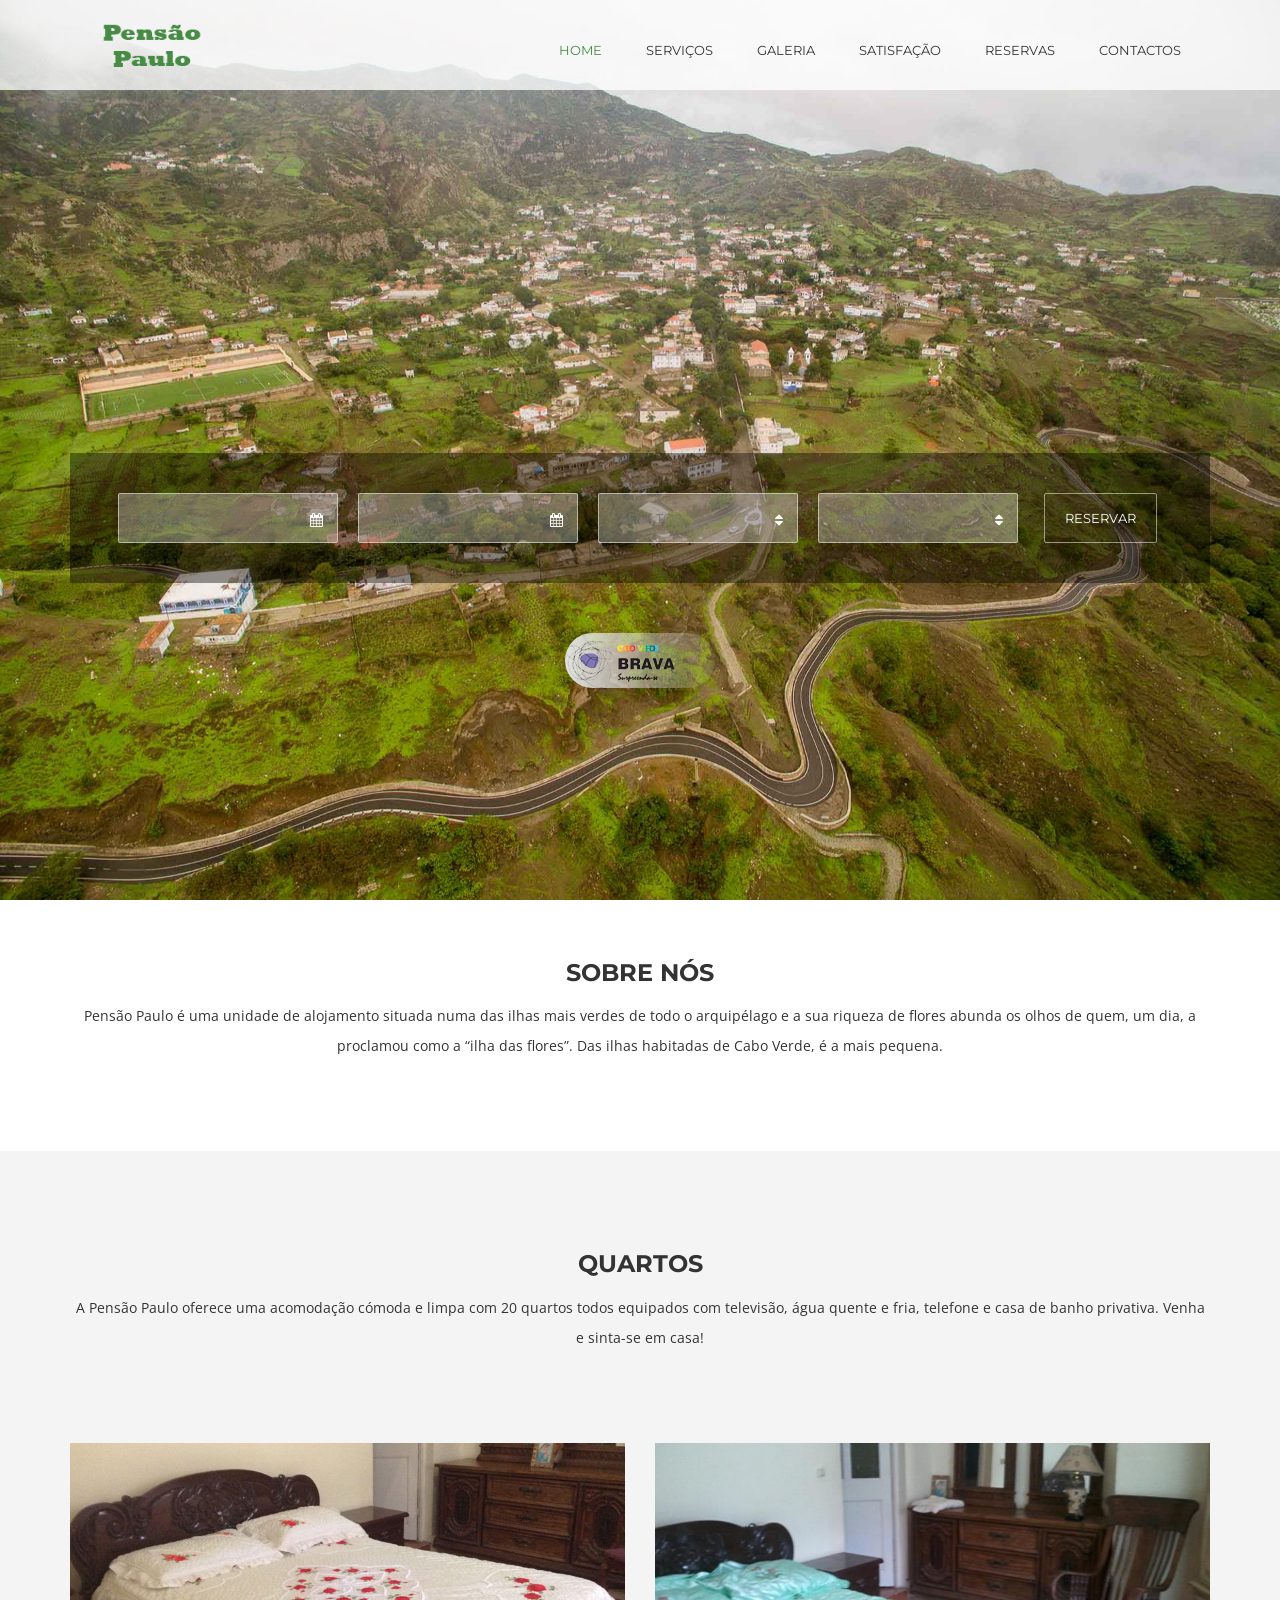
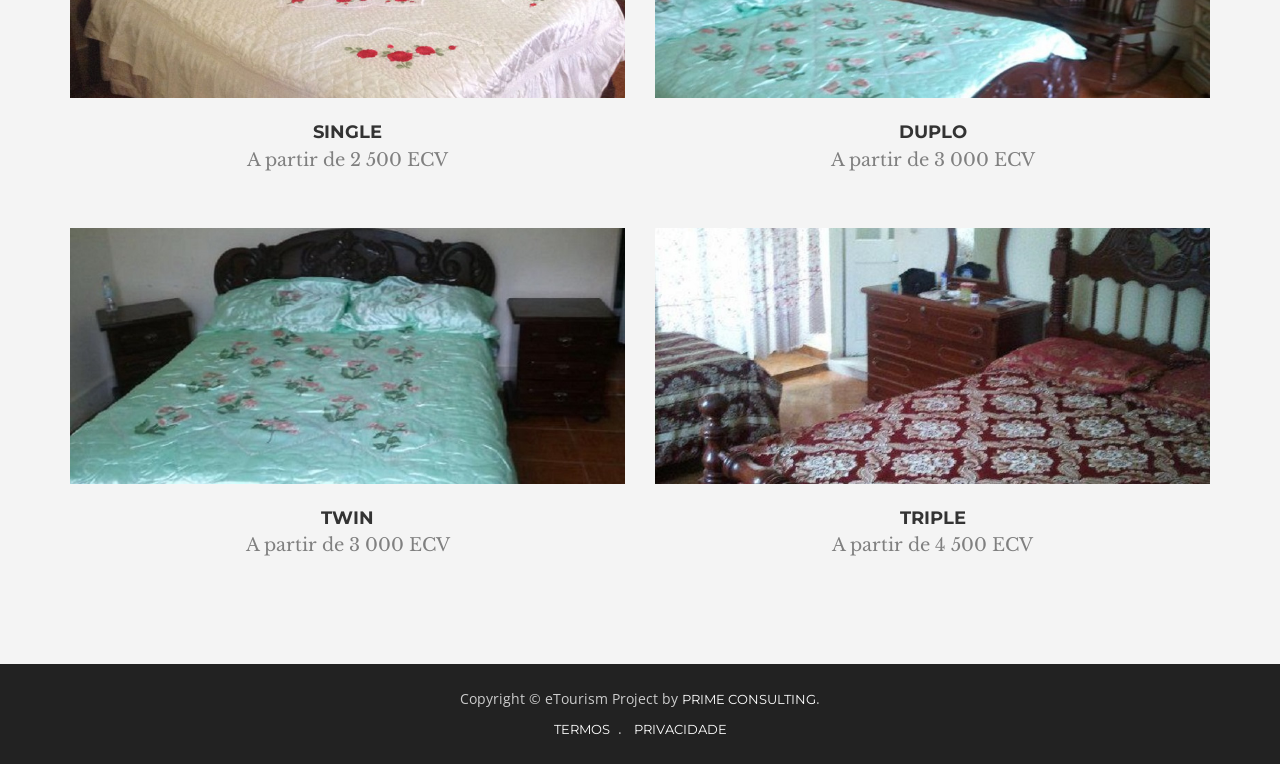
==== commit 215009b1: "Quartos atualizados" ====
--- a/index.html
+++ b/index.html
@@ -121,8 +121,10 @@
 										<span class="children select-box">
 											<select name="quartos" data-placeholder="Quartos" class="form-control">
 												<option>Quartos</option>
-												<option value="Individual">Individual</option>
-												<option value="Duplo">Duplo</option>
+												<option value="Single">Single</option>
+												<option value="Double">Duplo</option>
+												<option value="Twin">Twin</option>
+												<option value="Triple">Triple</option>
 											</select>
 										</span>
 										<span class="submit-btn">
@@ -168,17 +170,35 @@
 						<img src="img/rooms/quarto_01.jpg" alt="" class="img-responsive">
 					</div>
 					<div class="description">
-						<h4>Individual</h4>
+						<h4>Single</h4>
 						<span class="work"> A partir de 2 500 ECV </span>
 					</div>
 				</div>
 				<div class="member col-md-6 col-sm-6">
 					<div class="avatar">
-						<img src="img/rooms/quarto_03_small.jpg" alt="" class="img-responsive">
+						<img src="img/rooms/quarto_04_small.jpg" alt="" class="img-responsive">
 					</div>
 					<div class="description">
 						<h4>Duplo</h4>
 						<span class="work">  A partir de 3 000 ECV </span>
+					</div>
+				</div>
+				<div class="member col-md-6 col-sm-6">
+					<div class="avatar">
+						<img src="img/rooms/quarto_02_small.jpg" alt="" class="img-responsive">
+					</div>
+					<div class="description">
+						<h4>Twin</h4>
+						<span class="work">  A partir de 3 000 ECV </span>
+					</div>
+				</div>
+				<div class="member col-md-6 col-sm-6">
+					<div class="avatar">
+						<img src="img/rooms/quarto_03_small.jpg" alt="" class="img-responsive">
+					</div>
+					<div class="description">
+						<h4>Triple</h4>
+						<span class="work">  A partir de 4 500 ECV </span>
 					</div>
 				</div>
 			</div>
